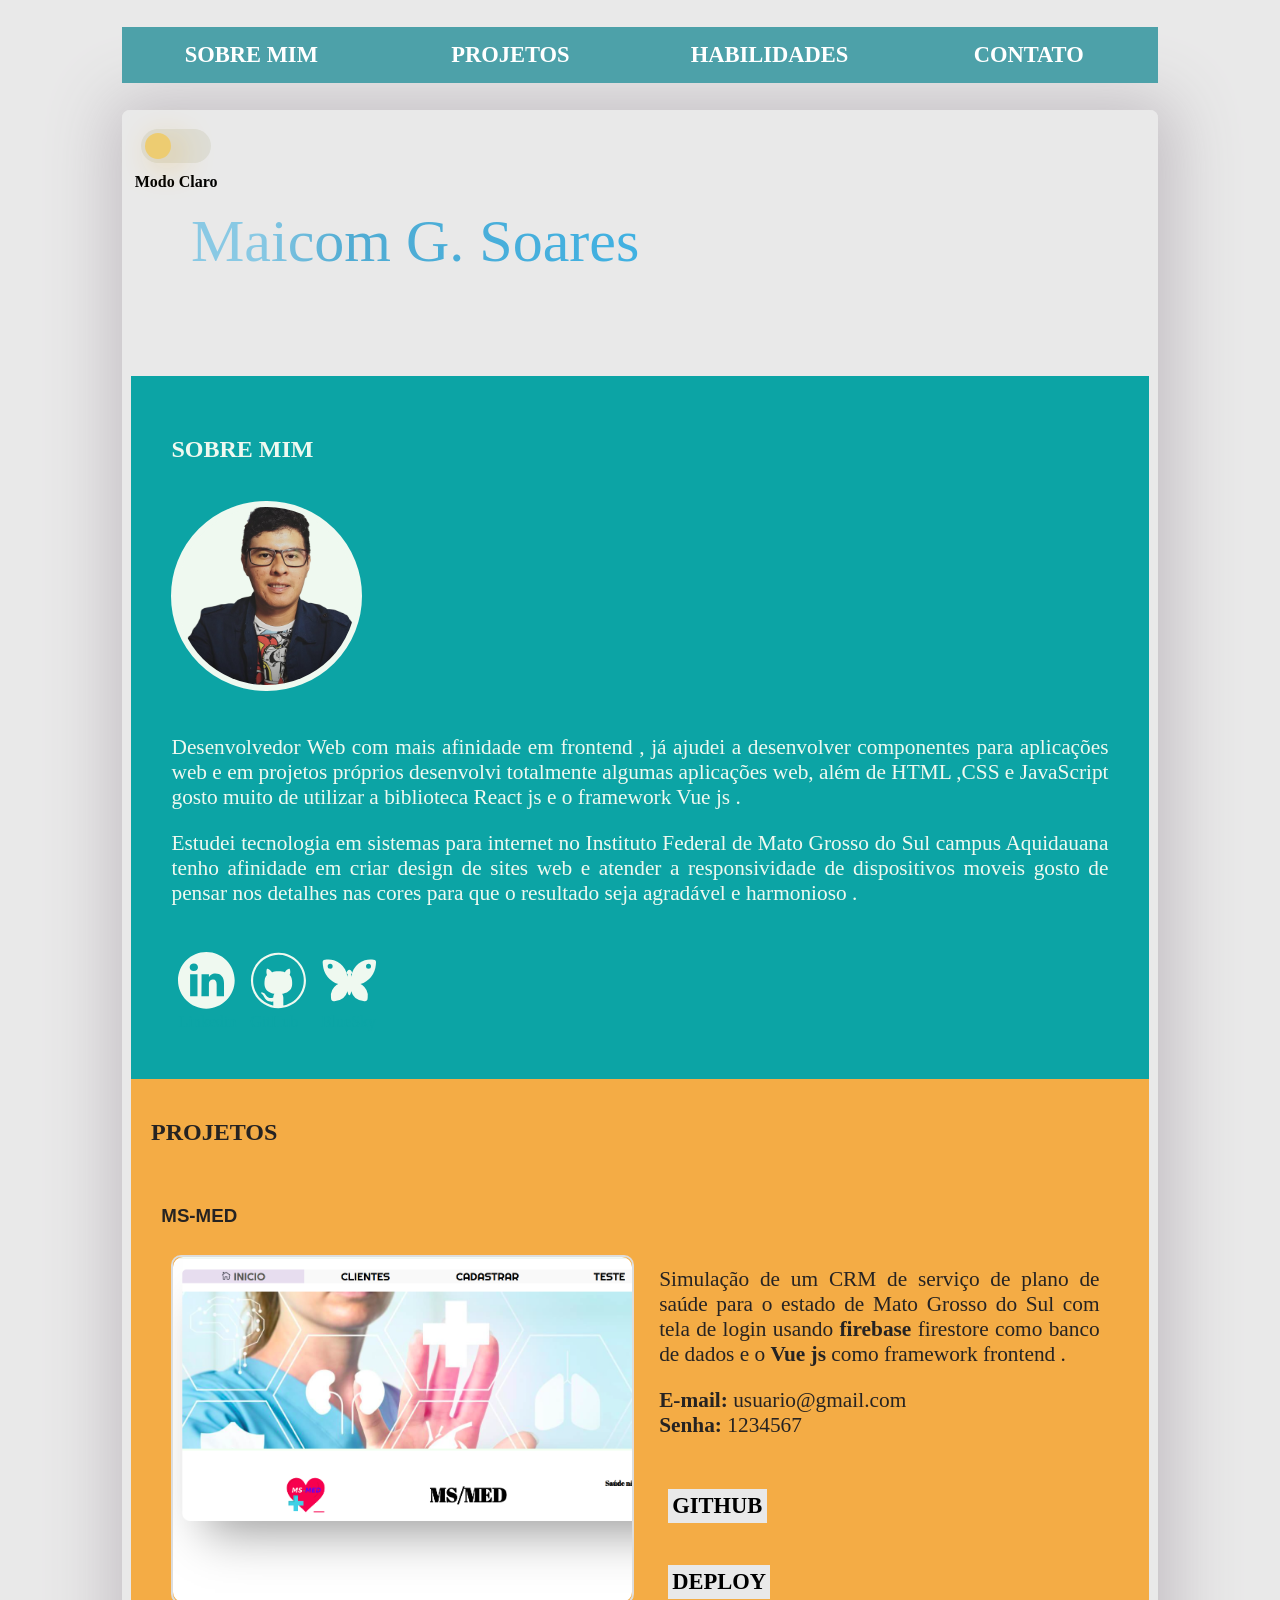
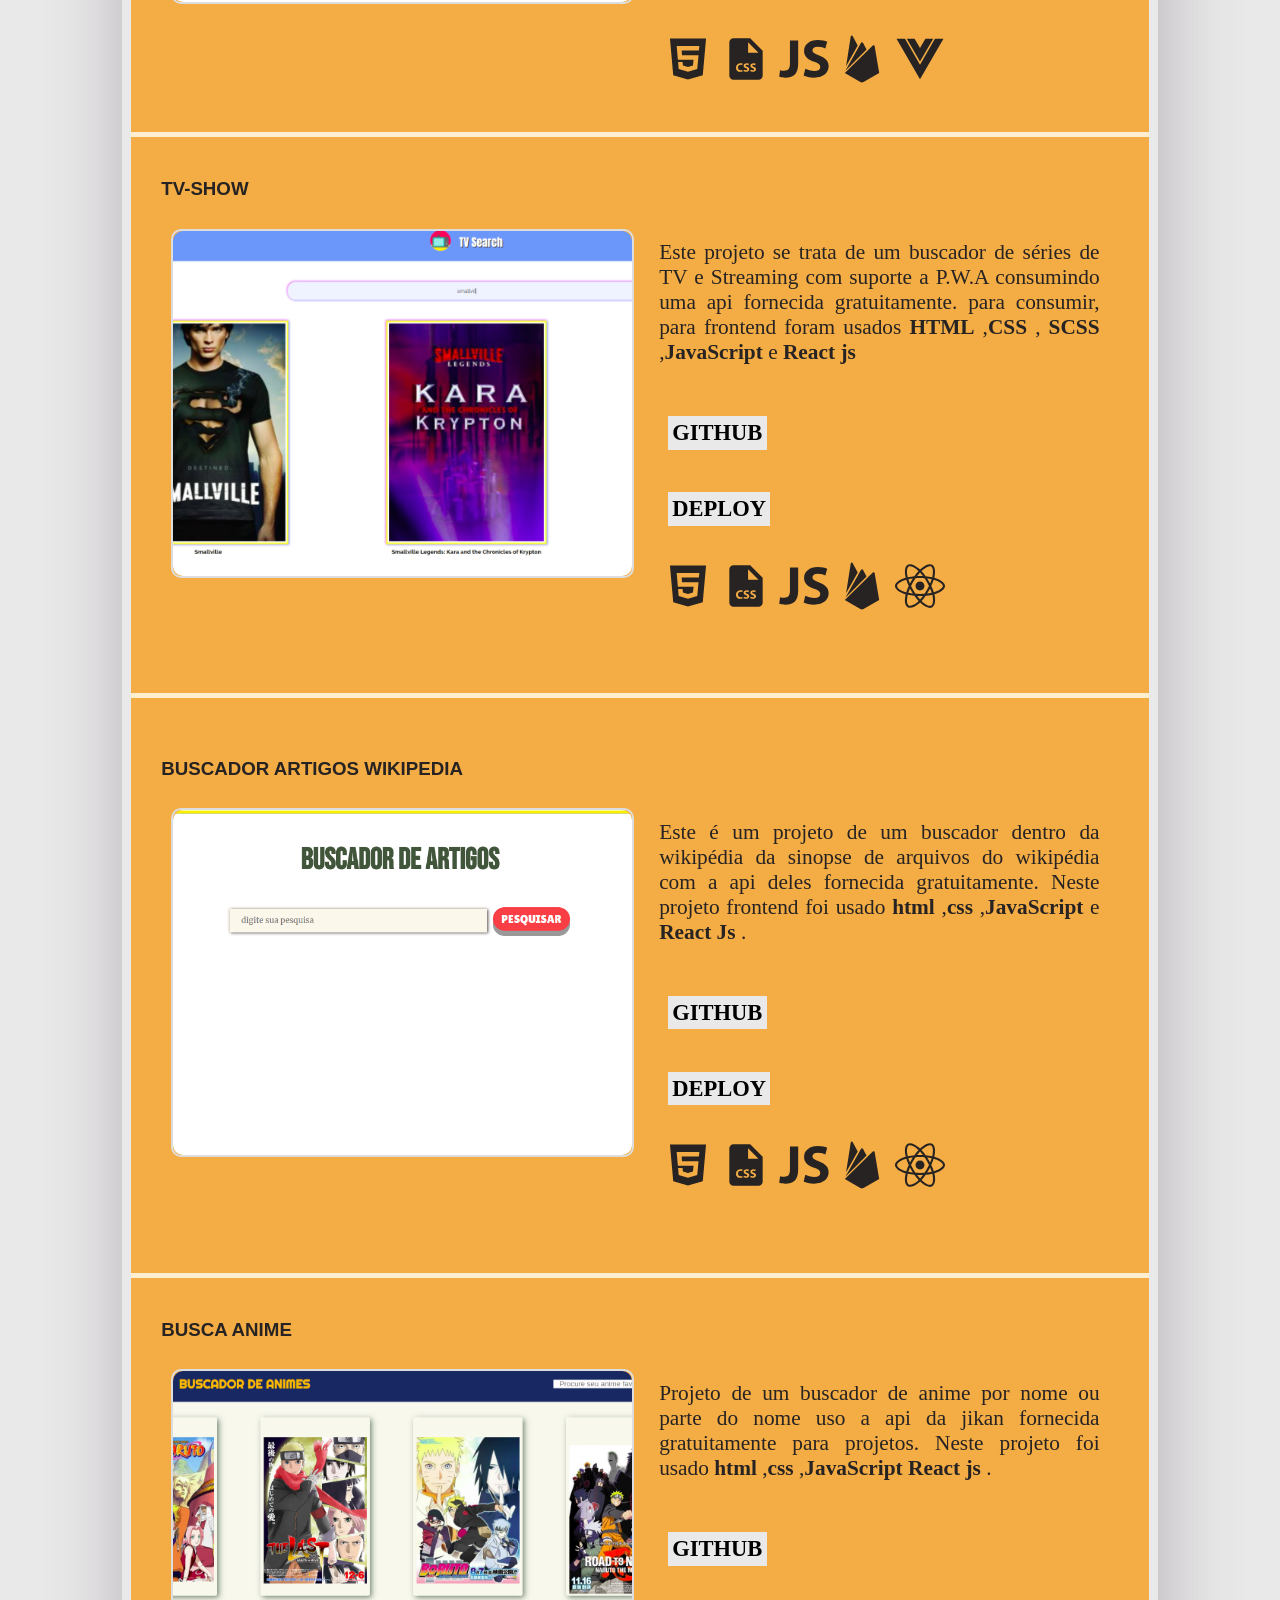
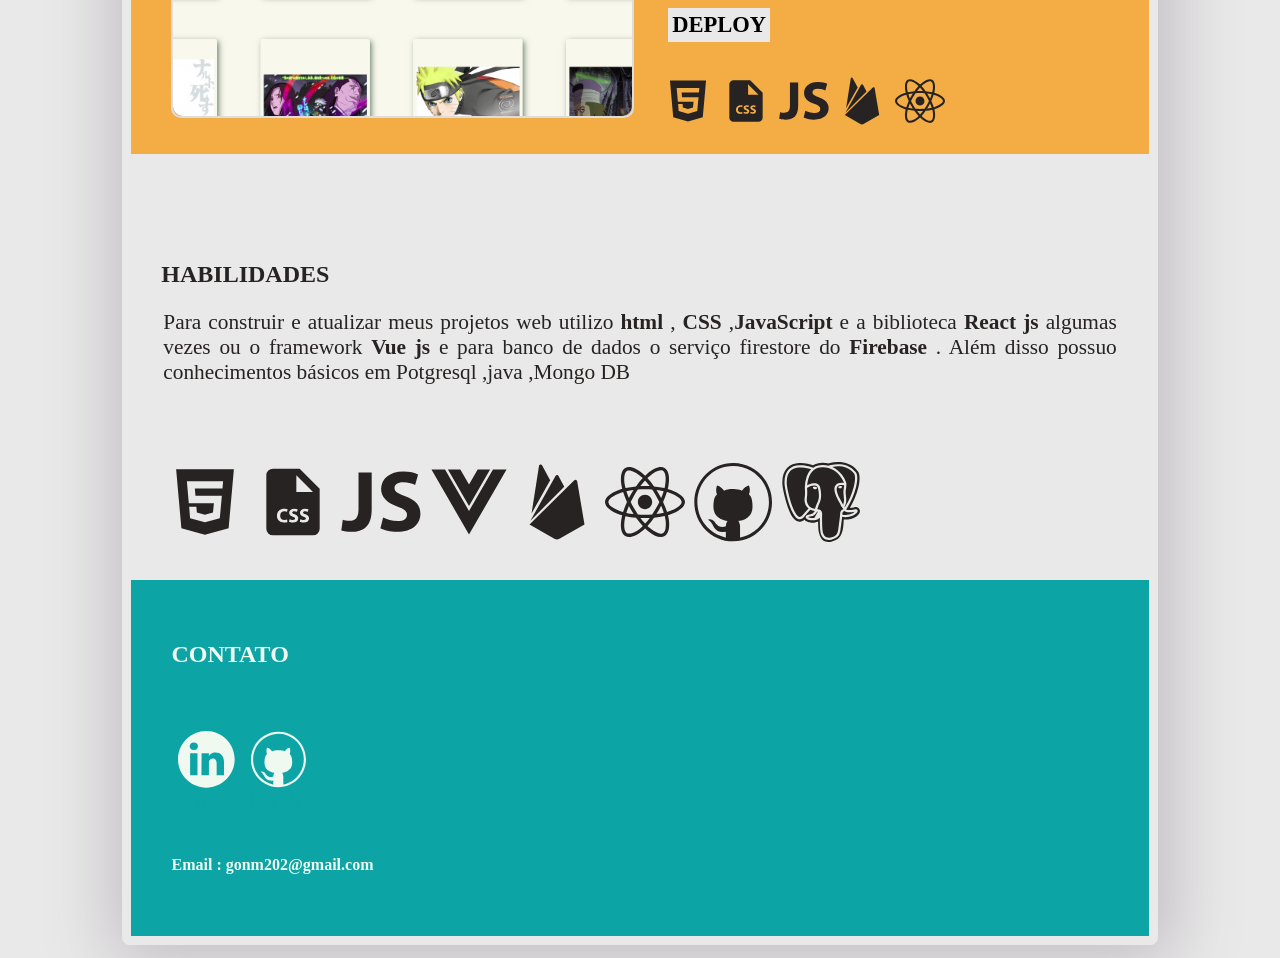
==== index.html @ 475ecd63 "atualizando menu no topo" ====
<!DOCTYPE html>
<html class="light">

<head>
    <meta charset="UTF-8" />
    <title>Maicom G. Soares</title>
    <link rel="stylesheet" href="portfolio.css">
    <link rel="icon" href="img/icon.png">
</head>

<body>
    <div class="topsite">
        <nav class="navegador">
            <ul class="navbar">
                <li>
                    <a href="#sobre-mim" class="nav"><b>SOBRE MIM</b></a>
                </li>
                <li>
                    <a href="#projetos" class="nav"><b>PROJETOS</b></a>
                </li>
                <li>
                    <a href="#habilidades" class="nav"><b>HABILIDADES</b></a>
                </li>
                <li>
                    <a href="#contato" class="nav"><b>CONTATO</b></a>
                </li>
            </ul>
        </nav>
    </div>
    <div class="tudo">
        <div class="modo">
            <label class="switch">
                <input class="darkmode" type="checkbox" />
                <span class="slider round"></span>
            </label>
        </div>
        <p class="diurno"><b> &nbspModo Escuro</b></p>
        <p class="noturno"><b> &nbspModo Claro </b></p>
        <div class="banner">
            <!--<h1 class="nome">MAICOM G. SOARES </h1>-->
            <svg id="maicom">
                <defs>
                    <linearGradient id="grad1" x1="0%" y1="0%" x2="100%" y2="0%">
                        <stop offset="5%" style="stop-color:rgb(137, 201, 228);stop-opacity:1" />
                        <stop offset="15%" style="stop-color:rgb(137, 201, 228);stop-opacity:1" />
                        <stop offset="35%" style="stop-color:rgb(81, 172, 211);stop-opacity:1" />
                        <stop offset="100%" style="stop-color:rgb(64, 177, 226);stop-opacity:1" />
                    </linearGradient> 
                      
                    <linearGradient id="grad3" x1="0%" y1="0%" x2="100%" y2="0%">
                        <stop offset="5%" style="stop-color:rgb(158, 238, 233);stop-opacity:1" />
                        <stop offset="15%" style="stop-color:rgb(158, 238, 233);stop-opacity:1" />
                        <stop offset="35%" style="stop-color:rgb(56, 227, 216);stop-opacity:1" />
                        <stop offset="100%" style="stop-color:rgb(49, 209, 198);stop-opacity:1" />
                    </linearGradient> 
                </defs>
                <text x="50" y="50" font-size="60" id="texto" >Maicom G. Soares</text>
                <path id="traco"  d="M100,10 L100,40 Q100,40 100,50 L530,50" stroke-width="2" fill="none" />
            </svg>
        </div>
        <!--
              <nav class="navegador">
            <ul class="navbar">
                <li>
                    <a href="#sobre-mim" class="nav"><b>SOBRE MIM</b></a>
                </li>
                <li>
                    <a href="#projetos" class="nav"><b>PROJETOS</b></a>
                </li>
                <li>
                    <a href="#habilidades" class="nav"><b>HABILIDADES</b></a>
                </li>
                <li>
                    <a href="#contato" class="nav"><b>CONTATO</b></a>
                </li>
            </ul>
        </nav>
        -->  
        <section id="sobre-mim">
            <div class="sobremim">
                <h2>SOBRE MIM</h2>
                <br />
                <span>
                    <img class="foto" src="./img/a-maicom002.png" />
                </span>
                <br />
                <br />
                <p class="justificado">
                    Desenvolvedor Web com mais afinidade em frontend ,
                    já ajudei a desenvolver componentes para aplicações web e em projetos próprios desenvolvi
                    totalmente algumas aplicações web, além de HTML ,CSS e JavaScript gosto muito de utilizar a
                    biblioteca React
                    js e o framework Vue js .
                </p>
                <p class="justificado">
                    Estudei tecnologia em sistemas para internet no Instituto Federal de Mato Grosso do Sul
                    campus Aquidauana tenho afinidade em criar design de sites web e atender a responsividade
                    de dispositivos moveis gosto de pensar nos detalhes nas cores para que o resultado seja agradável
                    e harmonioso .
                </p>
                <br />
                <div class="icones">
                    <a class="linke" href="https://www.linkedin.com/in/maicom-gon%C3%A7alves-soares-8a4311141/"
                        target="_blank">
                        <svg xmlns="http://www.w3.org/2000/svg" xml:space="preserve" width="56.693" height="56.693"
                            viewBox="0 0 512 512">
                            <path
                                d="M256 0c141.29 0 256 114.71 256 256 0 141.29-114.71 256-256 256C114.71 512 0 397.29 0 256 0 114.71 114.71
                             0 256 0Zm-80.037 399.871V199.95h-66.464v199.921h66.464Zm239.62 0V285.225c0-61.409-32.787-89.976-76.509-89.976-35.255 0-51.047 19.389-59.889 33.007V199.95h-66.447c.881 18.757 0 199.921 0 199.921h66.446v-111.65c0-5.976.43-11.95 2.191-16.221 4.795-11.935 15.737-24.299 34.095-24.299 24.034 0 33.663 18.34 33.663 45.204v106.966h66.45ZM143.18 103.55c-22.74 0-37.597 14.95-37.597 34.545 0 19.182 14.405 34.544 36.717 34.544h.429c23.175 0 37.6-15.362 37.6-34.544-.43-19.595-14.424-34.545-37.149-34.545Z" />
                        </svg>

                        <span class="linke">Linkedin</span>
                    </a>

                    <a class="linke" href="https://github.com/maicom-goncalves" target="_blank">
                        <svg xmlns="http://www.w3.org/2000/svg" xml:space="preserve" width="56.693" height="56.693"
                            viewBox="0 0 512 512">
                            <path
                                d="M256.6 507.8c-138.5-.5-249.3-114-248.1-253.1C9.6 118.1 119.9 4.6 260.2 6.3 397.3 7.9 507.1 121.1 505.5 260 504 396 394.7 507.7 256.6 507.8zm-35.4-130.3c-1.6-.3-2.3-.4-3.1-.5-19.1-2.7-37-8.4-53-19.8-17.1-12.2-27.6-28.6-31.9-48.7-4.4-20.5-2.7-41.2.5-61.7 2.2-14.1 7-27.4 18-37.5 1.6-1.5 1.5-2.7.7-4.7-6-16.6-5.3-33.3-.3-50 1-3.3 2.6-4.7 6.1-3.4 4.2 1.5 8.5 2.8 12.4 5.1 10.7 6.3 18.9 15 26.1 24.9 1.8 2.4 3 2.8 5.5 1.1 6.2-4.3 13.5-5.6 20.6-6.9 17.2-3.2 34.5-2.6 51.8-1.8 10.1.5 20.1 2.3 29.7 5.9 3 1.1 5.7 5 8.5 3.5 2.8-1.4 4.5-5.2 6.7-7.8 8.8-10.6 18.9-19.4 32.5-23.7 4.4-1.4 6.4-.7 7.9 4 5 16.3 5.7 32.4-.6 48.4-1 2.5-.8 4.3 1.3 6.2 8.3 7.7 13.1 17.6 15.6 28.5 4.3 18.6 5.4 37.6 4.2 56.6-1.2 18.2-7.1 34.8-19.3 48.8-16.4 18.8-37.8 28.1-61.9 32.2-2.8.5-5.7 1-8.7 1.5 7.1 11.1 10.5 22.6 10.6 35 .1 14.3 0 28.7 0 43v28c15.2-1.5 43.6-11.6 63.4-22.4 92.3-50.3 138.9-154.2 115.4-257.1C452.1 81.8 331 4.5 208.6 31 93 56.1 13 167.5 30.4 289.9c8.1 56.9 34.2 104.5 77.4 142.4 28.5 25 61.5 41.7 98.5 50.3 2.9.7 4.2.5 4.1-3-.2-9.8-.2-19.7 0-29.5 0-3.3-.6-4.3-4.2-3.6-6.5 1.3-13.2 2-19.9 1.6-21.2-1.1-38.4-9.5-50.5-27.5-4.1-6.1-6.4-13.2-10.3-19.3-6.9-10.7-13-22-24.5-28.9-1.5-.9-3.3-2.3-2.4-4.4.8-2 3-1.7 4.8-1.9 12.8-1 23.3 3.8 32 13 4.6 4.9 7.5 11 11.5 16.3 13.3 17.7 38.7 25.3 59.5 17.8 3-1.1 3.9-2.6 4.3-5.7 1.2-10.5 3.2-20.8 10.5-30z" />
                        </svg>
                        <span class="linke">GitHub</span>
                    </a>
                    <a href="https://bsky.app/profile/maicom-g-soares.bsky.social" class="linke" target="_blank">
                        <svg xmlns="http://www.w3.org/2000/svg" data-name="Layer 1" width="56.693" height="56.693"
                            viewBox="0 0 272 272">
                            <path
                                d="m252.37 37-7.74-.68a91.17 91.17 0 0 0-98.53 80.19c-.08.71-.15 1.42-.22 2.13a115.06 115.06 0 0 0-2.2-11.47 12 12 0 1 0-15.36 0 115.06 115.06 0 0 0-2.2 11.47c-.07-.71-.13-1.42-.22-2.13a91.17 91.17 
                                0 0 0-98.53-80.2l-7.74.69A12.74 12.74 0 0 0 8 50.81L9.11 63a103.82 103.82 0 0 0 73.57 90.33 64.8 64.8 0 0 0-8.68 5.46 65.58 65.58 0 0 0-26.13 58.28l.55 6.18a14 14 0 0 0 15.15 12.7l5.95-.52A66 66 0 0 0 
                                127 188.55c2.2 11.92 5.43 19.45 9 19.45s6.83-7.54 9-19.45a66 66 0 0 0 57.51 46.88l5.95.52a14 14 0 0 0 15.15-12.7l.55-6.18A65.55 65.55 0 0 0 198 158.8a64.8 64.8 0 0 0-8.72-5.51A103.82 103.82 0 0 0 262.89
                                 63L264 50.81A12.74 12.74 0 0 0 252.37 37ZM44 80a12 12 0 1 1 12-12 12 12 0 0 1-12 12Zm184 0a12 12 0 1 1 12-12 12 12 0 0 1-12 12Z" />
                        </svg>
                        <span class="linke">BlueSky</span>
                    </a>
                </div>
            </div>
        </section>
        <div>
        </div>
        <div id="projetos">
            <h2 class="titulo"><b>PROJETOS</b></h2>
            <div class="projetos">
                <h3><b>MS-MED</b></h3>
                <div class="projeto">
                    <div class="carousel">
                        <div class="carousel-images">
                            <img src="./img/crm01.png" alt="Imagem 1">
                            <img src="./img/crm02.png" alt="Imagem 2">
                            <img src="./img/crm03.png" alt="Imagem 3">
                            <img src="./img/crm01.png" alt="Imagem 4">
                        </div>
                    </div>
                </div>
                <div class="texto">
                    <p class="textoprojeto">
                        Simulação de um CRM de serviço de plano de saúde para o estado de Mato Grosso do Sul
                        com tela de login usando <b>firebase</b>
                        firestore como banco de dados e o <b>Vue js</b> como framework frontend .
                    </p>
                    <p class="textoprojeto">
                        <b>E-mail: </b>usuario@gmail.com
                        <br />
                        <b>Senha: </b>1234567
                    </p>
                    <br />
                    <p>
                        <a href="https://github.com/maicom-goncalves/Vue/tree/master/cadastros" target="_blank">
                            <b>GITHUB</b>
                        </a>
                    </p>
                    <br />
                    <p>
                        <a href="https://ms-med-3d898.web.app/" target="_blank"><b>DEPLOY</b></a>
                    </p>
                    <br />
                    <div class="tecnologias">
                        <svg class="techs" xmlns="http://www.w3.org/2000/svg" xml:space="preserve"
                            style="enable-background:new 0 0 512 512" viewBox="0 0 512 512">
                            <path
                                d="m71.197 46 33.604 377.479L255.474 466l151.725-42.521L440.803 46H71.197zM367.82 169.11H190.905l3.929 47.519h169.058l-13.137 142.792-94.236 25.99v.268h-1.045l-95.029-26.258-5.775-72.975h45.939l3.41 36.754 51.455 13.914 51.707-13.914 5.782-59.846H152.312l-12.335-140.176h232.047l-4.204 45.932z" />
                        </svg>

                        <svg class="techs" xmlns="http://www.w3.org/2000/svg" viewBox="0 0 24 24">
                            <path
                                d="M14 2H6a2 2 0 0 0-2 2v16a2 2 0 0 0 2 2h12a2 2 0 0 0 2-2V8l-6-6zM9.446 17.412c.275 0 .581-.061.762-.132l.138.713c-.168.084-.546.174-1.037.174-1.397 0-2.117-.869-2.117-2.021C7.191 14.768 8.175 14 9.398 14c.474 0 .833.096.995.18l-.186.726a1.98 1.98 0 0 0-.768-.149c-.726 0-1.29.438-1.29 1.337.001.808.482 1.318 1.297 1.318zm2.491.755c-.461 0-.917-.119-1.145-.245l.186-.756c.246.126.624.252 1.014.252.42 0 .642-.174.642-.438 0-.252-.192-.396-.678-.57-.672-.234-1.109-.605-1.109-1.193 0-.689.575-1.217 1.529-1.217.455 0 .791.096 1.031.203l-.204.738a1.919 1.919 0 0 0-.846-.192c-.396 0-.587.181-.587.39 0 .258.228.372.749.57.714.264 1.05.636 1.05 1.205-.001.678-.523 1.253-1.632 1.253zm3.24 0c-.461 0-.917-.119-1.145-.245l.186-.756c.246.126.624.252 1.014.252.42 0 .642-.174.642-.438 0-.252-.192-.396-.678-.57-.672-.234-1.109-.605-1.109-1.193 0-.689.575-1.217 1.529-1.217.455 0 .791.096 1.031.203l-.204.738a1.919 1.919 0 0 0-.846-.192c-.396 0-.587.181-.587.39 0 .258.228.372.749.57.714.264 1.05.636 1.05 1.205 0 .678-.523 1.253-1.632 1.253zM14 9h-1V4l5 5h-4z" />
                        </svg>

                        <svg class="techs" xmlns="http://www.w3.org/2000/svg" xml:space="preserve" baseProfile="tiny"
                            viewBox="0 0 512 512">
                            <path
                                d="M112.155 67.644h84.212v236.019c0 106.375-50.969 143.497-132.414 143.497-19.944 0-45.429-3.324-62.052-8.864l9.419-68.146c11.635 3.878 26.594 6.648 43.214 6.648 35.458 0 57.621-16.068 57.621-73.687V67.644zM269.484 354.634c22.161 11.635 57.62 23.27 93.632 23.27 38.783 0 59.282-16.066 59.282-40.998 0-22.715-17.729-36.565-62.606-52.079-62.053-22.162-103.05-56.512-103.05-111.36 0-63.715 53.741-111.917 141.278-111.917 42.662 0 73.132 8.313 95.295 18.838l-18.839 67.592c-14.404-7.201-41.553-17.729-77.562-17.729-36.567 0-54.297 17.175-54.297 36.013 0 23.824 20.499 34.349 69.256 53.188 65.928 24.378 96.4 58.728 96.4 111.915 0 62.606-47.647 115.794-150.143 115.794-42.662 0-84.77-11.636-105.82-23.27l17.174-69.257z" />
                        </svg>
                        <svg class="techs" xmlns="http://www.w3.org/2000/svg" viewBox="0 0 512 512">
                            <path
                                d="m93.19 329.38 47.45-304.07c1.64-10.37 15.55-12.82 20.46-3.55l51 95.45ZM432 400l-46.74-276.79a11 11 0 0 0-18.54-6L80 400l159.36 91.91a33.18 33.18 0 0 0 31.91 0ZM302.36 158.93l-36.54-69.54a10.86 10.86 0 0 0-19.36 0L85.83 375.74Z" />
                        </svg>
                        <svg class="techs" xmlns="http://www.w3.org/2000/svg" viewBox="0 0 512 512">
                            <path d="m256 144.03-55.49-96.11h-79.43L256 281.61 390.92 47.92h-79.43L256 144.03z" />
                            <path d="M409.4 47.92 256 313.61 102.6 47.92H15.74L256 464.08 496.26 47.92H409.4z" />
                        </svg>
                    </div>


                </div>
            </div>
            <p class="borda"></p>
            <div class="projetos">
                <h3><b>TV-SHOW</b></h3>
                <div class="projeto">
                    <div class="carousel">
                        <div class="carousel-imagestwo">
                            <img src="./img/tvshow.png" alt="tvshow1">
                            <img src="./img/tvshow2.png" alt="tvshow2">
                            <img src="./img/tvshow3.png" alt="tvshow3">
                            <img src="./img/tvshow.png" alt="Imagem 4">
                        </div>
                    </div>
                </div>
                <div class="texto">
                    <p class="textoprojeto">
                        Este projeto se trata de um buscador de séries de TV e Streaming com suporte a P.W.A consumindo
                        uma
                        api fornecida gratuitamente.
                        para consumir, para frontend foram usados <b>HTML</b> ,<b>CSS</b> , <b>SCSS</b>
                        ,<b>JavaScript</b> e
                        <b>React js</b>
                    </p>
                    <br />
                    <p>
                        <a href="https://github.com/maicom-goncalves/CPW4_2019_2/tree/master/tv-search-pwa"
                            target="_blank">
                            <b>GITHUB</b>
                        </a>
                    </p>
                    <br />
                    <p>
                        <a href="https://tvsearch-4d4d8.web.app/" target="_blank"><b>DEPLOY</b></a>
                    </p>
                    <br />
                    <div class="tecnologias">
                        <svg class="techs" xmlns="http://www.w3.org/2000/svg" xml:space="preserve"
                            style="enable-background:new 0 0 512 512" viewBox="0 0 512 512">
                            <path
                                d="m71.197 46 33.604 377.479L255.474 466l151.725-42.521L440.803 46H71.197zM367.82 169.11H190.905l3.929 47.519h169.058l-13.137 142.792-94.236 25.99v.268h-1.045l-95.029-26.258-5.775-72.975h45.939l3.41 36.754 51.455 13.914 51.707-13.914 5.782-59.846H152.312l-12.335-140.176h232.047l-4.204 45.932z" />
                        </svg>

                        <svg class="techs" xmlns="http://www.w3.org/2000/svg" viewBox="0 0 24 24">
                            <path
                                d="M14 2H6a2 2 0 0 0-2 2v16a2 2 0 0 0 2 2h12a2 2 0 0 0 2-2V8l-6-6zM9.446 17.412c.275 0 .581-.061.762-.132l.138.713c-.168.084-.546.174-1.037.174-1.397 0-2.117-.869-2.117-2.021C7.191 14.768 8.175 14 9.398 14c.474 0 .833.096.995.18l-.186.726a1.98 1.98 0 0 0-.768-.149c-.726 0-1.29.438-1.29 1.337.001.808.482 1.318 1.297 1.318zm2.491.755c-.461 0-.917-.119-1.145-.245l.186-.756c.246.126.624.252 1.014.252.42 0 .642-.174.642-.438 0-.252-.192-.396-.678-.57-.672-.234-1.109-.605-1.109-1.193 0-.689.575-1.217 1.529-1.217.455 0 .791.096 1.031.203l-.204.738a1.919 1.919 0 0 0-.846-.192c-.396 0-.587.181-.587.39 0 .258.228.372.749.57.714.264 1.05.636 1.05 1.205-.001.678-.523 1.253-1.632 1.253zm3.24 0c-.461 0-.917-.119-1.145-.245l.186-.756c.246.126.624.252 1.014.252.42 0 .642-.174.642-.438 0-.252-.192-.396-.678-.57-.672-.234-1.109-.605-1.109-1.193 0-.689.575-1.217 1.529-1.217.455 0 .791.096 1.031.203l-.204.738a1.919 1.919 0 0 0-.846-.192c-.396 0-.587.181-.587.39 0 .258.228.372.749.57.714.264 1.05.636 1.05 1.205 0 .678-.523 1.253-1.632 1.253zM14 9h-1V4l5 5h-4z" />
                        </svg>

                        <svg class="techs" xmlns="http://www.w3.org/2000/svg" xml:space="preserve" baseProfile="tiny"
                            viewBox="0 0 512 512">
                            <path
                                d="M112.155 67.644h84.212v236.019c0 106.375-50.969 143.497-132.414 143.497-19.944 0-45.429-3.324-62.052-8.864l9.419-68.146c11.635 3.878 26.594 6.648 43.214 6.648 35.458 0 57.621-16.068 57.621-73.687V67.644zM269.484 354.634c22.161 11.635 57.62 23.27 93.632 23.27 38.783 0 59.282-16.066 59.282-40.998 0-22.715-17.729-36.565-62.606-52.079-62.053-22.162-103.05-56.512-103.05-111.36 0-63.715 53.741-111.917 141.278-111.917 42.662 0 73.132 8.313 95.295 18.838l-18.839 67.592c-14.404-7.201-41.553-17.729-77.562-17.729-36.567 0-54.297 17.175-54.297 36.013 0 23.824 20.499 34.349 69.256 53.188 65.928 24.378 96.4 58.728 96.4 111.915 0 62.606-47.647 115.794-150.143 115.794-42.662 0-84.77-11.636-105.82-23.27l17.174-69.257z" />
                        </svg>
                        <svg class="techs" xmlns="http://www.w3.org/2000/svg" viewBox="0 0 512 512">
                            <path
                                d="m93.19 329.38 47.45-304.07c1.64-10.37 15.55-12.82 20.46-3.55l51 95.45ZM432 400l-46.74-276.79a11 11 0 0 0-18.54-6L80 400l159.36 91.91a33.18 33.18 0 0 0 31.91 0ZM302.36 158.93l-36.54-69.54a10.86 10.86 0 0 0-19.36 0L85.83 375.74Z" />
                        </svg>
                        <svg class="techs" xmlns="http://www.w3.org/2000/svg" viewBox="0 0 512 512">
                            <path
                                d="M418.2 177.2c-5.4-1.8-10.8-3.5-16.2-5.1.9-3.7 1.7-7.4 2.5-11.1 12.3-59.6 4.2-107.5-23.1-123.3-26.3-15.1-69.2.6-112.6 38.4-4.3 3.7-8.5 7.6-12.5 11.5-2.7-2.6-5.5-5.2-8.3-7.7-45.5-40.4-91.1-57.4-118.4-41.5-26.2 15.2-34 60.3-23 116.7 1.1 5.6 2.3 11.1 3.7 16.7-6.4 1.8-12.7 3.8-18.6 5.9C38.3 196.2 0 225.4 0 255.6c0 31.2 40.8 62.5 96.3 81.5 4.5 1.5 9 3 13.6 4.3-1.5 6-2.8 11.9-4 18-10.5 55.5-2.3 99.5 23.9 114.6 27 15.6 72.4-.4 116.6-39.1 3.5-3.1 7-6.3 10.5-9.7 4.4 4.3 9 8.4 13.6 12.4 42.8 36.8 85.1 51.7 111.2 36.6 27-15.6 35.8-62.9 24.4-120.5-.9-4.4-1.9-8.9-3-13.5 3.2-.9 6.3-1.9 9.4-2.9 57.7-19.1 99.5-50 99.5-81.7 0-30.3-39.4-59.7-93.8-78.4zM282.9 92.3c37.2-32.4 71.9-45.1 87.7-36 16.9 9.7 23.4 48.9 12.8 100.4-.7 3.4-1.4 6.7-2.3 10-22.2-5-44.7-8.6-67.3-10.6-13-18.6-27.2-36.4-42.6-53.1 3.9-3.7 7.7-7.2 11.7-10.7zM167.2 307.5c5.1 8.7 10.3 17.4 15.8 25.9-15.6-1.7-31.1-4.2-46.4-7.5 4.4-14.4 9.9-29.3 16.3-44.5 4.6 8.8 9.3 17.5 14.3 26.1zm-30.3-120.3c14.4-3.2 29.7-5.8 45.6-7.8-5.3 8.3-10.5 16.8-15.4 25.4-4.9 8.5-9.7 17.2-14.2 26-6.3-14.9-11.6-29.5-16-43.6zm27.4 68.9c6.6-13.8 13.8-27.3 21.4-40.6s15.8-26.2 24.4-38.9c15-1.1 30.3-1.7 45.9-1.7s31 .6 45.9 1.7c8.5 12.6 16.6 25.5 24.3 38.7s14.9 26.7 21.7 40.4c-6.7 13.8-13.9 27.4-21.6 40.8-7.6 13.3-15.7 26.2-24.2 39-14.9 1.1-30.4 1.6-46.1 1.6s-30.9-.5-45.6-1.4c-8.7-12.7-16.9-25.7-24.6-39s-14.8-26.8-21.5-40.6zm180.6 51.2c5.1-8.8 9.9-17.7 14.6-26.7 6.4 14.5 12 29.2 16.9 44.3-15.5 3.5-31.2 6.2-47 8 5.4-8.4 10.5-17 15.5-25.6zm14.4-76.5c-4.7-8.8-9.5-17.6-14.5-26.2-4.9-8.5-10-16.9-15.3-25.2 16.1 2 31.5 4.7 45.9 8-4.6 14.8-10 29.2-16.1 43.4zM256.2 118.3c10.5 11.4 20.4 23.4 29.6 35.8-19.8-.9-39.7-.9-59.5 0 9.8-12.9 19.9-24.9 29.9-35.8zM140.2 57c16.8-9.8 54.1 4.2 93.4 39 2.5 2.2 5 4.6 7.6 7-15.5 16.7-29.8 34.5-42.9 53.1-22.6 2-45 5.5-67.2 10.4-1.3-5.1-2.4-10.3-3.5-15.5-9.4-48.4-3.2-84.9 12.6-94zm-24.5 263.6c-4.2-1.2-8.3-2.5-12.4-3.9-21.3-6.7-45.5-17.3-63-31.2-10.1-7-16.9-17.8-18.8-29.9 0-18.3 31.6-41.7 77.2-57.6 5.7-2 11.5-3.8 17.3-5.5 6.8 21.7 15 43 24.5 63.6-9.6 20.9-17.9 42.5-24.8 64.5zm116.6 98c-16.5 15.1-35.6 27.1-56.4 35.3-11.1 5.3-23.9 5.8-35.3 1.3-15.9-9.2-22.5-44.5-13.5-92 1.1-5.6 2.3-11.2 3.7-16.7 22.4 4.8 45 8.1 67.9 9.8 13.2 18.7 27.7 36.6 43.2 53.4-3.2 3.1-6.4 6.1-9.6 8.9zm24.5-24.3c-10.2-11-20.4-23.2-30.3-36.3 9.6.4 19.5.6 29.5.6 10.3 0 20.4-.2 30.4-.7-9.2 12.7-19.1 24.8-29.6 36.4zm130.7 30c-.9 12.2-6.9 23.6-16.5 31.3-15.9 9.2-49.8-2.8-86.4-34.2-4.2-3.6-8.4-7.5-12.7-11.5 15.3-16.9 29.4-34.8 42.2-53.6 22.9-1.9 45.7-5.4 68.2-10.5 1 4.1 1.9 8.2 2.7 12.2 4.9 21.6 5.7 44.1 2.5 66.3zm18.2-107.5c-2.8.9-5.6 1.8-8.5 2.6-7-21.8-15.6-43.1-25.5-63.8 9.6-20.4 17.7-41.4 24.5-62.9 5.2 1.5 10.2 3.1 15 4.7 46.6 16 79.3 39.8 79.3 58 0 19.6-34.9 44.9-84.8 61.4zm-149.7-15c25.3 0 45.8-20.5 45.8-45.8s-20.5-45.8-45.8-45.8c-25.3 0-45.8 20.5-45.8 45.8s20.5 45.8 45.8 45.8z" />
                        </svg>
                    </div>
                </div>
            </div>

            <br />
            <p class="borda"></p>
            <br />
            <div class="projetos">
                <h3><b>BUSCADOR ARTIGOS WIKIPEDIA</b></h3>
                <div class="projeto">
                    <div class="carousel">
                        <div class="carousel-imagesthree">
                            <img src="./img/wiki.png" alt="wiki-projeto1">
                            <img src="./img/wiki2.png" alt="wiki-projeto2">
                            <img src="./img/wiki3.png" alt="wiki-projeto3">
                            <img src="./img/wiki.png" alt="wiki-projeto1">
                        </div>
                    </div>
                </div>
                <div class="texto">
                    <p class="textoprojeto">
                        Este é um projeto de um buscador dentro da wikipédia da sinopse de arquivos do
                        wikipédia com a api deles fornecida gratuitamente.
                        Neste projeto frontend foi usado <b>html</b> ,<b>css</b> ,<b>JavaScript</b> e <b>React Js</b> .
                    </p>
                    <br />
                    <p>
                        <a href="https://github.com/maicom-goncalves/CPW4_2019_2/tree/master/tv-search-pwa"
                            target="_blank">
                            <b>GITHUB</b>
                        </a>
                    </p>
                    <br />
                    <p>
                        <a href="https://procurando-artigos.web.app/" target="_blank"><b>DEPLOY</b></a>
                    </p>
                    <br />
                    <div class="tecnologias">
                        <svg class="techs" xmlns="http://www.w3.org/2000/svg" xml:space="preserve"
                            style="enable-background:new 0 0 512 512" viewBox="0 0 512 512">
                            <path
                                d="m71.197 46 33.604 377.479L255.474 466l151.725-42.521L440.803 46H71.197zM367.82 169.11H190.905l3.929 47.519h169.058l-13.137 142.792-94.236 25.99v.268h-1.045l-95.029-26.258-5.775-72.975h45.939l3.41 36.754 51.455 13.914 51.707-13.914 5.782-59.846H152.312l-12.335-140.176h232.047l-4.204 45.932z" />
                        </svg>

                        <svg class="techs" xmlns="http://www.w3.org/2000/svg" viewBox="0 0 24 24">
                            <path
                                d="M14 2H6a2 2 0 0 0-2 2v16a2 2 0 0 0 2 2h12a2 2 0 0 0 2-2V8l-6-6zM9.446 17.412c.275 0 .581-.061.762-.132l.138.713c-.168.084-.546.174-1.037.174-1.397 0-2.117-.869-2.117-2.021C7.191 14.768 8.175 14 9.398 14c.474 0 .833.096.995.18l-.186.726a1.98 1.98 0 0 0-.768-.149c-.726 0-1.29.438-1.29 1.337.001.808.482 1.318 1.297 1.318zm2.491.755c-.461 0-.917-.119-1.145-.245l.186-.756c.246.126.624.252 1.014.252.42 0 .642-.174.642-.438 0-.252-.192-.396-.678-.57-.672-.234-1.109-.605-1.109-1.193 0-.689.575-1.217 1.529-1.217.455 0 .791.096 1.031.203l-.204.738a1.919 1.919 0 0 0-.846-.192c-.396 0-.587.181-.587.39 0 .258.228.372.749.57.714.264 1.05.636 1.05 1.205-.001.678-.523 1.253-1.632 1.253zm3.24 0c-.461 0-.917-.119-1.145-.245l.186-.756c.246.126.624.252 1.014.252.42 0 .642-.174.642-.438 0-.252-.192-.396-.678-.57-.672-.234-1.109-.605-1.109-1.193 0-.689.575-1.217 1.529-1.217.455 0 .791.096 1.031.203l-.204.738a1.919 1.919 0 0 0-.846-.192c-.396 0-.587.181-.587.39 0 .258.228.372.749.57.714.264 1.05.636 1.05 1.205 0 .678-.523 1.253-1.632 1.253zM14 9h-1V4l5 5h-4z" />
                        </svg>

                        <svg class="techs" xmlns="http://www.w3.org/2000/svg" xml:space="preserve" baseProfile="tiny"
                            viewBox="0 0 512 512">
                            <path
                                d="M112.155 67.644h84.212v236.019c0 106.375-50.969 143.497-132.414 143.497-19.944 0-45.429-3.324-62.052-8.864l9.419-68.146c11.635 3.878 26.594 6.648 43.214 6.648 35.458 0 57.621-16.068 57.621-73.687V67.644zM269.484 354.634c22.161 11.635 57.62 23.27 93.632 23.27 38.783 0 59.282-16.066 59.282-40.998 0-22.715-17.729-36.565-62.606-52.079-62.053-22.162-103.05-56.512-103.05-111.36 0-63.715 53.741-111.917 141.278-111.917 42.662 0 73.132 8.313 95.295 18.838l-18.839 67.592c-14.404-7.201-41.553-17.729-77.562-17.729-36.567 0-54.297 17.175-54.297 36.013 0 23.824 20.499 34.349 69.256 53.188 65.928 24.378 96.4 58.728 96.4 111.915 0 62.606-47.647 115.794-150.143 115.794-42.662 0-84.77-11.636-105.82-23.27l17.174-69.257z" />
                        </svg>
                        <svg class="techs" xmlns="http://www.w3.org/2000/svg" viewBox="0 0 512 512">
                            <path
                                d="m93.19 329.38 47.45-304.07c1.64-10.37 15.55-12.82 20.46-3.55l51 95.45ZM432 400l-46.74-276.79a11 11 0 0 0-18.54-6L80 400l159.36 91.91a33.18 33.18 0 0 0 31.91 0ZM302.36 158.93l-36.54-69.54a10.86 10.86 0 0 0-19.36 0L85.83 375.74Z" />
                        </svg>
                        <svg class="techs" xmlns="http://www.w3.org/2000/svg" viewBox="0 0 512 512">
                            <path
                                d="M418.2 177.2c-5.4-1.8-10.8-3.5-16.2-5.1.9-3.7 1.7-7.4 2.5-11.1 12.3-59.6 4.2-107.5-23.1-123.3-26.3-15.1-69.2.6-112.6 38.4-4.3 3.7-8.5 7.6-12.5 11.5-2.7-2.6-5.5-5.2-8.3-7.7-45.5-40.4-91.1-57.4-118.4-41.5-26.2 15.2-34 60.3-23 116.7 1.1 5.6 2.3 11.1 3.7 16.7-6.4 1.8-12.7 3.8-18.6 5.9C38.3 196.2 0 225.4 0 255.6c0 31.2 40.8 62.5 96.3 81.5 4.5 1.5 9 3 13.6 4.3-1.5 6-2.8 11.9-4 18-10.5 55.5-2.3 99.5 23.9 114.6 27 15.6 72.4-.4 116.6-39.1 3.5-3.1 7-6.3 10.5-9.7 4.4 4.3 9 8.4 13.6 12.4 42.8 36.8 85.1 51.7 111.2 36.6 27-15.6 35.8-62.9 24.4-120.5-.9-4.4-1.9-8.9-3-13.5 3.2-.9 6.3-1.9 9.4-2.9 57.7-19.1 99.5-50 99.5-81.7 0-30.3-39.4-59.7-93.8-78.4zM282.9 92.3c37.2-32.4 71.9-45.1 87.7-36 16.9 9.7 23.4 48.9 12.8 100.4-.7 3.4-1.4 6.7-2.3 10-22.2-5-44.7-8.6-67.3-10.6-13-18.6-27.2-36.4-42.6-53.1 3.9-3.7 7.7-7.2 11.7-10.7zM167.2 307.5c5.1 8.7 10.3 17.4 15.8 25.9-15.6-1.7-31.1-4.2-46.4-7.5 4.4-14.4 9.9-29.3 16.3-44.5 4.6 8.8 9.3 17.5 14.3 26.1zm-30.3-120.3c14.4-3.2 29.7-5.8 45.6-7.8-5.3 8.3-10.5 16.8-15.4 25.4-4.9 8.5-9.7 17.2-14.2 26-6.3-14.9-11.6-29.5-16-43.6zm27.4 68.9c6.6-13.8 13.8-27.3 21.4-40.6s15.8-26.2 24.4-38.9c15-1.1 30.3-1.7 45.9-1.7s31 .6 45.9 1.7c8.5 12.6 16.6 25.5 24.3 38.7s14.9 26.7 21.7 40.4c-6.7 13.8-13.9 27.4-21.6 40.8-7.6 13.3-15.7 26.2-24.2 39-14.9 1.1-30.4 1.6-46.1 1.6s-30.9-.5-45.6-1.4c-8.7-12.7-16.9-25.7-24.6-39s-14.8-26.8-21.5-40.6zm180.6 51.2c5.1-8.8 9.9-17.7 14.6-26.7 6.4 14.5 12 29.2 16.9 44.3-15.5 3.5-31.2 6.2-47 8 5.4-8.4 10.5-17 15.5-25.6zm14.4-76.5c-4.7-8.8-9.5-17.6-14.5-26.2-4.9-8.5-10-16.9-15.3-25.2 16.1 2 31.5 4.7 45.9 8-4.6 14.8-10 29.2-16.1 43.4zM256.2 118.3c10.5 11.4 20.4 23.4 29.6 35.8-19.8-.9-39.7-.9-59.5 0 9.8-12.9 19.9-24.9 29.9-35.8zM140.2 57c16.8-9.8 54.1 4.2 93.4 39 2.5 2.2 5 4.6 7.6 7-15.5 16.7-29.8 34.5-42.9 53.1-22.6 2-45 5.5-67.2 10.4-1.3-5.1-2.4-10.3-3.5-15.5-9.4-48.4-3.2-84.9 12.6-94zm-24.5 263.6c-4.2-1.2-8.3-2.5-12.4-3.9-21.3-6.7-45.5-17.3-63-31.2-10.1-7-16.9-17.8-18.8-29.9 0-18.3 31.6-41.7 77.2-57.6 5.7-2 11.5-3.8 17.3-5.5 6.8 21.7 15 43 24.5 63.6-9.6 20.9-17.9 42.5-24.8 64.5zm116.6 98c-16.5 15.1-35.6 27.1-56.4 35.3-11.1 5.3-23.9 5.8-35.3 1.3-15.9-9.2-22.5-44.5-13.5-92 1.1-5.6 2.3-11.2 3.7-16.7 22.4 4.8 45 8.1 67.9 9.8 13.2 18.7 27.7 36.6 43.2 53.4-3.2 3.1-6.4 6.1-9.6 8.9zm24.5-24.3c-10.2-11-20.4-23.2-30.3-36.3 9.6.4 19.5.6 29.5.6 10.3 0 20.4-.2 30.4-.7-9.2 12.7-19.1 24.8-29.6 36.4zm130.7 30c-.9 12.2-6.9 23.6-16.5 31.3-15.9 9.2-49.8-2.8-86.4-34.2-4.2-3.6-8.4-7.5-12.7-11.5 15.3-16.9 29.4-34.8 42.2-53.6 22.9-1.9 45.7-5.4 68.2-10.5 1 4.1 1.9 8.2 2.7 12.2 4.9 21.6 5.7 44.1 2.5 66.3zm18.2-107.5c-2.8.9-5.6 1.8-8.5 2.6-7-21.8-15.6-43.1-25.5-63.8 9.6-20.4 17.7-41.4 24.5-62.9 5.2 1.5 10.2 3.1 15 4.7 46.6 16 79.3 39.8 79.3 58 0 19.6-34.9 44.9-84.8 61.4zm-149.7-15c25.3 0 45.8-20.5 45.8-45.8s-20.5-45.8-45.8-45.8c-25.3 0-45.8 20.5-45.8 45.8s20.5 45.8 45.8 45.8z" />
                        </svg>
                    </div>
                </div>
            </div>
            <br />
            <p class="borda"></p>
            <div class="projetos">
                <h3><b>BUSCA ANIME</b></h3>
                <div class="projeto">
                    <div class="carousel">
                        <div class="carousel-imagesfour">
                            <img src="./img/animeone.png" alt="animeone1">
                            <img src="./img/animeone2.png" alt="animeone2">
                        </div>
                    </div>
                </div>
                <div class="texto">
                    <p class="textoprojeto">
                        Projeto de um buscador de anime por nome ou parte do
                        nome uso a api da jikan fornecida gratuitamente para projetos.
                        Neste projeto foi usado <b>html</b> ,<b>css</b> ,<b>JavaScript</b> <b>React js</b> .
                    </p>
                    <br />
                    <p>
                        <a href="https://github.com/maicom-goncalves/react/tree/master/AnimeApp-main" target="_blank">
                            <b>GITHUB</b>
                        </a>
                    </p>
                    <br />
                    <p>
                        <a href="https://pesquisa-anime.web.app/" target="_blank"><b>DEPLOY</b></a>
                    </p>
                    <br />
                    <div class="tecnologias">
                        <svg class="techs" xmlns="http://www.w3.org/2000/svg" xml:space="preserve"
                            style="enable-background:new 0 0 512 512" viewBox="0 0 512 512">
                            <path
                                d="m71.197 46 33.604 377.479L255.474 466l151.725-42.521L440.803 46H71.197zM367.82 169.11H190.905l3.929 47.519h169.058l-13.137 142.792-94.236 25.99v.268h-1.045l-95.029-26.258-5.775-72.975h45.939l3.41 36.754 51.455 13.914 51.707-13.914 5.782-59.846H152.312l-12.335-140.176h232.047l-4.204 45.932z" />
                        </svg>

                        <svg class="techs" xmlns="http://www.w3.org/2000/svg" viewBox="0 0 24 24">
                            <path
                                d="M14 2H6a2 2 0 0 0-2 2v16a2 2 0 0 0 2 2h12a2 2 0 0 0 2-2V8l-6-6zM9.446 17.412c.275 0 .581-.061.762-.132l.138.713c-.168.084-.546.174-1.037.174-1.397 0-2.117-.869-2.117-2.021C7.191 14.768 8.175 14 9.398 14c.474 0 .833.096.995.18l-.186.726a1.98 1.98 0 0 0-.768-.149c-.726 0-1.29.438-1.29 1.337.001.808.482 1.318 1.297 1.318zm2.491.755c-.461 0-.917-.119-1.145-.245l.186-.756c.246.126.624.252 1.014.252.42 0 .642-.174.642-.438 0-.252-.192-.396-.678-.57-.672-.234-1.109-.605-1.109-1.193 0-.689.575-1.217 1.529-1.217.455 0 .791.096 1.031.203l-.204.738a1.919 1.919 0 0 0-.846-.192c-.396 0-.587.181-.587.39 0 .258.228.372.749.57.714.264 1.05.636 1.05 1.205-.001.678-.523 1.253-1.632 1.253zm3.24 0c-.461 0-.917-.119-1.145-.245l.186-.756c.246.126.624.252 1.014.252.42 0 .642-.174.642-.438 0-.252-.192-.396-.678-.57-.672-.234-1.109-.605-1.109-1.193 0-.689.575-1.217 1.529-1.217.455 0 .791.096 1.031.203l-.204.738a1.919 1.919 0 0 0-.846-.192c-.396 0-.587.181-.587.39 0 .258.228.372.749.57.714.264 1.05.636 1.05 1.205 0 .678-.523 1.253-1.632 1.253zM14 9h-1V4l5 5h-4z" />
                        </svg>

                        <svg class="techs" xmlns="http://www.w3.org/2000/svg" xml:space="preserve" baseProfile="tiny"
                            viewBox="0 0 512 512">
                            <path
                                d="M112.155 67.644h84.212v236.019c0 106.375-50.969 143.497-132.414 143.497-19.944 0-45.429-3.324-62.052-8.864l9.419-68.146c11.635 3.878 26.594 6.648 43.214 6.648 35.458 0 57.621-16.068 57.621-73.687V67.644zM269.484 354.634c22.161 11.635 57.62 23.27 93.632 23.27 38.783 0 59.282-16.066 59.282-40.998 0-22.715-17.729-36.565-62.606-52.079-62.053-22.162-103.05-56.512-103.05-111.36 0-63.715 53.741-111.917 141.278-111.917 42.662 0 73.132 8.313 95.295 18.838l-18.839 67.592c-14.404-7.201-41.553-17.729-77.562-17.729-36.567 0-54.297 17.175-54.297 36.013 0 23.824 20.499 34.349 69.256 53.188 65.928 24.378 96.4 58.728 96.4 111.915 0 62.606-47.647 115.794-150.143 115.794-42.662 0-84.77-11.636-105.82-23.27l17.174-69.257z" />
                        </svg>
                        <svg class="techs" xmlns="http://www.w3.org/2000/svg" viewBox="0 0 512 512">
                            <path
                                d="m93.19 329.38 47.45-304.07c1.64-10.37 15.55-12.82 20.46-3.55l51 95.45ZM432 400l-46.74-276.79a11 11 0 0 0-18.54-6L80 400l159.36 91.91a33.18 33.18 0 0 0 31.91 0ZM302.36 158.93l-36.54-69.54a10.86 10.86 0 0 0-19.36 0L85.83 375.74Z" />
                        </svg>
                        <svg class="techs" xmlns="http://www.w3.org/2000/svg" viewBox="0 0 512 512">
                            <path
                                d="M418.2 177.2c-5.4-1.8-10.8-3.5-16.2-5.1.9-3.7 1.7-7.4 2.5-11.1 12.3-59.6 4.2-107.5-23.1-123.3-26.3-15.1-69.2.6-112.6 38.4-4.3 3.7-8.5 7.6-12.5 11.5-2.7-2.6-5.5-5.2-8.3-7.7-45.5-40.4-91.1-57.4-118.4-41.5-26.2 15.2-34 60.3-23 116.7 1.1 5.6 2.3 11.1 3.7 16.7-6.4 1.8-12.7 3.8-18.6 5.9C38.3 196.2 0 225.4 0 255.6c0 31.2 40.8 62.5 96.3 81.5 4.5 1.5 9 3 13.6 4.3-1.5 6-2.8 11.9-4 18-10.5 55.5-2.3 99.5 23.9 114.6 27 15.6 72.4-.4 116.6-39.1 3.5-3.1 7-6.3 10.5-9.7 4.4 4.3 9 8.4 13.6 12.4 42.8 36.8 85.1 51.7 111.2 36.6 27-15.6 35.8-62.9 24.4-120.5-.9-4.4-1.9-8.9-3-13.5 3.2-.9 6.3-1.9 9.4-2.9 57.7-19.1 99.5-50 99.5-81.7 0-30.3-39.4-59.7-93.8-78.4zM282.9 92.3c37.2-32.4 71.9-45.1 87.7-36 16.9 9.7 23.4 48.9 12.8 100.4-.7 3.4-1.4 6.7-2.3 10-22.2-5-44.7-8.6-67.3-10.6-13-18.6-27.2-36.4-42.6-53.1 3.9-3.7 7.7-7.2 11.7-10.7zM167.2 307.5c5.1 8.7 10.3 17.4 15.8 25.9-15.6-1.7-31.1-4.2-46.4-7.5 4.4-14.4 9.9-29.3 16.3-44.5 4.6 8.8 9.3 17.5 14.3 26.1zm-30.3-120.3c14.4-3.2 29.7-5.8 45.6-7.8-5.3 8.3-10.5 16.8-15.4 25.4-4.9 8.5-9.7 17.2-14.2 26-6.3-14.9-11.6-29.5-16-43.6zm27.4 68.9c6.6-13.8 13.8-27.3 21.4-40.6s15.8-26.2 24.4-38.9c15-1.1 30.3-1.7 45.9-1.7s31 .6 45.9 1.7c8.5 12.6 16.6 25.5 24.3 38.7s14.9 26.7 21.7 40.4c-6.7 13.8-13.9 27.4-21.6 40.8-7.6 13.3-15.7 26.2-24.2 39-14.9 1.1-30.4 1.6-46.1 1.6s-30.9-.5-45.6-1.4c-8.7-12.7-16.9-25.7-24.6-39s-14.8-26.8-21.5-40.6zm180.6 51.2c5.1-8.8 9.9-17.7 14.6-26.7 6.4 14.5 12 29.2 16.9 44.3-15.5 3.5-31.2 6.2-47 8 5.4-8.4 10.5-17 15.5-25.6zm14.4-76.5c-4.7-8.8-9.5-17.6-14.5-26.2-4.9-8.5-10-16.9-15.3-25.2 16.1 2 31.5 4.7 45.9 8-4.6 14.8-10 29.2-16.1 43.4zM256.2 118.3c10.5 11.4 20.4 23.4 29.6 35.8-19.8-.9-39.7-.9-59.5 0 9.8-12.9 19.9-24.9 29.9-35.8zM140.2 57c16.8-9.8 54.1 4.2 93.4 39 2.5 2.2 5 4.6 7.6 7-15.5 16.7-29.8 34.5-42.9 53.1-22.6 2-45 5.5-67.2 10.4-1.3-5.1-2.4-10.3-3.5-15.5-9.4-48.4-3.2-84.9 12.6-94zm-24.5 263.6c-4.2-1.2-8.3-2.5-12.4-3.9-21.3-6.7-45.5-17.3-63-31.2-10.1-7-16.9-17.8-18.8-29.9 0-18.3 31.6-41.7 77.2-57.6 5.7-2 11.5-3.8 17.3-5.5 6.8 21.7 15 43 24.5 63.6-9.6 20.9-17.9 42.5-24.8 64.5zm116.6 98c-16.5 15.1-35.6 27.1-56.4 35.3-11.1 5.3-23.9 5.8-35.3 1.3-15.9-9.2-22.5-44.5-13.5-92 1.1-5.6 2.3-11.2 3.7-16.7 22.4 4.8 45 8.1 67.9 9.8 13.2 18.7 27.7 36.6 43.2 53.4-3.2 3.1-6.4 6.1-9.6 8.9zm24.5-24.3c-10.2-11-20.4-23.2-30.3-36.3 9.6.4 19.5.6 29.5.6 10.3 0 20.4-.2 30.4-.7-9.2 12.7-19.1 24.8-29.6 36.4zm130.7 30c-.9 12.2-6.9 23.6-16.5 31.3-15.9 9.2-49.8-2.8-86.4-34.2-4.2-3.6-8.4-7.5-12.7-11.5 15.3-16.9 29.4-34.8 42.2-53.6 22.9-1.9 45.7-5.4 68.2-10.5 1 4.1 1.9 8.2 2.7 12.2 4.9 21.6 5.7 44.1 2.5 66.3zm18.2-107.5c-2.8.9-5.6 1.8-8.5 2.6-7-21.8-15.6-43.1-25.5-63.8 9.6-20.4 17.7-41.4 24.5-62.9 5.2 1.5 10.2 3.1 15 4.7 46.6 16 79.3 39.8 79.3 58 0 19.6-34.9 44.9-84.8 61.4zm-149.7-15c25.3 0 45.8-20.5 45.8-45.8s-20.5-45.8-45.8-45.8c-25.3 0-45.8 20.5-45.8 45.8s20.5 45.8 45.8 45.8z" />
                        </svg>
                    </div>
                </div>
            </div>
        </div>
        <br/>
        <br/>
        <div id="habilidades">
            <h2 class="habilidades-titulo"><b>HABILIDADES</b></h2>
            <div class="skills">
                <p class="texto-habilidades">
                    Para construir e atualizar meus projetos web utilizo <b>html</b> , <b>CSS</b> ,<b>JavaScript</b>
                    e a biblioteca <b>React js</b> algumas vezes ou o framework <b>Vue js</b> e para banco de dados o
                    serviço firestore do <b>Firebase</b> .
                    Além disso possuo conhecimentos básicos em Potgresql ,java ,Mongo DB
                </p>
                <br><br><br>

                <svg class="icons" xmlns="http://www.w3.org/2000/svg" xml:space="preserve"
                    style="enable-background:new 0 0 512 512" viewBox="0 0 512 512">
                    <path
                        d="m71.197 46 33.604 377.479L255.474 466l151.725-42.521L440.803 46H71.197zM367.82 169.11H190.905l3.929 47.519h169.058l-13.137 142.792-94.236 25.99v.268h-1.045l-95.029-26.258-5.775-72.975h45.939l3.41 36.754 51.455 13.914 51.707-13.914 5.782-59.846H152.312l-12.335-140.176h232.047l-4.204 45.932z" />
                </svg>

                <svg class="icons" xmlns="http://www.w3.org/2000/svg" viewBox="0 0 24 24">
                    <path
                        d="M14 2H6a2 2 0 0 0-2 2v16a2 2 0 0 0 2 2h12a2 2 0 0 0 2-2V8l-6-6zM9.446 17.412c.275 0 .581-.061.762-.132l.138.713c-.168.084-.546.174-1.037.174-1.397 0-2.117-.869-2.117-2.021C7.191 14.768 8.175 14 9.398 14c.474 0 .833.096.995.18l-.186.726a1.98 1.98 0 0 0-.768-.149c-.726 0-1.29.438-1.29 1.337.001.808.482 1.318 1.297 1.318zm2.491.755c-.461 0-.917-.119-1.145-.245l.186-.756c.246.126.624.252 1.014.252.42 0 .642-.174.642-.438 0-.252-.192-.396-.678-.57-.672-.234-1.109-.605-1.109-1.193 0-.689.575-1.217 1.529-1.217.455 0 .791.096 1.031.203l-.204.738a1.919 1.919 0 0 0-.846-.192c-.396 0-.587.181-.587.39 0 .258.228.372.749.57.714.264 1.05.636 1.05 1.205-.001.678-.523 1.253-1.632 1.253zm3.24 0c-.461 0-.917-.119-1.145-.245l.186-.756c.246.126.624.252 1.014.252.42 0 .642-.174.642-.438 0-.252-.192-.396-.678-.57-.672-.234-1.109-.605-1.109-1.193 0-.689.575-1.217 1.529-1.217.455 0 .791.096 1.031.203l-.204.738a1.919 1.919 0 0 0-.846-.192c-.396 0-.587.181-.587.39 0 .258.228.372.749.57.714.264 1.05.636 1.05 1.205 0 .678-.523 1.253-1.632 1.253zM14 9h-1V4l5 5h-4z" />
                </svg>

                <svg class="icons" xmlns="http://www.w3.org/2000/svg" xml:space="preserve" baseProfile="tiny"
                    viewBox="0 0 512 512">
                    <path
                        d="M112.155 67.644h84.212v236.019c0 106.375-50.969 143.497-132.414 143.497-19.944 0-45.429-3.324-62.052-8.864l9.419-68.146c11.635 3.878 26.594 6.648 43.214 6.648 35.458 0 57.621-16.068 57.621-73.687V67.644zM269.484 354.634c22.161 11.635 57.62 23.27 93.632 23.27 38.783 0 59.282-16.066 59.282-40.998 0-22.715-17.729-36.565-62.606-52.079-62.053-22.162-103.05-56.512-103.05-111.36 0-63.715 53.741-111.917 141.278-111.917 42.662 0 73.132 8.313 95.295 18.838l-18.839 67.592c-14.404-7.201-41.553-17.729-77.562-17.729-36.567 0-54.297 17.175-54.297 36.013 0 23.824 20.499 34.349 69.256 53.188 65.928 24.378 96.4 58.728 96.4 111.915 0 62.606-47.647 115.794-150.143 115.794-42.662 0-84.77-11.636-105.82-23.27l17.174-69.257z" />
                </svg>

                <svg class="icons" xmlns="http://www.w3.org/2000/svg" viewBox="0 0 512 512">
                    <path d="m256 144.03-55.49-96.11h-79.43L256 281.61 390.92 47.92h-79.43L256 144.03z" />
                    <path d="M409.4 47.92 256 313.61 102.6 47.92H15.74L256 464.08 496.26 47.92H409.4z" />
                </svg>

                <svg class="icons" xmlns="http://www.w3.org/2000/svg" viewBox="0 0 512 512">
                    <path
                        d="m93.19 329.38 47.45-304.07c1.64-10.37 15.55-12.82 20.46-3.55l51 95.45ZM432 400l-46.74-276.79a11 11 0 0 0-18.54-6L80 400l159.36 91.91a33.18 33.18 0 0 0 31.91 0ZM302.36 158.93l-36.54-69.54a10.86 10.86 0 0 0-19.36 0L85.83 375.74Z" />
                </svg>

                <svg class="icons" xmlns="http://www.w3.org/2000/svg" viewBox="0 0 512 512">
                    <path
                        d="M418.2 177.2c-5.4-1.8-10.8-3.5-16.2-5.1.9-3.7 1.7-7.4 2.5-11.1 12.3-59.6 4.2-107.5-23.1-123.3-26.3-15.1-69.2.6-112.6 38.4-4.3 3.7-8.5 7.6-12.5 11.5-2.7-2.6-5.5-5.2-8.3-7.7-45.5-40.4-91.1-57.4-118.4-41.5-26.2 15.2-34 60.3-23 116.7 1.1 5.6 2.3 11.1 3.7 16.7-6.4 1.8-12.7 3.8-18.6 5.9C38.3 196.2 0 225.4 0 255.6c0 31.2 40.8 62.5 96.3 81.5 4.5 1.5 9 3 13.6 4.3-1.5 6-2.8 11.9-4 18-10.5 55.5-2.3 99.5 23.9 114.6 27 15.6 72.4-.4 116.6-39.1 3.5-3.1 7-6.3 10.5-9.7 4.4 4.3 9 8.4 13.6 12.4 42.8 36.8 85.1 51.7 111.2 36.6 27-15.6 35.8-62.9 24.4-120.5-.9-4.4-1.9-8.9-3-13.5 3.2-.9 6.3-1.9 9.4-2.9 57.7-19.1 99.5-50 99.5-81.7 0-30.3-39.4-59.7-93.8-78.4zM282.9 92.3c37.2-32.4 71.9-45.1 87.7-36 16.9 9.7 23.4 48.9 12.8 100.4-.7 3.4-1.4 6.7-2.3 10-22.2-5-44.7-8.6-67.3-10.6-13-18.6-27.2-36.4-42.6-53.1 3.9-3.7 7.7-7.2 11.7-10.7zM167.2 307.5c5.1 8.7 10.3 17.4 15.8 25.9-15.6-1.7-31.1-4.2-46.4-7.5 4.4-14.4 9.9-29.3 16.3-44.5 4.6 8.8 9.3 17.5 14.3 26.1zm-30.3-120.3c14.4-3.2 29.7-5.8 45.6-7.8-5.3 8.3-10.5 16.8-15.4 25.4-4.9 8.5-9.7 17.2-14.2 26-6.3-14.9-11.6-29.5-16-43.6zm27.4 68.9c6.6-13.8 13.8-27.3 21.4-40.6s15.8-26.2 24.4-38.9c15-1.1 30.3-1.7 45.9-1.7s31 .6 45.9 1.7c8.5 12.6 16.6 25.5 24.3 38.7s14.9 26.7 21.7 40.4c-6.7 13.8-13.9 27.4-21.6 40.8-7.6 13.3-15.7 26.2-24.2 39-14.9 1.1-30.4 1.6-46.1 1.6s-30.9-.5-45.6-1.4c-8.7-12.7-16.9-25.7-24.6-39s-14.8-26.8-21.5-40.6zm180.6 51.2c5.1-8.8 9.9-17.7 14.6-26.7 6.4 14.5 12 29.2 16.9 44.3-15.5 3.5-31.2 6.2-47 8 5.4-8.4 10.5-17 15.5-25.6zm14.4-76.5c-4.7-8.8-9.5-17.6-14.5-26.2-4.9-8.5-10-16.9-15.3-25.2 16.1 2 31.5 4.7 45.9 8-4.6 14.8-10 29.2-16.1 43.4zM256.2 118.3c10.5 11.4 20.4 23.4 29.6 35.8-19.8-.9-39.7-.9-59.5 0 9.8-12.9 19.9-24.9 29.9-35.8zM140.2 57c16.8-9.8 54.1 4.2 93.4 39 2.5 2.2 5 4.6 7.6 7-15.5 16.7-29.8 34.5-42.9 53.1-22.6 2-45 5.5-67.2 10.4-1.3-5.1-2.4-10.3-3.5-15.5-9.4-48.4-3.2-84.9 12.6-94zm-24.5 263.6c-4.2-1.2-8.3-2.5-12.4-3.9-21.3-6.7-45.5-17.3-63-31.2-10.1-7-16.9-17.8-18.8-29.9 0-18.3 31.6-41.7 77.2-57.6 5.7-2 11.5-3.8 17.3-5.5 6.8 21.7 15 43 24.5 63.6-9.6 20.9-17.9 42.5-24.8 64.5zm116.6 98c-16.5 15.1-35.6 27.1-56.4 35.3-11.1 5.3-23.9 5.8-35.3 1.3-15.9-9.2-22.5-44.5-13.5-92 1.1-5.6 2.3-11.2 3.7-16.7 22.4 4.8 45 8.1 67.9 9.8 13.2 18.7 27.7 36.6 43.2 53.4-3.2 3.1-6.4 6.1-9.6 8.9zm24.5-24.3c-10.2-11-20.4-23.2-30.3-36.3 9.6.4 19.5.6 29.5.6 10.3 0 20.4-.2 30.4-.7-9.2 12.7-19.1 24.8-29.6 36.4zm130.7 30c-.9 12.2-6.9 23.6-16.5 31.3-15.9 9.2-49.8-2.8-86.4-34.2-4.2-3.6-8.4-7.5-12.7-11.5 15.3-16.9 29.4-34.8 42.2-53.6 22.9-1.9 45.7-5.4 68.2-10.5 1 4.1 1.9 8.2 2.7 12.2 4.9 21.6 5.7 44.1 2.5 66.3zm18.2-107.5c-2.8.9-5.6 1.8-8.5 2.6-7-21.8-15.6-43.1-25.5-63.8 9.6-20.4 17.7-41.4 24.5-62.9 5.2 1.5 10.2 3.1 15 4.7 46.6 16 79.3 39.8 79.3 58 0 19.6-34.9 44.9-84.8 61.4zm-149.7-15c25.3 0 45.8-20.5 45.8-45.8s-20.5-45.8-45.8-45.8c-25.3 0-45.8 20.5-45.8 45.8s20.5 45.8 45.8 45.8z" />
                </svg>

                <svg class="icons" xmlns="http://www.w3.org/2000/svg" xml:space="preserve" width="56.693"
                    height="56.693" viewBox="0 0 512 512">
                    <path
                        d="M256.6 507.8c-138.5-.5-249.3-114-248.1-253.1C9.6 118.1 119.9 4.6 260.2 6.3 397.3 7.9 507.1 121.1 505.5 260 504 396 394.7 507.7 256.6 507.8zm-35.4-130.3c-1.6-.3-2.3-.4-3.1-.5-19.1-2.7-37-8.4-53-19.8-17.1-12.2-27.6-28.6-31.9-48.7-4.4-20.5-2.7-41.2.5-61.7 2.2-14.1 7-27.4 18-37.5 1.6-1.5 1.5-2.7.7-4.7-6-16.6-5.3-33.3-.3-50 1-3.3 2.6-4.7 6.1-3.4 4.2 1.5 8.5 2.8 12.4 5.1 10.7 6.3 18.9 15 26.1 24.9 1.8 2.4 3 2.8 5.5 1.1 6.2-4.3 13.5-5.6 20.6-6.9 17.2-3.2 34.5-2.6 51.8-1.8 10.1.5 20.1 2.3 29.7 5.9 3 1.1 5.7 5 8.5 3.5 2.8-1.4 4.5-5.2 6.7-7.8 8.8-10.6 18.9-19.4 32.5-23.7 4.4-1.4 6.4-.7 7.9 4 5 16.3 5.7 32.4-.6 48.4-1 2.5-.8 4.3 1.3 6.2 8.3 7.7 13.1 17.6 15.6 28.5 4.3 18.6 5.4 37.6 4.2 56.6-1.2 18.2-7.1 34.8-19.3 48.8-16.4 18.8-37.8 28.1-61.9 32.2-2.8.5-5.7 1-8.7 1.5 7.1 11.1 10.5 22.6 10.6 35 .1 14.3 0 28.7 0 43v28c15.2-1.5 43.6-11.6 63.4-22.4 92.3-50.3 138.9-154.2 115.4-257.1C452.1 81.8 331 4.5 208.6 31 93 56.1 13 167.5 30.4 289.9c8.1 56.9 34.2 104.5 77.4 142.4 28.5 25 61.5 41.7 98.5 50.3 2.9.7 4.2.5 4.1-3-.2-9.8-.2-19.7 0-29.5 0-3.3-.6-4.3-4.2-3.6-6.5 1.3-13.2 2-19.9 1.6-21.2-1.1-38.4-9.5-50.5-27.5-4.1-6.1-6.4-13.2-10.3-19.3-6.9-10.7-13-22-24.5-28.9-1.5-.9-3.3-2.3-2.4-4.4.8-2 3-1.7 4.8-1.9 12.8-1 23.3 3.8 32 13 4.6 4.9 7.5 11 11.5 16.3 13.3 17.7 38.7 25.3 59.5 17.8 3-1.1 3.9-2.6 4.3-5.7 1.2-10.5 3.2-20.8 10.5-30z" />
                </svg>

                <svg class="icons xmlns=" http://www.w3.org/2000/svg" width="56.693" height="56.693"
                    viewBox="0 0 24 24">
                    <path
                        d="M17.128 0a10.134 10.134 0 0
                     0-2.755.403l-.063.02A10.922 10.922 0 0 0 12.6.258C11.422.238 10.41.524 9.594 1 8.79.721 7.122.24 5.364.336 
                     4.14.403 2.804.775 1.814 1.82.827 2.865.305 4.482.415 6.682c.03.607.203 1.597.49 2.879s.69 2.783 1.193 4.152c.503 1.37 1.054 2.6 1.915 3.436.43.419 1.022.771 1.72.742.49-.02.933-.235 1.315-.552.186.245.385.352.566.451.228.125.45.21.68.266.413.103 1.12.241 1.948.1.282-.047.579-.139.875-.27.011.33.024.653.037.98.041 1.036.067 1.993.378 2.832.05.137.187.843.727 1.466.54.624 1.598 1.013 2.803.755.85-.182 1.931-.51 2.649-1.532.71-1.01 1.03-2.459 1.093-4.809.016-.127.035-.235.055-.336l.169.015h.02c.907.041 1.891-.088 2.713-.47.728-.337 1.279-.678 1.68-1.283.1-.15.21-.331.24-.643s-.149-.8-.446-1.025c-.595-.452-.969-.28-1.37-.197a6.27 6.27 0 0 1-1.202.146c1.156-1.947 1.985-4.015 2.458-5.845.28-1.08.437-2.076.45-2.947.013-.871-.058-1.642-.58-2.309C21.36.6 19.067.024 17.293.004c-.055-.001-.11-.002-.165-.001zm-.047.64c1.678-.016 3.822.455 5.361 2.422.346.442.449 1.088.437 1.884-.013.795-.16 1.747-.429 2.79-.522 2.02-1.508 4.375-2.897 6.488a.756.756 0 0 0 .158.086c.29.12.951.223 2.27-.048.332-.07.575-.117.827.075a.52.52 0 0 1 .183.425.704.704 0 0 1-.13.336c-.255.383-.758.746-1.403 1.045-.571.266-1.39.405-2.116.413-.364.004-.7-.024-.985-.113l-.018-.007c-.11 1.06-.363 3.153-.528 4.108-.132.77-.363 1.382-.804 1.84-.44.458-1.063.734-1.901.914-1.038.223-1.795-.017-2.283-.428-.487-.41-.71-.954-.844-1.287-.092-.23-.14-.528-.186-.926-.046-.398-.08-.885-.103-1.434a51.426 51.426 0 0 1-.03-2.523 3.061 3.061 0 0 1-1.552.76c-.689.117-1.304.002-1.671-.09a2.276 2.276 0 0 1-.52-.201c-.17-.091-.332-.194-.44-.397a.56.56 0 0 1-.057-.381.61.61 0 0 1 .218-.331c.198-.161.46-.251.855-.333.719-.148.97-.249 1.123-.37.13-.104.277-.314.537-.622a1.16 1.16 0 0 1-.003-.041 2.96 2.96 0 0 1-1.33-.358c-.15.158-.916.968-1.85 2.092-.393.47-.827.74-1.285.759-.458.02-.872-.211-1.224-.552-.703-.683-1.264-1.858-1.753-3.186-.488-1.328-.885-2.807-1.167-4.067-.283-1.26-.45-2.276-.474-2.766-.105-2.082.382-3.485 1.217-4.37.836-.885 1.982-1.22 3.099-1.284 2.005-.115 3.909.584 4.294.734.742-.504 1.698-.818 2.892-.798a7.39 7.39 0 0 1 1.681.218l.02-.009a6.854 6.854 0 0 1 .739-.214A9.626 9.626 0 0 1 17.08.642zm.152.67h-.146a8.74 8.74 0 0 0-1.704.192c1.246.552 2.187 1.402 2.85 2.25a8.44 8.44 0 0 1 1.132 1.92c.11.264.184.487.226.66.021.087.035.16.04.236a.44.44 0 0 1-.012.144c0 .003-.005.01-.006.013.03.876-.187 1.47-.213 2.306-.02.606.135 1.318.173 2.095.036.73-.052 1.532-.526 2.319.04.048.076.096.114.144 1.254-1.975 2.158-4.16 2.64-6.023.258-1.003.395-1.912.407-2.632.01-.72-.124-1.242-.295-1.46-1.342-1.716-3.158-2.153-4.68-2.165zm-4.79.256c-1.182.003-2.03.36-2.673.895-.663.553-1.108 1.31-1.4 2.085-.347.92-.466 1.81-.513 2.414l.013-.008c.357-.2.826-.4 1.328-.516.502-.115 1.043-.151 1.533.039s.895.637 1.042 1.315c.704 3.257-.219 4.468-.559 5.382a9.61 9.61 0 0 0-.331 1.013c.043-.01.086-.022.129-.026.24-.02.428.06.54.108.342.142.577.44.704.78.033.089.057.185.071.284a.336.336 0 0 1 .02.127 55.14 55.14 0 0 0 .013 3.738c.023.538.057 1.012.1 1.386.043.373.104.657.143.753.128.32.315.739.653 1.024.338.284.823.474 1.709.284.768-.165 1.242-.394 1.559-.723.316-.329.505-.787.626-1.488.181-1.05.545-4.095.589-4.668-.02-.432.044-.764.182-1.017.142-.26.362-.419.552-.505.095-.043.184-.072.257-.093a5.956 5.956 0 0 0-.243-.325 4.456 4.456 0 0 1-.666-1.099 8.296 8.296 0 0 0-.257-.483c-.133-.24-.301-.54-.477-.877-.352-.675-.735-1.493-.934-2.29-.198-.796-.227-1.62.281-2.201.45-.516 1.24-.73 2.426-.61-.035-.105-.056-.192-.115-.332a7.817 7.817 0 0 0-1.041-1.764c-1.005-1.285-2.632-2.559-5.146-2.6h-.115zm-6.642.052c-.127 0-.254.004-.38.011-1.01.058-1.965.351-2.648 1.075-.684.724-1.134 1.911-1.036 3.876.019.372.181 1.414.459 2.652.277 1.238.67 2.695 1.142 3.982.473 1.287 1.046 2.407 1.59 2.937.274.265.512.372.728.363.217-.01.478-.135.797-.518a43.244 43.244 0 0 1 1.81-2.048 3.497 3.497 0 0 1-1.167-3.15c.103-.739.117-1.43.105-1.976-.012-.532-.05-.886-.05-1.107a.336.336 0 0 1 0-.019v-.005l-.001-.006v-.001a9.893 9.893 0 0 1 .592-3.376c.28-.744.697-1.5 1.322-2.112-.614-.202-1.704-.51-2.884-.568a7.603 7.603 0 0 0-.38-.01zM18.199 6.9c-.679.009-1.06.184-1.26.413-.283.325-.31.895-.134 1.597.175.703.537 1.489.877 2.142.17.327.335.621.468.86.134.24.232.41.292.555.055.134.116.252.178.362.263-.555.31-1.1.283-1.668-.035-.703-.198-1.422-.174-2.15.027-.851.195-1.405.21-2.063a5.793 5.793 0 0 0-.74-.048zm-8.234.115a2.82 2.82 0 0 0-.616.074 4.665 4.665 0 0 0-1.153.449 2.417 2.417 0 0 0-.349.228l-.022.02c.006.146.035.5.047 1.021.012.57-.002 1.297-.112 2.084-.239 1.71 1.002 3.126 2.46 3.128.085-.351.225-.707.365-1.082.406-1.094 1.205-1.892.532-5.006-.11-.51-.328-.716-.628-.832a1.474 1.474 0 0 0-.524-.084zm7.917.204h.05c.066.002.127.009.18.022.054.012.1.03.138.055a.164.164 0 0 1 .075.11l-.001.008h.001-.001a.24.24 0 0 1-.035.135.668.668 0 0 1-.11.15.677.677 0 0 1-.386.212.59.59 0 0 1-.41-.103.608.608 0 0 1-.13-.118.26.26 0 0 1-.063-.127.17.17 0 0 1 .042-.128.384.384 0 0 1 .117-.09c.096-.054.226-.094.373-.116.055-.008.109-.012.16-.013zm-7.82.168c.053 0 .109.005.166.013.153.021.289.062.393.122a.446.446 0 0 1 .133.106.223.223 0 0 1 .054.17.302.302 0 0 1-.075.154.649.649 0 0 1-.143.13.64.64 0 0 1-.448.113.728.728 0 0 1-.42-.228.71.71 0 0 1-.118-.164.28.28 0 0 1-.041-.177c.015-.108.104-.164.191-.195a.866.866 0 0 1 .307-.04zm9.06 7.343-.003.001c-.147.053-.268.075-.37.12a.452.452 0 0 0-.239.214c-.063.115-.117.319-.101.666a.51.51 0 0 0 .148.07c.171.052.458.086.778.081.638-.007 1.423-.156 1.84-.35a3.95 3.95 0 0 0 .943-.615h-.001c-1.393.288-2.18.211-2.663.012a1.315 1.315 0 0 1-.332-.2zm-8.031.094h-.021c-.053.005-.13.023-.279.188-.348.39-.47.635-.757.864-.287.228-.66.35-1.405.503-.236.048-.371.101-.461.144.029.024.026.03.07.053.109.06.249.113.362.142.32.08.846.173 1.395.08.549-.094 1.12-
                    .357 1.607-1.04.084-.118.093-.292.024-.479-.07-.187-.223-.348-.331-.393a.653.653 0 0 0-.204-.06z" />
                </svg>
            </div>
        </div>
        <footer id="contato">
            <h2 class="menu-titulo"><b>CONTATO</b></h2>
            <br />
            <br />
            <div class="icones">
                <a class="linke" href="https://www.linkedin.com/in/maicom-gon%C3%A7alves-soares-8a4311141/"
                    target="_blank">
                    <svg xmlns="http://www.w3.org/2000/svg" xml:space="preserve" width="56.693" height="56.693"
                        viewBox="0 0 512 512">
                        <path
                            d="M256 0c141.29 0 256 114.71 256 256 0 141.29-114.71 256-256 256C114.71 512 0 397.29 0 256 0 114.71 114.71
                         0 256 0Zm-80.037 399.871V199.95h-66.464v199.921h66.464Zm239.62 0V285.225c0-61.409-32.787-89.976-76.509-89.976-35.255 0-51.047 19.389-59.889 33.007V199.95h-66.447c.881 18.757 0 199.921 0 199.921h66.446v-111.65c0-5.976.43-11.95 2.191-16.221 4.795-11.935 15.737-24.299 34.095-24.299 24.034 0 33.663 18.34 33.663 45.204v106.966h66.45ZM143.18 103.55c-22.74 0-37.597 14.95-37.597 34.545 0 19.182 14.405 34.544 36.717 34.544h.429c23.175 0 37.6-15.362 37.6-34.544-.43-19.595-14.424-34.545-37.149-34.545Z" />
                    </svg>

                    <span class="linke">Linkedin</span>
                </a>

                <a class="linke" href="https://github.com/maicom-goncalves" target="_blank">
                    <svg xmlns="http://www.w3.org/2000/svg" xml:space="preserve" width="56.693" height="56.693"
                        viewBox="0 0 512 512">
                        <path
                            d="M256.6 507.8c-138.5-.5-249.3-114-248.1-253.1C9.6 118.1 119.9 4.6 260.2 6.3 397.3 7.9 507.1 121.1 505.5 260 504 396 394.7 507.7 256.6 507.8zm-35.4-130.3c-1.6-.3-2.3-.4-3.1-.5-19.1-2.7-37-8.4-53-19.8-17.1-12.2-27.6-28.6-31.9-48.7-4.4-20.5-2.7-41.2.5-61.7 2.2-14.1 7-27.4 18-37.5 1.6-1.5 1.5-2.7.7-4.7-6-16.6-5.3-33.3-.3-50 1-3.3 2.6-4.7 6.1-3.4 4.2 1.5 8.5 2.8 12.4 5.1 10.7 6.3 18.9 15 26.1 24.9 1.8 2.4 3 2.8 5.5 1.1 6.2-4.3 13.5-5.6 20.6-6.9 17.2-3.2 34.5-2.6 51.8-1.8 10.1.5 20.1 2.3 29.7 5.9 3 1.1 5.7 5 8.5 3.5 2.8-1.4 4.5-5.2 6.7-7.8 8.8-10.6 18.9-19.4 32.5-23.7 4.4-1.4 6.4-.7 7.9 4 5 16.3 5.7 32.4-.6 48.4-1 2.5-.8 4.3 1.3 6.2 8.3 7.7 13.1 17.6 15.6 28.5 4.3 18.6 5.4 37.6 4.2 56.6-1.2 18.2-7.1 34.8-19.3 48.8-16.4 18.8-37.8 28.1-61.9 32.2-2.8.5-5.7 1-8.7 1.5 7.1 11.1 10.5 22.6 10.6 35 .1 14.3 0 28.7 0 43v28c15.2-1.5 43.6-11.6 63.4-22.4 92.3-50.3 138.9-154.2 115.4-257.1C452.1 81.8 331 4.5 208.6 31 93 56.1 13 167.5 30.4 289.9c8.1 56.9 34.2 104.5 77.4 142.4 28.5 25 61.5 41.7 98.5 50.3 2.9.7 4.2.5 4.1-3-.2-9.8-.2-19.7 0-29.5 0-3.3-.6-4.3-4.2-3.6-6.5 1.3-13.2 2-19.9 1.6-21.2-1.1-38.4-9.5-50.5-27.5-4.1-6.1-6.4-13.2-10.3-19.3-6.9-10.7-13-22-24.5-28.9-1.5-.9-3.3-2.3-2.4-4.4.8-2 3-1.7 4.8-1.9 12.8-1 23.3 3.8 32 13 4.6 4.9 7.5 11 11.5 16.3 13.3 17.7 38.7 25.3 59.5 17.8 3-1.1 3.9-2.6 4.3-5.7 1.2-10.5 3.2-20.8 10.5-30z" />
                    </svg>
                    <span class="linke">GitHub</span>
                </a>
            </div>
            <br />
            <h4><b>Email :</b> gonm202@gmail.com</h4>
        </footer>
    </div>
    <script src="./portfolio.js"></script>

</body>

</html>
---- portfolio.css ----
:root.light {
	--teste:url(#grad1);
	--noturno: none;
	--diurno: inline;
	--slider-color: #edcc71;
	--slider-shadow: 9px 7px 35px -4px rgba(231, 166, 26, 1);
	--base-color: #0ca4a5;
	--base-color2: #eff9f0;
	--primary-color: #fdca40;
	--hightight-color: #4da1a9;
	--text-color: #262322;
	--text-color2: #eff9f0;
	--text-color3: #262322;
	--text-color4: #262322;
	--text-title: #A31621;
	--backgroundcolor: #e9e9e9;
	--backgroundcolor2: #f06969;
	--projetos: #f4ac45;
	--linkes: #e9e9e9;
	--habilidades: #e9e9e9;
	--body-text: Arial, Helvetica, sans-serif;
	--title-text: Times, Georgia, serif;
	--tech-hover: #262322;
	--tech-shadow: drop-shadow(3px 5px 2px rgb(0 0 0 / 0.4));
	--shadow: 3px 3px 66px 14px rgb(195, 190, 195);
	--shadow2: 3px 3px 66px 14px rgb(202, 199, 202);
	--shadow3: 3px 3px 66px 14px rgb(202, 195, 202);
	--sombra1: 2px 1px 1px 0px rgba(32, 32, 29, 0.512);
	--sombra2: 2px 1px 1px 0px rgba(23, 23, 21, 0.395);
	--sombra3: 1px 1px 1px 0px rgba(23, 23, 22, 0.463);
}

:root.dark {
	--teste:url(#grad3);
	--noturno: inline;
	--diurno: none;
	--slider-color: #cfcfd0;
	--slider-shadow: 10px 10px 5px 0px rgba(0, 0, 0, 0.75);
	--base-color: #312f30;
	--base-color2: #1f487e;
	--primary-color: #1f487e;
	--hightight-color: #121212;
	--text-color: #23ce6b;
	--text-color2: #c49e85;
	--text-color3: #c17c74;
	--text-color4: #000000;
	--title-color: #ef2d56;
	--backgroundcolor: #121212;
	--backgroundcolor2: #23ce6b;
	--projetos: #121212;
	--linkes: #c17c74;
	--habilidades: #223843;
	--body-text: Arial, Helvetica, sans-serif;
	--title-text: Times, Georgia, serif;
	--tech-hover: #23ce6b;
	--tech-shadow: drop-shadow(-3px 5px 22px rgb(35, 206, 107, 1));
	--shadow: 1px -1px 29px -1px rgba(112, 229, 235, 1);
	--shadow2: 1px -1px 29px -1px rgba(112, 229, 235, 1);
	--shadow3: 1px -1px 29px -1px rgba(112, 229, 235, 1);
	--sombra1: -3px 3px 28px 5px rgba(35, 206, 107, 1);
	--sombra2: -3px 3px 28px 5px rgba(35, 206, 107, 1);
	--sombra3: -3px 3px 28px 5px rgba(35, 206, 107, 1);
}

@import url('https://fonts.googleapis.com/css2?family=DM+Serif+Display&display=swap');
@import url('https://fonts.googleapis.com/css2?family=Abril+Fatface&display=swap');

body {
	/*padding: 1% 12%;*/
	background-color: var(--backgroundcolor);
	transition: width 2s;
}

/*Botão de modo noturno css*/

.modo {
	margin: 1%;
	display: flex;
	justify-content: flex-start;
}

.diurno {
	color: #e9e9e9;
	display: var(--noturno);
}

.noturno {
	color: #000000;
	display: var(--diurno);
}

.switch {
	position: relative;
	display: inline-block;
	width: 70px;
	height: 34px
}

.switch input {
	opacity: 0;
	width: 0;
	height: 0
}

.slider {
	cursor: pointer;
	top: 0;
	left: 0;
	right: 0;
	bottom: 0;
	background-color: #ddddd6;
}

.slider, .slider:before {
	position: absolute;
	transition: .4s
}

.slider:before {
	content: "";
	height: 26px;
	width: 26px;
	left: 4px;
	bottom: 4px;
	background-color: var(--slider-color);
	box-shadow: var(--slider-shadow);
}

input:checked+.slider {
	background-color: #fffbdb;
}

input:focus+.slider {
	box-shadow: 0 0 1px var(--slider-color);
}

input:checked+.slider:before {
	transform: translateX(26px)
}

.slider.round {
	border-radius: 44px
}

.slider.round:before {
	border-radius: 50%
}

.tudo {
	margin: 1% 9%;
	border-radius: 8px;
	border: 6px solid var(--backgroundcolor);
	padding: 3px;
	-webkit-box-shadow: var(--shadow3);
	-moz-box-shadow: var(--shadow2);
	box-shadow: var(--shadow);
}
.topsite{
	margin: 0% 9%;
	border-radius: 8px;
	position: sticky;
    top: 0;
    z-index: 1;
}

#maicom {
	width: 88%;
	height: 6%;
	margin-top: 1%;
	margin-bottom: 0%;
}

#maicom text {
	fill:var(--teste);
	font-family: 'Abril Fatface', serif;
	padding-left: 3%;
	padding-bottom: 1%;
}

#traco {
	stroke-dasharray: 500;
	stroke-dashoffset: 500;
	filter:drop-shadow(0 0 7px #76d0c0ef);
	stroke: var(--teste);
	animation: animarTraco 4s linear infinite;
}

@keyframes animarTraco {
	to {
		stroke-dashoffset: 0;
	}
}

li {
	font-size: 2.5vh;
	font-weight: bold;
	font-family: 'DM Serif Display', serif;
}

.navegador {
	padding: 0;
	margin: 0;
}

.navegador ul {
	display: flex;
	background-color: var(--hightight-color);
	list-style: none;
	padding: 0;
	overflow: hidden;
	cursor: pointer;
	font-size: 3vh;
	text-align: center;
}

.navegador li {
	flex: 1;
}

.navegador a {
	display: flex;
	justify-content: center;
	padding: 15px 40px;
	text-decoration: none;
	font-weight: 600;
	white-space: nowrap;
}

.navegador ul :hover {
	background-color: var(--backgroundcolor2);
	color: var(--text-color4);
}
.selected {
	background-color: var(--backgroundcolor2);
	color: var(--text-color4);
  }
.navegador a {
	color: #FFF;
}

.nome {
	color: var(--text-color);
	border-color: var(--shadow2);
	font-family: 'Abril Fatface', serif;

}

.titulo {
	color: var(--text-color);
	font-family: 'DM Serif Display', serif;
}

.collapse {
	padding-left: 3%;
}

.sobremim {
	background-color: var(--base-color);
	padding: 4%;
	font-family: 'DM Serif Display', serif;
	color: var(--text-color2);
}

.sobremim h2 {
	color: var(--text-color2);
}

.linke {
	text-decoration: none;
	color: var(--base-color);
	fill: var(--text-color2);
}

.linke:hover {
	color: var(--text-color2);
	box-shadow: 1px black;
}

#habilidades {
	background-color: var(--habilidades);
	padding: 3%;
}

.foto {
	margin-top: auto;
	background-color: var(--base-color2);
	width: 19%;
	height: 21%;
	padding: 0%;
	border-radius: 50%;
	text-align: left;
	border: 6px solid var(--text-color2);
}

.banner {
	padding: 1%;
	background-color: var(--backgroundcolor);
}

.mudar {
	display: inline-block;
	height: 100%;
	width: auto;
	margin: 0;
	color: var(--habilidades);
}

.mudar:hover {
	color: #302c2c;
}

.tecnologias {
	fill: var(--text-color3);
	margin: 2px;
}

.techs {
	width: 50px;
	height: 50px;
	margin: 2px;
}

.techs:hover {
	fill: var(--tech-hover);
	filter: var(--tech-shadow);
}

#projetos {
	background-color: var(--projetos);
	padding-top: 2%;
}

#projetos h2 {
	font-family: 'Abril Fatface', serif;
	color: var(--text-color);
	padding-left: 2%;
}

#projetos h3 {
	font-family: Impact, Haettenschweiler, 'Arial Narrow Bold', sans-serif;
	color: var(--text-color3);
}

.projetos {
	display: grid;
	grid-template-columns: 1fr 1fr;
	grid-template-areas: "projeto""texto";
	padding: 2% 3%;
	background-color: var(--projetos);
	color: var(--primary-color);
	margin-bottom: 2%;
}

.projetos a:link {
	text-decoration: none;
	/*border: 3px solid var(--text-color);*/
	background-color: var(--linkes);
	color: black;
	padding: 1%;
	margin: 2%;
	font-size: 2.5vh;
}

.projetos a:visited {
	color: black;
}

.projetos a:hover {
	color: var(--base-color2);
	border: 3px solid var(--text-color);
	background-color: var(--text-color);
	-webkit-box-shadow: var(--sombra1);
	-moz-box-shadow: var(--sombra2);
	box-shadow: var(--sombra3);
}

.projetos a:active {
	color: blue;
}

.projeto {
	grid-column: 1;
	padding: 2%;
}

.texto {
	grid-column: 2;
	padding: 0% 4%;
}

.textoprojeto {
	font-family: 'DM Serif Display', serif;
	font-size: 16pt;
	color: var(--text-color3);
	text-align: justify;
}

.borda {
	border-bottom: 5px solid #FFEECF;
	margin-bottom: 2px;
}

.justificado {
	text-align: justify;
	font-size: 16pt;
}

#contato {
	background-color: var(--base-color);
	color: var(--text-color2);
	padding: 4%;
}

.icones {
	display: flex;
	flex-direction: row;
	width: 12%;
	height: auto;
}

.icones a {
	text-decoration: none;
	margin: 7px;
}

.icone {
	padding: 3%;
	width: 62%;
	height: auto;
}

/* carrocel em javascript */

.carousel {
	width: 100%;
	max-width: 600px;
	margin: 0 auto;
	overflow: hidden;
	position: relative;
	border: 2px solid #ddd;
	border-radius: 10px;
}

.carousel-images, .carousel-imagesfour {
	display: flex;
	width: 100%;
	transition: transform 0.6s ease-in-out;
}

.carousel-images img {
	width: 100%;
	border-radius: 10px;
}


.carousel-imagestwo, .carousel-imagesthree {
	display: flex;
	width: 100%;
	transition: transform 0.5s ease-in-out;
}

.carousel-imagestwo img {
	width: 100%;
	border-radius: 10px;
}

.carousel-imagesthree img {
	width: 100%;
	border-radius: 10px;
}

.carousel-imagesfour img {
	width: 100%;
	border-radius: 10px;
}

.menu-titulo {
	color: var(--text-color2);
	font-weight: bold;
	font-family: 'DM Serif Display', serif;
}

.skills {
	fill: var(--text-color3);
	margin: 2px;
}

.icons {
	width: 80px;
	height: 80px;
	margin: 2px;
}

.icons:hover {
	fill: var(--tech-hover);
	filter: var(--tech-shadow);
}

.habilidades-titulo {
	color: var(--text-color3);
}

.texto-habilidades {
	font-family: 'DM Serif Display', serif;
	font-size: 16pt;
	color: var(--text-color3);
	text-align: justify;
}


@media only screen and (max-width: 768px) {
	body {
		padding: 0% 0%;
	}

	.tudo {
		padding: 0;
		margin: 1% 1%;
		border-radius: 8px;
		border: 1px solid var(--backgroundcolor2);
	}

	.projetos {
		grid-template-columns: 1fr;
		grid-template-rows: 1fr 1fr;
		padding: 1%;

	}
}
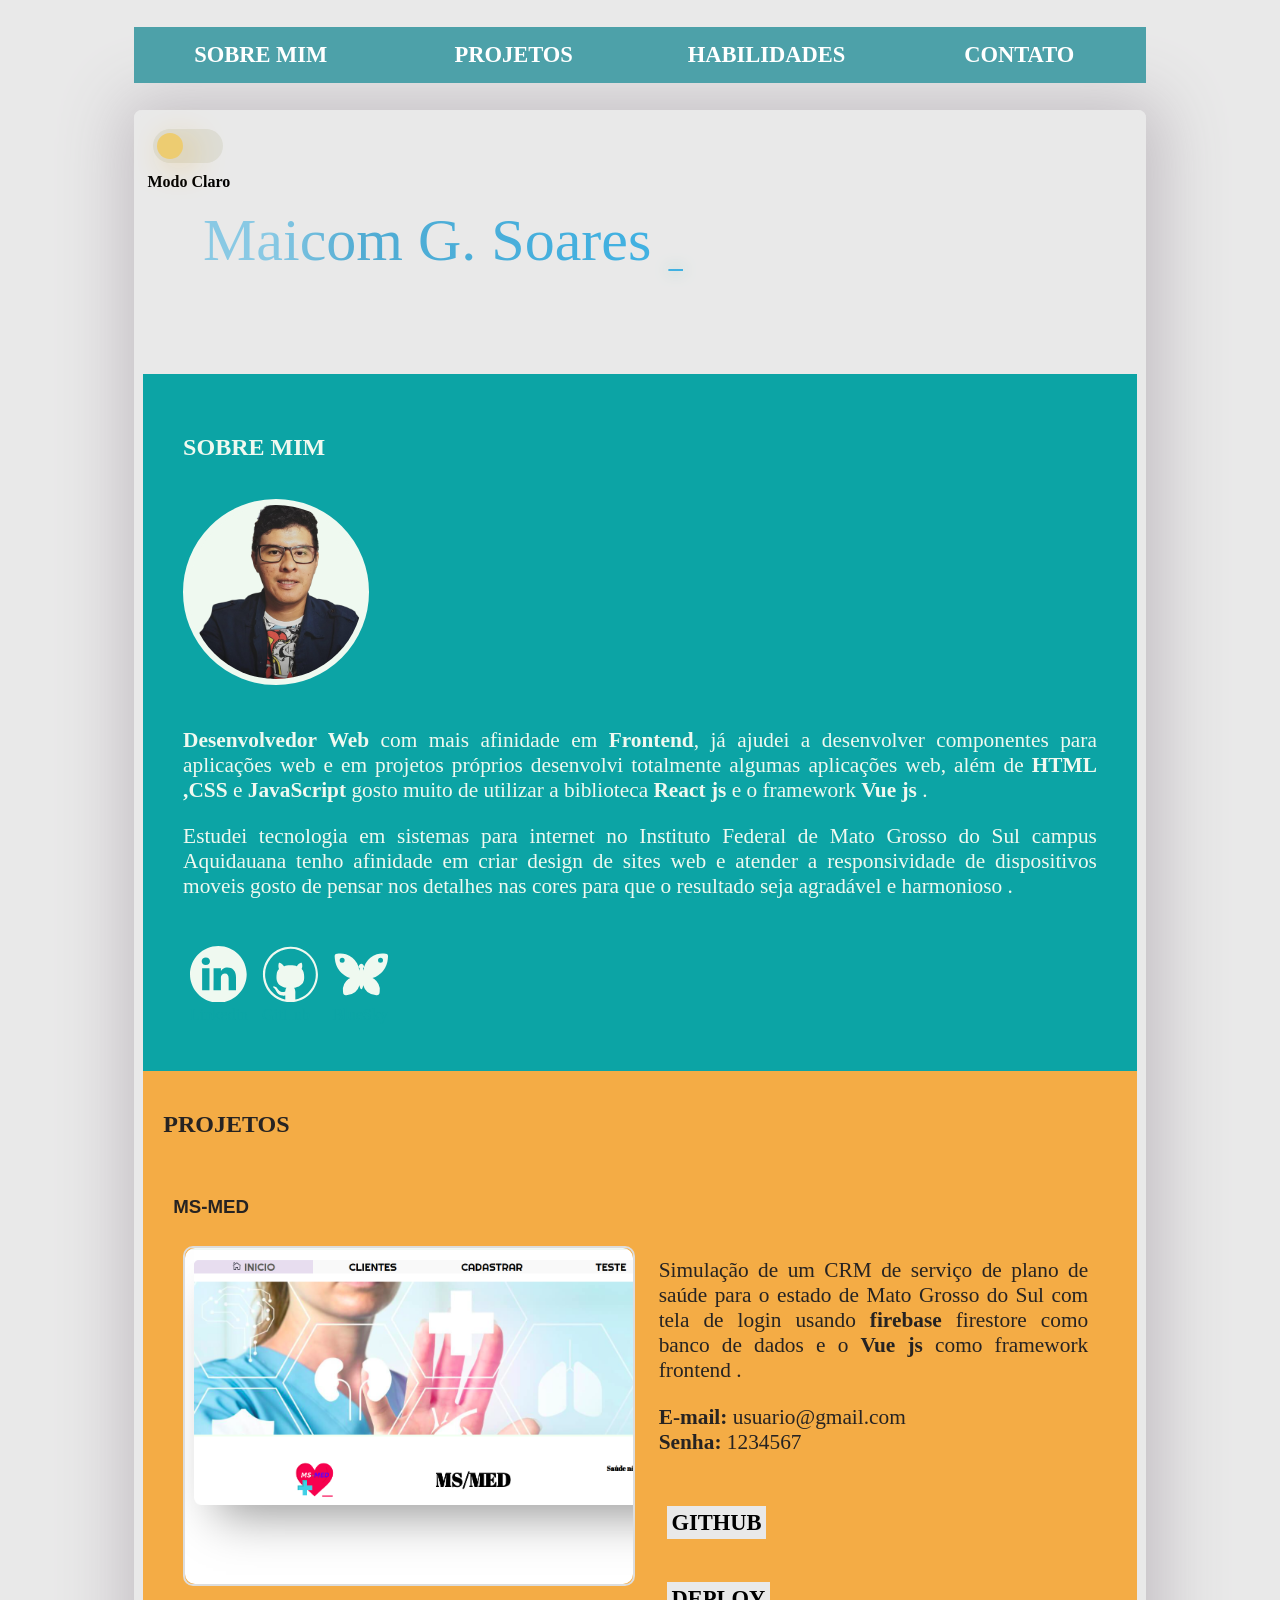
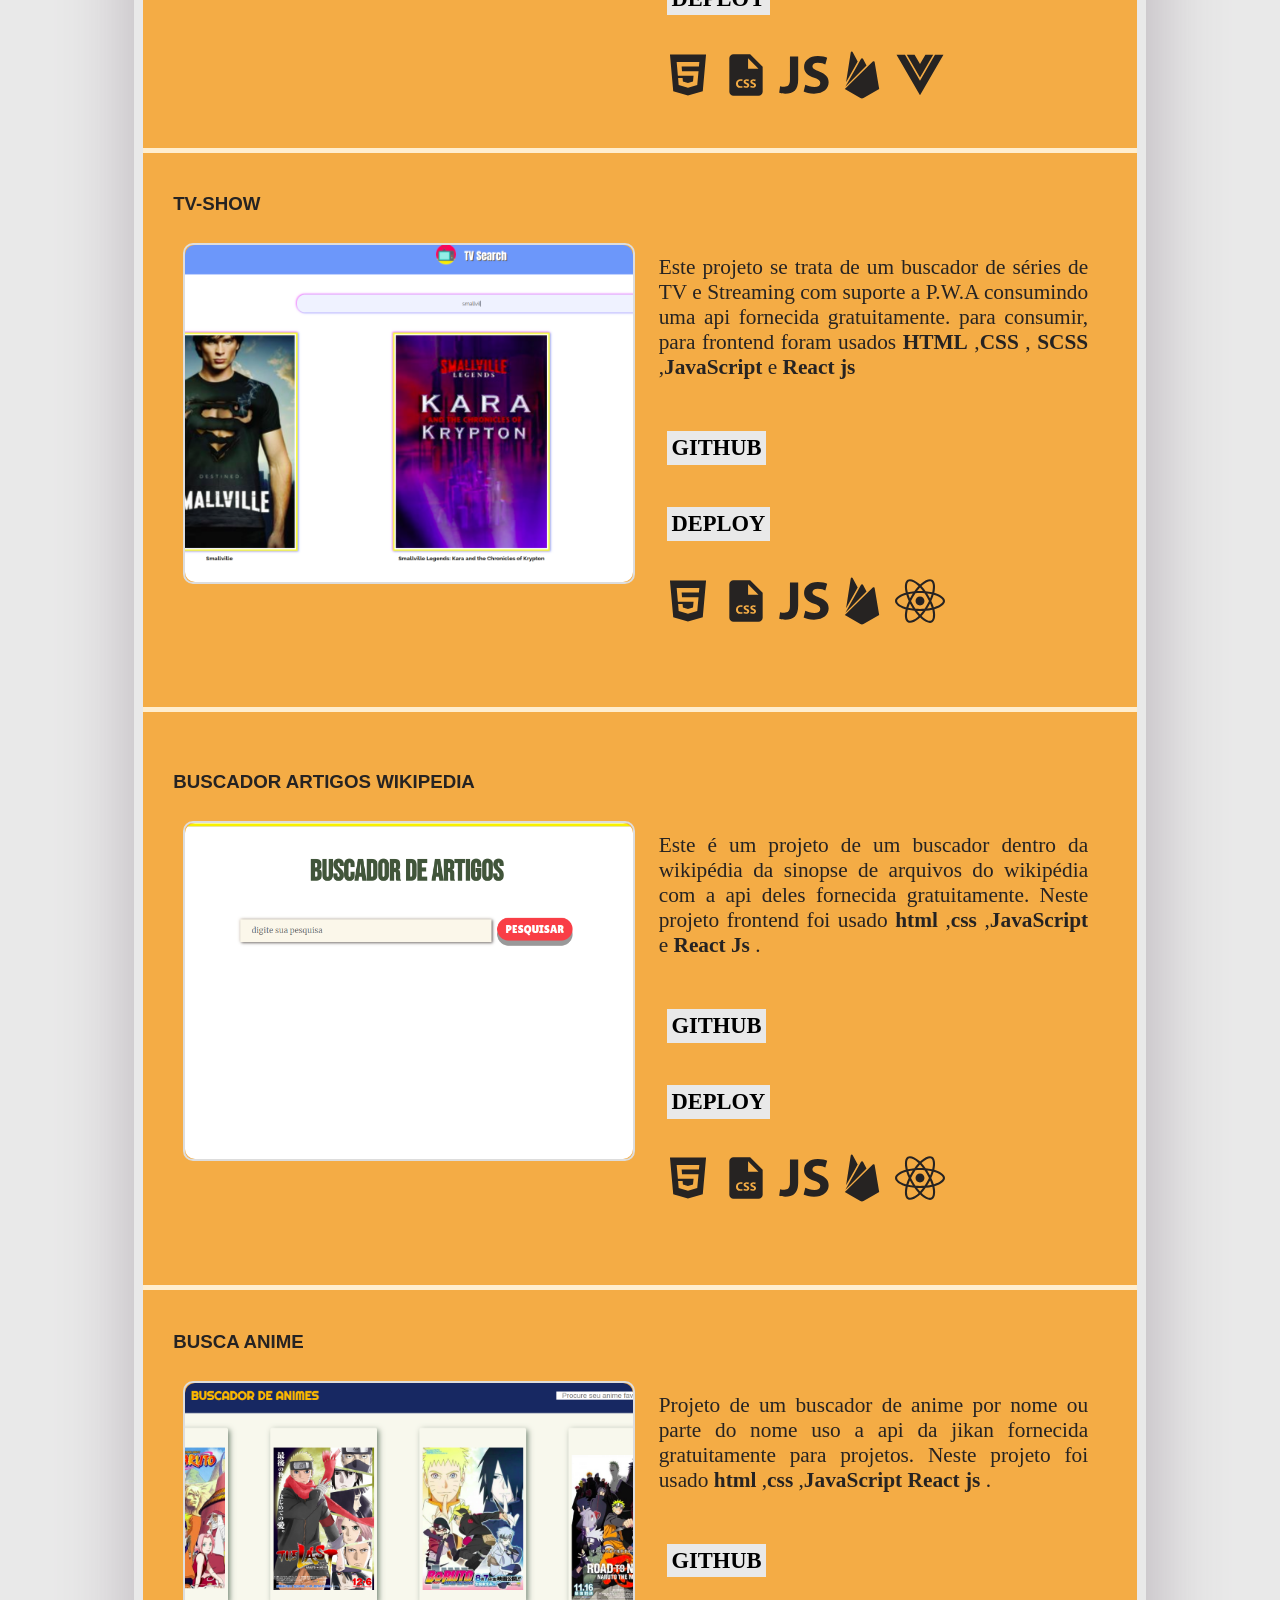
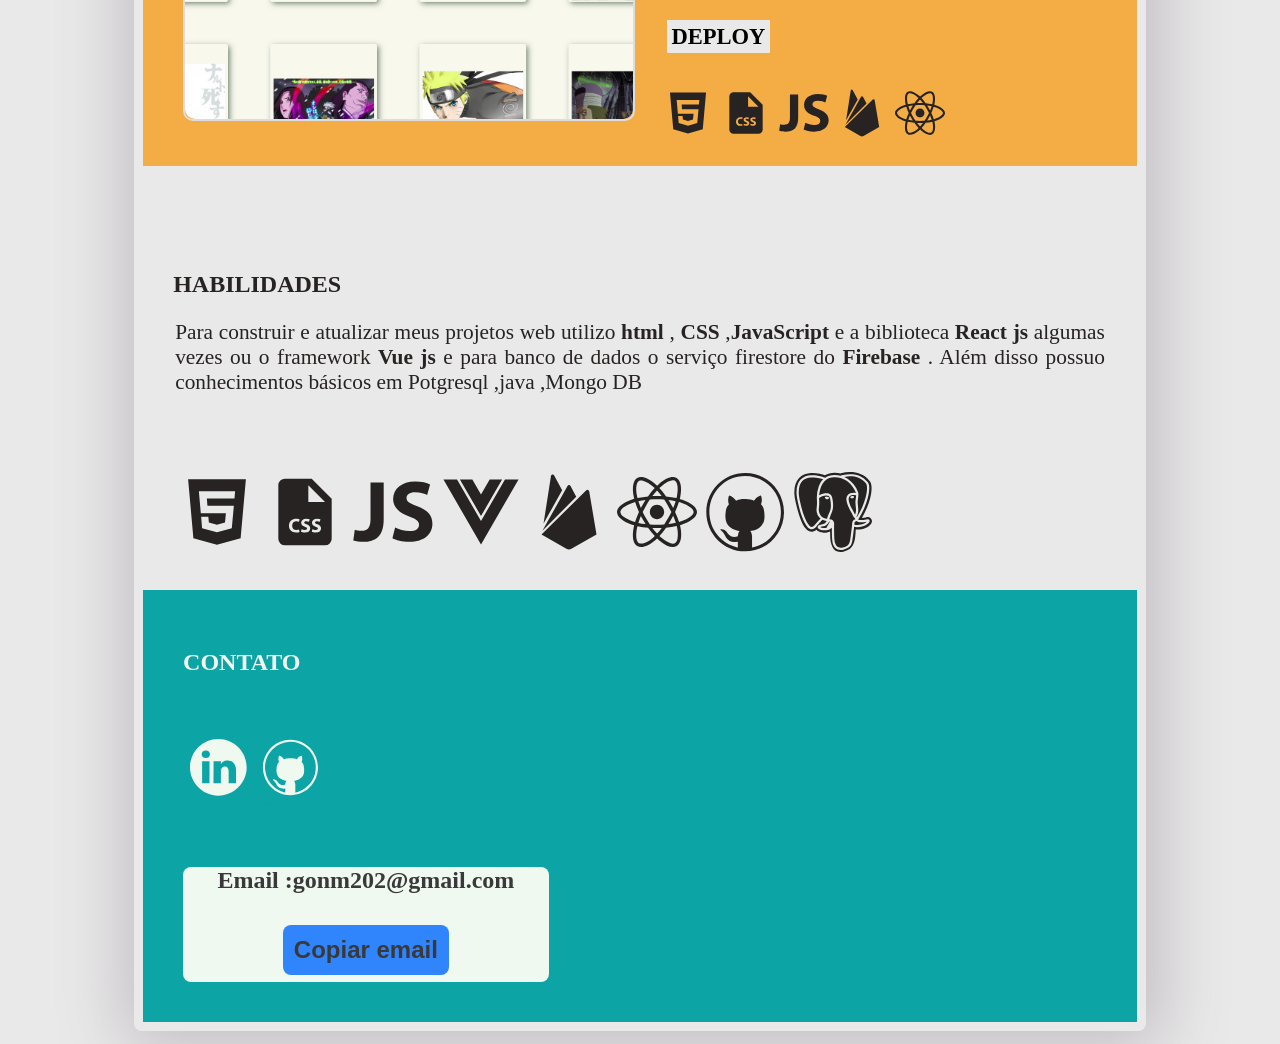
==== commit d4e3799b: "email copiar" ====
--- a/index.html
+++ b/index.html
@@ -45,8 +45,8 @@
                         <stop offset="15%" style="stop-color:rgb(137, 201, 228);stop-opacity:1" />
                         <stop offset="35%" style="stop-color:rgb(81, 172, 211);stop-opacity:1" />
                         <stop offset="100%" style="stop-color:rgb(64, 177, 226);stop-opacity:1" />
-                    </linearGradient> 
-                      
+                    </linearGradient>
+                     
                     <linearGradient id="grad3" x1="0%" y1="0%" x2="100%" y2="0%">
                         <stop offset="5%" style="stop-color:rgb(158, 238, 233);stop-opacity:1" />
                         <stop offset="15%" style="stop-color:rgb(158, 238, 233);stop-opacity:1" />
@@ -54,28 +54,11 @@
                         <stop offset="100%" style="stop-color:rgb(49, 209, 198);stop-opacity:1" />
                     </linearGradient> 
                 </defs>
-                <text x="50" y="50" font-size="60" id="texto" >Maicom G. Soares</text>
-                <path id="traco"  d="M100,10 L100,40 Q100,40 100,50 L530,50" stroke-width="2" fill="none" />
+                <text x="50" y="50" font-size="60" id="texto">Maicom G. Soares</text>
+                <path id="traco" d="M100,20 L100,40 Q100,40 100,50 L530,50" stroke-width="2" fill="none" />
+                <path id="traco" d="M50,60 L99,60 Q70,40 100,60 L530,60" stroke-width="2" fill="none" />
             </svg>
         </div>
-        <!--
-              <nav class="navegador">
-            <ul class="navbar">
-                <li>
-                    <a href="#sobre-mim" class="nav"><b>SOBRE MIM</b></a>
-                </li>
-                <li>
-                    <a href="#projetos" class="nav"><b>PROJETOS</b></a>
-                </li>
-                <li>
-                    <a href="#habilidades" class="nav"><b>HABILIDADES</b></a>
-                </li>
-                <li>
-                    <a href="#contato" class="nav"><b>CONTATO</b></a>
-                </li>
-            </ul>
-        </nav>
-        -->  
         <section id="sobre-mim">
             <div class="sobremim">
                 <h2>SOBRE MIM</h2>
@@ -86,11 +69,12 @@
                 <br />
                 <br />
                 <p class="justificado">
-                    Desenvolvedor Web com mais afinidade em frontend ,
+                    <b>Desenvolvedor Web</b> com mais afinidade em <b> Frontend</b>,
                     já ajudei a desenvolver componentes para aplicações web e em projetos próprios desenvolvi
-                    totalmente algumas aplicações web, além de HTML ,CSS e JavaScript gosto muito de utilizar a
-                    biblioteca React
-                    js e o framework Vue js .
+                    totalmente algumas aplicações web, além de <b>HTML ,CSS </b> e <b>JavaScript</b> gosto muito de
+                    utilizar a
+                    biblioteca <b>React js</b>
+                    e o framework <b>Vue js </b> .
                 </p>
                 <p class="justificado">
                     Estudei tecnologia em sistemas para internet no Instituto Federal de Mato Grosso do Sul
@@ -384,8 +368,8 @@
                 </div>
             </div>
         </div>
-        <br/>
-        <br/>
+        <br />
+        <br />
         <div id="habilidades">
             <h2 class="habilidades-titulo"><b>HABILIDADES</b></h2>
             <div class="skills">
@@ -435,7 +419,7 @@
                         d="M256.6 507.8c-138.5-.5-249.3-114-248.1-253.1C9.6 118.1 119.9 4.6 260.2 6.3 397.3 7.9 507.1 121.1 505.5 260 504 396 394.7 507.7 256.6 507.8zm-35.4-130.3c-1.6-.3-2.3-.4-3.1-.5-19.1-2.7-37-8.4-53-19.8-17.1-12.2-27.6-28.6-31.9-48.7-4.4-20.5-2.7-41.2.5-61.7 2.2-14.1 7-27.4 18-37.5 1.6-1.5 1.5-2.7.7-4.7-6-16.6-5.3-33.3-.3-50 1-3.3 2.6-4.7 6.1-3.4 4.2 1.5 8.5 2.8 12.4 5.1 10.7 6.3 18.9 15 26.1 24.9 1.8 2.4 3 2.8 5.5 1.1 6.2-4.3 13.5-5.6 20.6-6.9 17.2-3.2 34.5-2.6 51.8-1.8 10.1.5 20.1 2.3 29.7 5.9 3 1.1 5.7 5 8.5 3.5 2.8-1.4 4.5-5.2 6.7-7.8 8.8-10.6 18.9-19.4 32.5-23.7 4.4-1.4 6.4-.7 7.9 4 5 16.3 5.7 32.4-.6 48.4-1 2.5-.8 4.3 1.3 6.2 8.3 7.7 13.1 17.6 15.6 28.5 4.3 18.6 5.4 37.6 4.2 56.6-1.2 18.2-7.1 34.8-19.3 48.8-16.4 18.8-37.8 28.1-61.9 32.2-2.8.5-5.7 1-8.7 1.5 7.1 11.1 10.5 22.6 10.6 35 .1 14.3 0 28.7 0 43v28c15.2-1.5 43.6-11.6 63.4-22.4 92.3-50.3 138.9-154.2 115.4-257.1C452.1 81.8 331 4.5 208.6 31 93 56.1 13 167.5 30.4 289.9c8.1 56.9 34.2 104.5 77.4 142.4 28.5 25 61.5 41.7 98.5 50.3 2.9.7 4.2.5 4.1-3-.2-9.8-.2-19.7 0-29.5 0-3.3-.6-4.3-4.2-3.6-6.5 1.3-13.2 2-19.9 1.6-21.2-1.1-38.4-9.5-50.5-27.5-4.1-6.1-6.4-13.2-10.3-19.3-6.9-10.7-13-22-24.5-28.9-1.5-.9-3.3-2.3-2.4-4.4.8-2 3-1.7 4.8-1.9 12.8-1 23.3 3.8 32 13 4.6 4.9 7.5 11 11.5 16.3 13.3 17.7 38.7 25.3 59.5 17.8 3-1.1 3.9-2.6 4.3-5.7 1.2-10.5 3.2-20.8 10.5-30z" />
                 </svg>
 
-                <svg class="icons xmlns=" http://www.w3.org/2000/svg" width="56.693" height="56.693"
+                <svg class="icons" xmlns=" http://www.w3.org/2000/svg" width="56.693" height="56.693"
                     viewBox="0 0 24 24">
                     <path
                         d="M17.128 0a10.134 10.134 0 0
@@ -472,11 +456,34 @@
                 </a>
             </div>
             <br />
-            <h4><b>Email :</b> gonm202@gmail.com</h4>
+            <div class="copia-email">
+                <p id="texto-a-copiar">gonm202@gmail.com</p>
+                <div class="copicone">
+                    <h3 >Email :gonm202@gmail.com </h3>
+                    <button class="copiar" onclick="copiarTexto()">
+                       <b>Copiar email</b> 
+                     </button>
+                </div>
+                <div class="copitwo">
+                   <h3>Email Copiado </h3> 
+                   <svg id="iconemail"  xmlns="http://www.w3.org/2000/svg"  viewBox="0 0 512 512">
+                    <path d="M256 352c-16.53 0-33.06-5.422-47.16-16.41L0 
+                                        173.2V400c0 26.5 21.49 48 48 48h416c26.51 0 48-21.49 48-48V173.2L303.2 335.7C289.1
+                                         346.6 272.5
+                                        352 256 352zM16.29 145.3l212.2 165.1c16.19 12.6 38.87 12.6 55.06 0l212.2-165.1C505.1 
+                                        137.3 512 125 512
+                                        112c0-26.51-21.5-48-48-48H48C21.49 64 0 85.49 0 112c0 13 6.01 25.3 16.29 33.3z"/>
+                </svg>
+                </div>
+                
+                
+            </div>
+
+
+
         </footer>
     </div>
     <script src="./portfolio.js"></script>
-
 </body>
 
 </html>
--- a/portfolio.css
+++ b/portfolio.css
@@ -1,5 +1,5 @@
 :root.light {
-	--teste:url(#grad1);
+	--teste: url(#grad1);
 	--noturno: none;
 	--diurno: inline;
 	--slider-color: #edcc71;
@@ -21,6 +21,10 @@
 	--body-text: Arial, Helvetica, sans-serif;
 	--title-text: Times, Georgia, serif;
 	--tech-hover: #262322;
+	--email-botom:#3185fc;
+	--email-botom-hover:#29bf12;
+	--email-color: #39393a;
+	--email-color-hover: #e9e9e9;
 	--tech-shadow: drop-shadow(3px 5px 2px rgb(0 0 0 / 0.4));
 	--shadow: 3px 3px 66px 14px rgb(195, 190, 195);
 	--shadow2: 3px 3px 66px 14px rgb(202, 199, 202);
@@ -31,7 +35,7 @@
 }
 
 :root.dark {
-	--teste:url(#grad3);
+	--teste: url(#grad3);
 	--noturno: inline;
 	--diurno: none;
 	--slider-color: #cfcfd0;
@@ -53,6 +57,10 @@
 	--body-text: Arial, Helvetica, sans-serif;
 	--title-text: Times, Georgia, serif;
 	--tech-hover: #23ce6b;
+	--email-botom:#208aae;
+	--email-botom-hover:#4fb286;
+	--email-color:#272932;
+	--email-color-hover: #f0f2ef;
 	--tech-shadow: drop-shadow(-3px 5px 22px rgb(35, 206, 107, 1));
 	--shadow: 1px -1px 29px -1px rgba(112, 229, 235, 1);
 	--shadow2: 1px -1px 29px -1px rgba(112, 229, 235, 1);
@@ -147,7 +155,7 @@
 }
 
 .tudo {
-	margin: 1% 9%;
+	margin: 1% 10%;
 	border-radius: 8px;
 	border: 6px solid var(--backgroundcolor);
 	padding: 3px;
@@ -155,32 +163,34 @@
 	-moz-box-shadow: var(--shadow2);
 	box-shadow: var(--shadow);
 }
-.topsite{
-	margin: 0% 9%;
+
+.topsite {
+	margin: 0% 10%;
 	border-radius: 8px;
 	position: sticky;
-    top: 0;
-    z-index: 1;
+	top: 0;
+	z-index: 1;
 }
 
 #maicom {
 	width: 88%;
-	height: 6%;
+	height: 7%;
 	margin-top: 1%;
 	margin-bottom: 0%;
 }
 
 #maicom text {
-	fill:var(--teste);
+	fill: var(--teste);
 	font-family: 'Abril Fatface', serif;
 	padding-left: 3%;
 	padding-bottom: 1%;
 }
 
 #traco {
+	margin-top: 1px;
 	stroke-dasharray: 500;
 	stroke-dashoffset: 500;
-	filter:drop-shadow(0 0 7px #76d0c0ef);
+	filter: drop-shadow(0 0 7px #76d0c0ef);
 	stroke: var(--teste);
 	animation: animarTraco 4s linear infinite;
 }
@@ -230,19 +240,14 @@
 	background-color: var(--backgroundcolor2);
 	color: var(--text-color4);
 }
+
 .selected {
 	background-color: var(--backgroundcolor2);
 	color: var(--text-color4);
-  }
+}
+
 .navegador a {
 	color: #FFF;
-}
-
-.nome {
-	color: var(--text-color);
-	border-color: var(--shadow2);
-	font-family: 'Abril Fatface', serif;
-
 }
 
 .titulo {
@@ -323,6 +328,7 @@
 .techs:hover {
 	fill: var(--tech-hover);
 	filter: var(--tech-shadow);
+	transition-duration: 0.3s;
 }
 
 #projetos {
@@ -372,6 +378,7 @@
 	-webkit-box-shadow: var(--sombra1);
 	-moz-box-shadow: var(--sombra2);
 	box-shadow: var(--sombra3);
+	transition-duration: 0.5s;
 }
 
 .projetos a:active {
@@ -409,6 +416,49 @@
 	background-color: var(--base-color);
 	color: var(--text-color2);
 	padding: 4%;
+}
+
+#texto-a-copiar {
+	display: none;
+}
+
+.copia-email {
+	text-align: center;
+	border-radius: 8px;
+	background-color: var(--text-color2);
+	width: 40%;
+	height: auto;
+}
+
+.copicone h3{
+	text-align: center;
+	color: var(--email-color);
+	font-family: 'Abril Fatface', serif;
+	font-size: x-large;
+}
+
+.copitwo {
+	display: none;
+}
+#iconemail{
+	fill:var(--email-botom) ;
+	width: 38px;
+	height: 36px;
+}
+.copiar {
+	background-color: var(--email-botom);
+	color: var(--email-color);
+	border: none;
+	padding: 3%;
+	margin: 2%;
+	font-size: x-large;
+	border-radius: 8px;
+}
+
+.copiar:hover {
+	color: var(--email-color-hover);
+	background-color: var(--email-botom-hover);
+	cursor: pointer;
 }
 
 .icones {
@@ -492,6 +542,7 @@
 }
 
 .icons:hover {
+	transition-duration: 0.2s;
 	fill: var(--tech-hover);
 	filter: var(--tech-shadow);
 }
@@ -506,7 +557,6 @@
 	color: var(--text-color3);
 	text-align: justify;
 }
-
 
 @media only screen and (max-width: 768px) {
 	body {
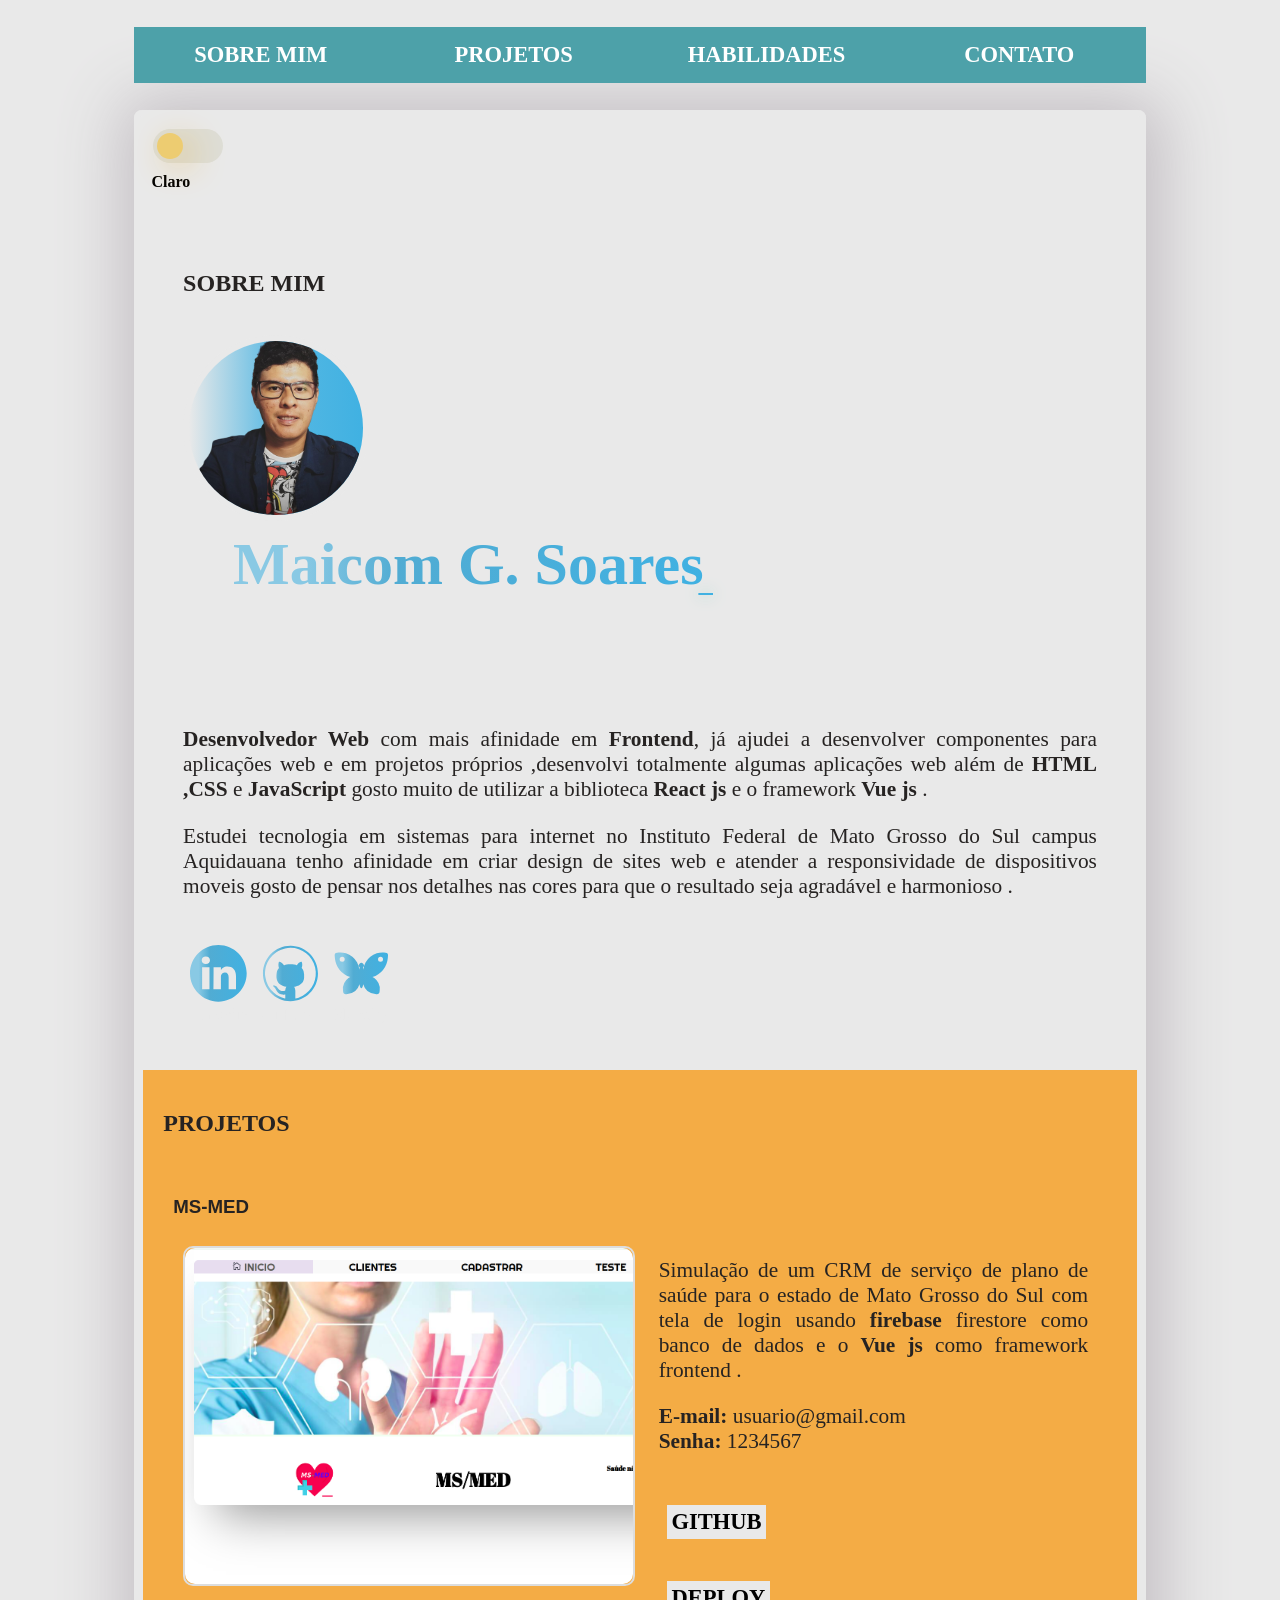
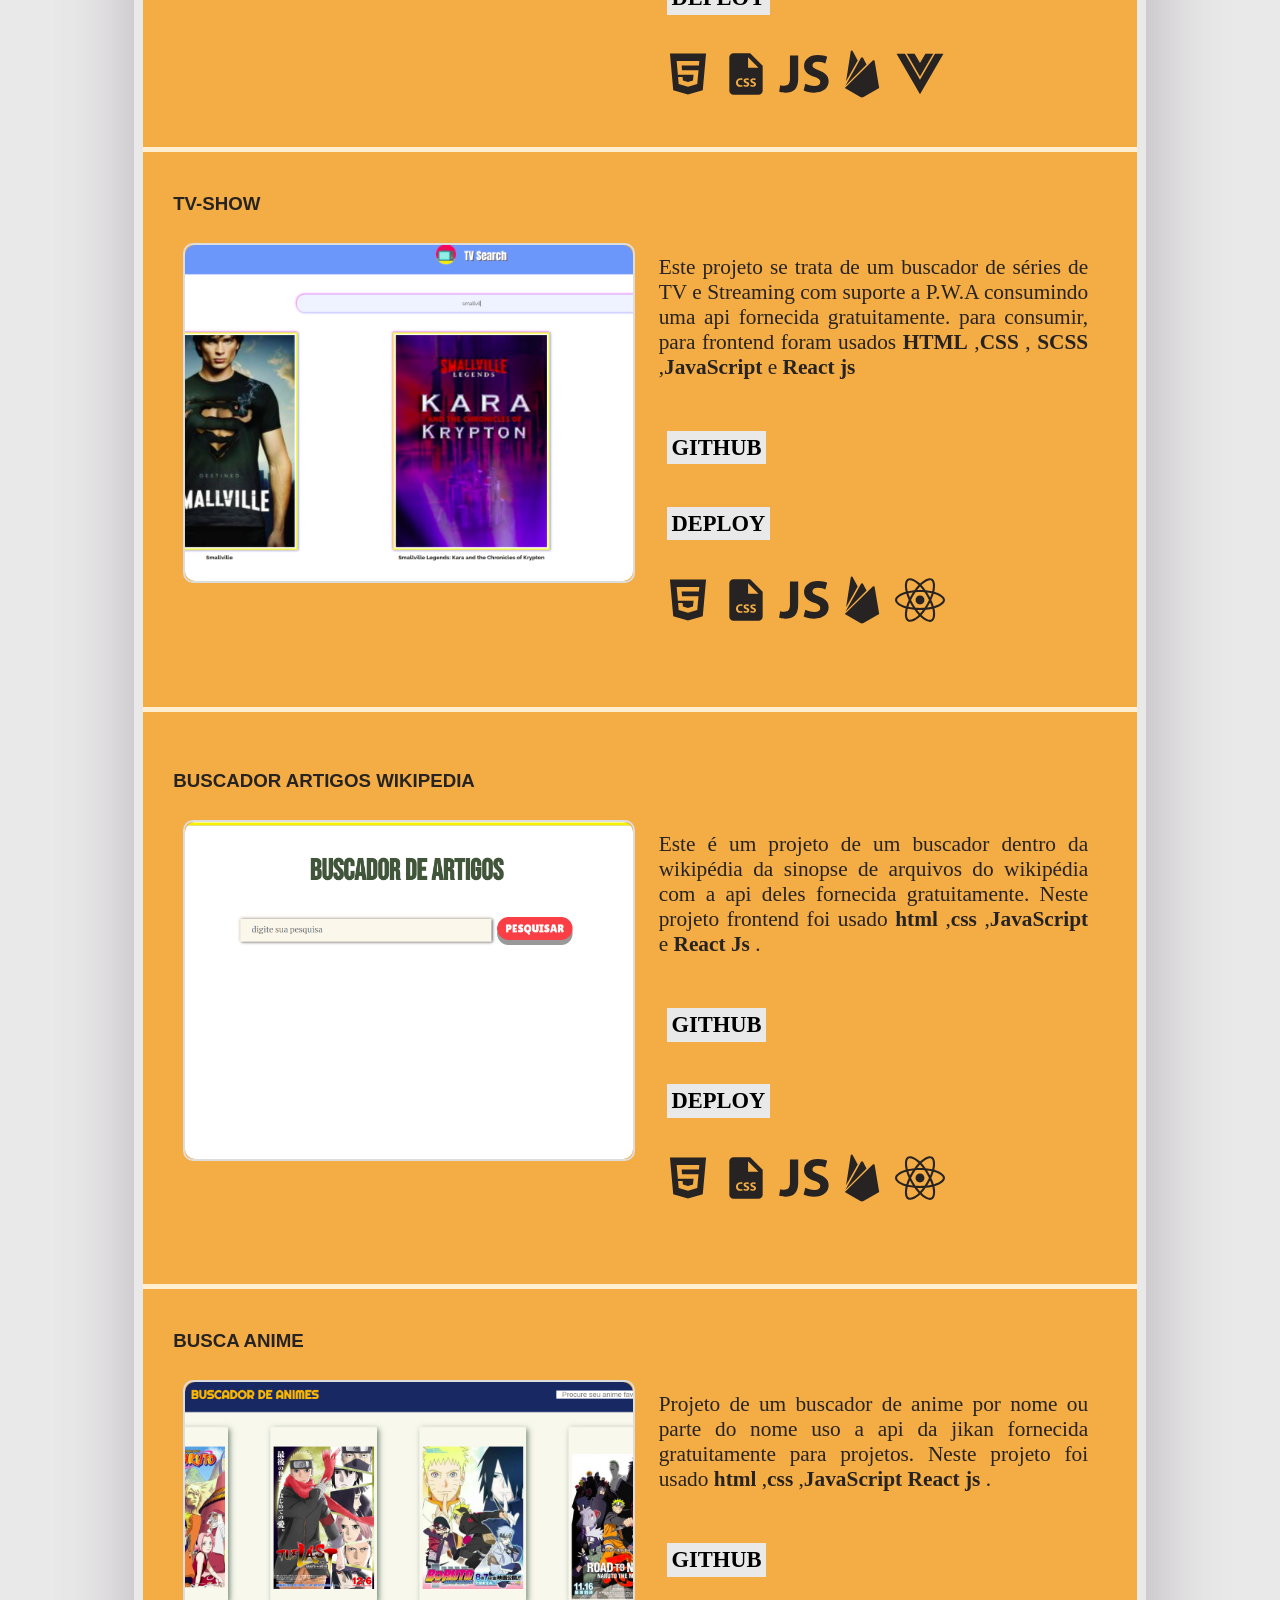
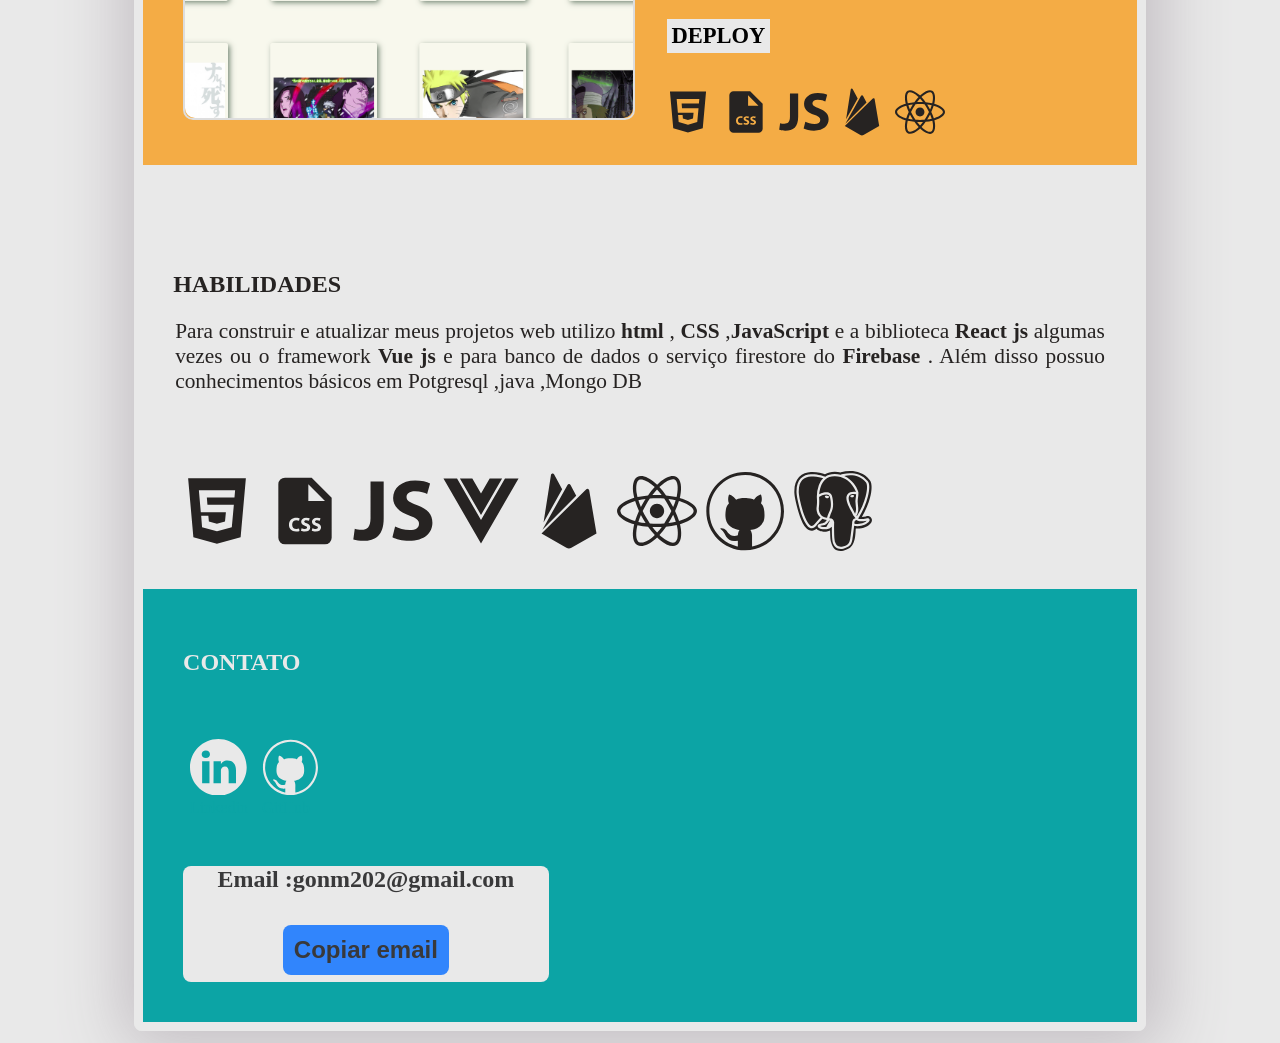
==== commit e7641792: "atualização nome e outras" ====
--- a/index.html
+++ b/index.html
@@ -11,17 +11,17 @@
 <body>
     <div class="topsite">
         <nav class="navegador">
-            <ul class="navbar">
-                <li>
+            <ul class="navbar">     
+                <li class="menu-top">
                     <a href="#sobre-mim" class="nav"><b>SOBRE MIM</b></a>
                 </li>
-                <li>
+                <li class="menu-top">
                     <a href="#projetos" class="nav"><b>PROJETOS</b></a>
                 </li>
-                <li>
+                <li class="menu-top">
                     <a href="#habilidades" class="nav"><b>HABILIDADES</b></a>
                 </li>
-                <li>
+                <li class="menu-top">
                     <a href="#contato" class="nav"><b>CONTATO</b></a>
                 </li>
             </ul>
@@ -34,10 +34,10 @@
                 <span class="slider round"></span>
             </label>
         </div>
-        <p class="diurno"><b> &nbspModo Escuro</b></p>
-        <p class="noturno"><b> &nbspModo Claro </b></p>
+        <p class="diurno"><b> &nbsp Escuro</b></p>
+        <p class="noturno"><b> &nbsp Claro </b></p>
         <div class="banner">
-            <!--<h1 class="nome">MAICOM G. SOARES </h1>-->
+            <!--
             <svg id="maicom">
                 <defs>
                     <linearGradient id="grad1" x1="0%" y1="0%" x2="100%" y2="0%">
@@ -57,7 +57,7 @@
                 <text x="50" y="50" font-size="60" id="texto">Maicom G. Soares</text>
                 <path id="traco" d="M100,20 L100,40 Q100,40 100,50 L530,50" stroke-width="2" fill="none" />
                 <path id="traco" d="M50,60 L99,60 Q70,40 100,60 L530,60" stroke-width="2" fill="none" />
-            </svg>
+            </svg> -->
         </div>
         <section id="sobre-mim">
             <div class="sobremim">
@@ -66,12 +66,32 @@
                 <span>
                     <img class="foto" src="./img/a-maicom002.png" />
                 </span>
+                <svg id="maicom">
+                    <defs>
+                        <linearGradient id="grad1" x1="0%" y1="0%" x2="100%" y2="0%">
+                            <stop offset="5%" style="stop-color:rgb(137, 201, 228);stop-opacity:1" />
+                            <stop offset="15%" style="stop-color:rgb(137, 201, 228);stop-opacity:1" />
+                            <stop offset="35%" style="stop-color:rgb(81, 172, 211);stop-opacity:1" />
+                            <stop offset="100%" style="stop-color:rgb(64, 177, 226);stop-opacity:1" />
+                        </linearGradient>
+                         
+                        <linearGradient id="grad3" x1="0%" y1="0%" x2="100%" y2="0%">
+                            <stop offset="5%" style="stop-color:rgb(158, 238, 233);stop-opacity:1" />
+                            <stop offset="15%" style="stop-color:rgb(158, 238, 233);stop-opacity:1" />
+                            <stop offset="35%" style="stop-color:rgb(56, 227, 216);stop-opacity:1" />
+                            <stop offset="100%" style="stop-color:rgb(49, 209, 198);stop-opacity:1" />
+                        </linearGradient> 
+                    </defs>
+                    <text x="50" y="50" font-size="60" id="texto">Maicom G. Soares</text>
+                    <path id="traco" d="M100,20 L100,40 Q100,40 100,50 L530,50" stroke-width="2" fill="none" />
+                    <path id="traco" d="M50,60 L99,60 Q70,40 100,60 L530,60" stroke-width="2" fill="none" />
+                </svg>
                 <br />
                 <br />
                 <p class="justificado">
                     <b>Desenvolvedor Web</b> com mais afinidade em <b> Frontend</b>,
-                    já ajudei a desenvolver componentes para aplicações web e em projetos próprios desenvolvi
-                    totalmente algumas aplicações web, além de <b>HTML ,CSS </b> e <b>JavaScript</b> gosto muito de
+                    já ajudei a desenvolver componentes para aplicações web e em projetos próprios ,desenvolvi
+                    totalmente algumas aplicações web além de <b>HTML ,CSS </b> e <b>JavaScript</b> gosto muito de
                     utilizar a
                     biblioteca <b>React js</b>
                     e o framework <b>Vue js </b> .
@@ -84,7 +104,7 @@
                 </p>
                 <br />
                 <div class="icones">
-                    <a class="linke" href="https://www.linkedin.com/in/maicom-gon%C3%A7alves-soares-8a4311141/"
+                    <a class="linkeone" href="https://www.linkedin.com/in/maicom-gon%C3%A7alves-soares-8a4311141/"
                         target="_blank">
                         <svg xmlns="http://www.w3.org/2000/svg" xml:space="preserve" width="56.693" height="56.693"
                             viewBox="0 0 512 512">
@@ -93,18 +113,18 @@
                              0 256 0Zm-80.037 399.871V199.95h-66.464v199.921h66.464Zm239.62 0V285.225c0-61.409-32.787-89.976-76.509-89.976-35.255 0-51.047 19.389-59.889 33.007V199.95h-66.447c.881 18.757 0 199.921 0 199.921h66.446v-111.65c0-5.976.43-11.95 2.191-16.221 4.795-11.935 15.737-24.299 34.095-24.299 24.034 0 33.663 18.34 33.663 45.204v106.966h66.45ZM143.18 103.55c-22.74 0-37.597 14.95-37.597 34.545 0 19.182 14.405 34.544 36.717 34.544h.429c23.175 0 37.6-15.362 37.6-34.544-.43-19.595-14.424-34.545-37.149-34.545Z" />
                         </svg>
 
-                        <span class="linke">Linkedin</span>
+                        <span class="linkeone">Linkedin</span>
                     </a>
 
-                    <a class="linke" href="https://github.com/maicom-goncalves" target="_blank">
+                    <a class="linkeone" href="https://github.com/maicom-goncalves" target="_blank">
                         <svg xmlns="http://www.w3.org/2000/svg" xml:space="preserve" width="56.693" height="56.693"
                             viewBox="0 0 512 512">
                             <path
                                 d="M256.6 507.8c-138.5-.5-249.3-114-248.1-253.1C9.6 118.1 119.9 4.6 260.2 6.3 397.3 7.9 507.1 121.1 505.5 260 504 396 394.7 507.7 256.6 507.8zm-35.4-130.3c-1.6-.3-2.3-.4-3.1-.5-19.1-2.7-37-8.4-53-19.8-17.1-12.2-27.6-28.6-31.9-48.7-4.4-20.5-2.7-41.2.5-61.7 2.2-14.1 7-27.4 18-37.5 1.6-1.5 1.5-2.7.7-4.7-6-16.6-5.3-33.3-.3-50 1-3.3 2.6-4.7 6.1-3.4 4.2 1.5 8.5 2.8 12.4 5.1 10.7 6.3 18.9 15 26.1 24.9 1.8 2.4 3 2.8 5.5 1.1 6.2-4.3 13.5-5.6 20.6-6.9 17.2-3.2 34.5-2.6 51.8-1.8 10.1.5 20.1 2.3 29.7 5.9 3 1.1 5.7 5 8.5 3.5 2.8-1.4 4.5-5.2 6.7-7.8 8.8-10.6 18.9-19.4 32.5-23.7 4.4-1.4 6.4-.7 7.9 4 5 16.3 5.7 32.4-.6 48.4-1 2.5-.8 4.3 1.3 6.2 8.3 7.7 13.1 17.6 15.6 28.5 4.3 18.6 5.4 37.6 4.2 56.6-1.2 18.2-7.1 34.8-19.3 48.8-16.4 18.8-37.8 28.1-61.9 32.2-2.8.5-5.7 1-8.7 1.5 7.1 11.1 10.5 22.6 10.6 35 .1 14.3 0 28.7 0 43v28c15.2-1.5 43.6-11.6 63.4-22.4 92.3-50.3 138.9-154.2 115.4-257.1C452.1 81.8 331 4.5 208.6 31 93 56.1 13 167.5 30.4 289.9c8.1 56.9 34.2 104.5 77.4 142.4 28.5 25 61.5 41.7 98.5 50.3 2.9.7 4.2.5 4.1-3-.2-9.8-.2-19.7 0-29.5 0-3.3-.6-4.3-4.2-3.6-6.5 1.3-13.2 2-19.9 1.6-21.2-1.1-38.4-9.5-50.5-27.5-4.1-6.1-6.4-13.2-10.3-19.3-6.9-10.7-13-22-24.5-28.9-1.5-.9-3.3-2.3-2.4-4.4.8-2 3-1.7 4.8-1.9 12.8-1 23.3 3.8 32 13 4.6 4.9 7.5 11 11.5 16.3 13.3 17.7 38.7 25.3 59.5 17.8 3-1.1 3.9-2.6 4.3-5.7 1.2-10.5 3.2-20.8 10.5-30z" />
                         </svg>
-                        <span class="linke">GitHub</span>
+                        <span class="linkeone">GitHub</span>
                     </a>
-                    <a href="https://bsky.app/profile/maicom-g-soares.bsky.social" class="linke" target="_blank">
+                    <a href="https://bsky.app/profile/maicom-g-soares.bsky.social" class="linkeone" target="_blank">
                         <svg xmlns="http://www.w3.org/2000/svg" data-name="Layer 1" width="56.693" height="56.693"
                             viewBox="0 0 272 272">
                             <path
@@ -113,7 +133,7 @@
                                 127 188.55c2.2 11.92 5.43 19.45 9 19.45s6.83-7.54 9-19.45a66 66 0 0 0 57.51 46.88l5.95.52a14 14 0 0 0 15.15-12.7l.55-6.18A65.55 65.55 0 0 0 198 158.8a64.8 64.8 0 0 0-8.72-5.51A103.82 103.82 0 0 0 262.89
                                  63L264 50.81A12.74 12.74 0 0 0 252.37 37ZM44 80a12 12 0 1 1 12-12 12 12 0 0 1-12 12Zm184 0a12 12 0 1 1 12-12 12 12 0 0 1-12 12Z" />
                         </svg>
-                        <span class="linke">BlueSky</span>
+                        <span class="linkeone">BlueSky</span>
                     </a>
                 </div>
             </div>
@@ -465,7 +485,7 @@
                      </button>
                 </div>
                 <div class="copitwo">
-                   <h3>Email Copiado </h3> 
+                   <h3>Copiado para área de transferência </h3> 
                    <svg id="iconemail"  xmlns="http://www.w3.org/2000/svg"  viewBox="0 0 512 512">
                     <path d="M256 352c-16.53 0-33.06-5.422-47.16-16.41L0 
                                         173.2V400c0 26.5 21.49 48 48 48h416c26.51 0 48-21.49 48-48V173.2L303.2 335.7C289.1
--- a/portfolio.css
+++ b/portfolio.css
@@ -6,10 +6,11 @@
 	--slider-shadow: 9px 7px 35px -4px rgba(231, 166, 26, 1);
 	--base-color: #0ca4a5;
 	--base-color2: #eff9f0;
+	--backdground-foto:linear-gradient(to right, #89c9e400, #40b1e2dc,#40b1e2 );
 	--primary-color: #fdca40;
 	--hightight-color: #4da1a9;
 	--text-color: #262322;
-	--text-color2: #eff9f0;
+	--text-color2: #e9e9e9;
 	--text-color3: #262322;
 	--text-color4: #262322;
 	--text-title: #A31621;
@@ -42,12 +43,13 @@
 	--slider-shadow: 10px 10px 5px 0px rgba(0, 0, 0, 0.75);
 	--base-color: #312f30;
 	--base-color2: #1f487e;
+	--backdground-foto:linear-gradient(to right, #9eeee900, #48ddd3c3,#31d1c6f2);
 	--primary-color: #1f487e;
 	--hightight-color: #121212;
 	--text-color: #23ce6b;
 	--text-color2: #c49e85;
 	--text-color3: #c17c74;
-	--text-color4: #000000;
+	--text-color4: #c49e85;
 	--title-color: #ef2d56;
 	--backgroundcolor: #121212;
 	--backgroundcolor2: #23ce6b;
@@ -182,6 +184,8 @@
 #maicom text {
 	fill: var(--teste);
 	font-family: 'Abril Fatface', serif;
+	/*font-family:'Segoe UI', Tahoma, Geneva, Verdana, sans-serif;*/
+	font-weight: bold;
 	padding-left: 3%;
 	padding-bottom: 1%;
 }
@@ -260,24 +264,26 @@
 }
 
 .sobremim {
-	background-color: var(--base-color);
+	background-color: var(--backgroundcolor);
 	padding: 4%;
 	font-family: 'DM Serif Display', serif;
+	color: var(--text-color4);
+}
+.justificado {
+	text-align: justify;
+	font-size: 16pt;
+}
+.sobremim h2 {
+	color: var(--text-color4);
+}
+.linkeone {
+	text-decoration: none;
 	color: var(--text-color2);
-}
-
-.sobremim h2 {
-	color: var(--text-color2);
-}
-
-.linke {
-	text-decoration: none;
+	fill: var(--teste);
+}
+
+.linkeone:hover {
 	color: var(--base-color);
-	fill: var(--text-color2);
-}
-
-.linke:hover {
-	color: var(--text-color2);
 	box-shadow: 1px black;
 }
 
@@ -288,13 +294,13 @@
 
 .foto {
 	margin-top: auto;
-	background-color: var(--base-color2);
+	background-image:var(--backdground-foto);
 	width: 19%;
 	height: 21%;
 	padding: 0%;
 	border-radius: 50%;
 	text-align: left;
-	border: 6px solid var(--text-color2);
+	border: 6px solid var(--backgroundcolor);
 }
 
 .banner {
@@ -407,17 +413,21 @@
 	margin-bottom: 2px;
 }
 
-.justificado {
-	text-align: justify;
-	font-size: 16pt;
-}
-
 #contato {
 	background-color: var(--base-color);
 	color: var(--text-color2);
 	padding: 4%;
 }
-
+.linke {
+	text-decoration: none;
+	color: var(--base-color);
+	fill: var(--text-color2);
+}
+
+.linke:hover {
+	color: var(--text-color2);
+	box-shadow: 1px black;
+}
 #texto-a-copiar {
 	display: none;
 }
@@ -442,8 +452,8 @@
 }
 #iconemail{
 	fill:var(--email-botom) ;
-	width: 38px;
-	height: 36px;
+	width:15%;
+	height:auto;
 }
 .copiar {
 	background-color: var(--email-botom);
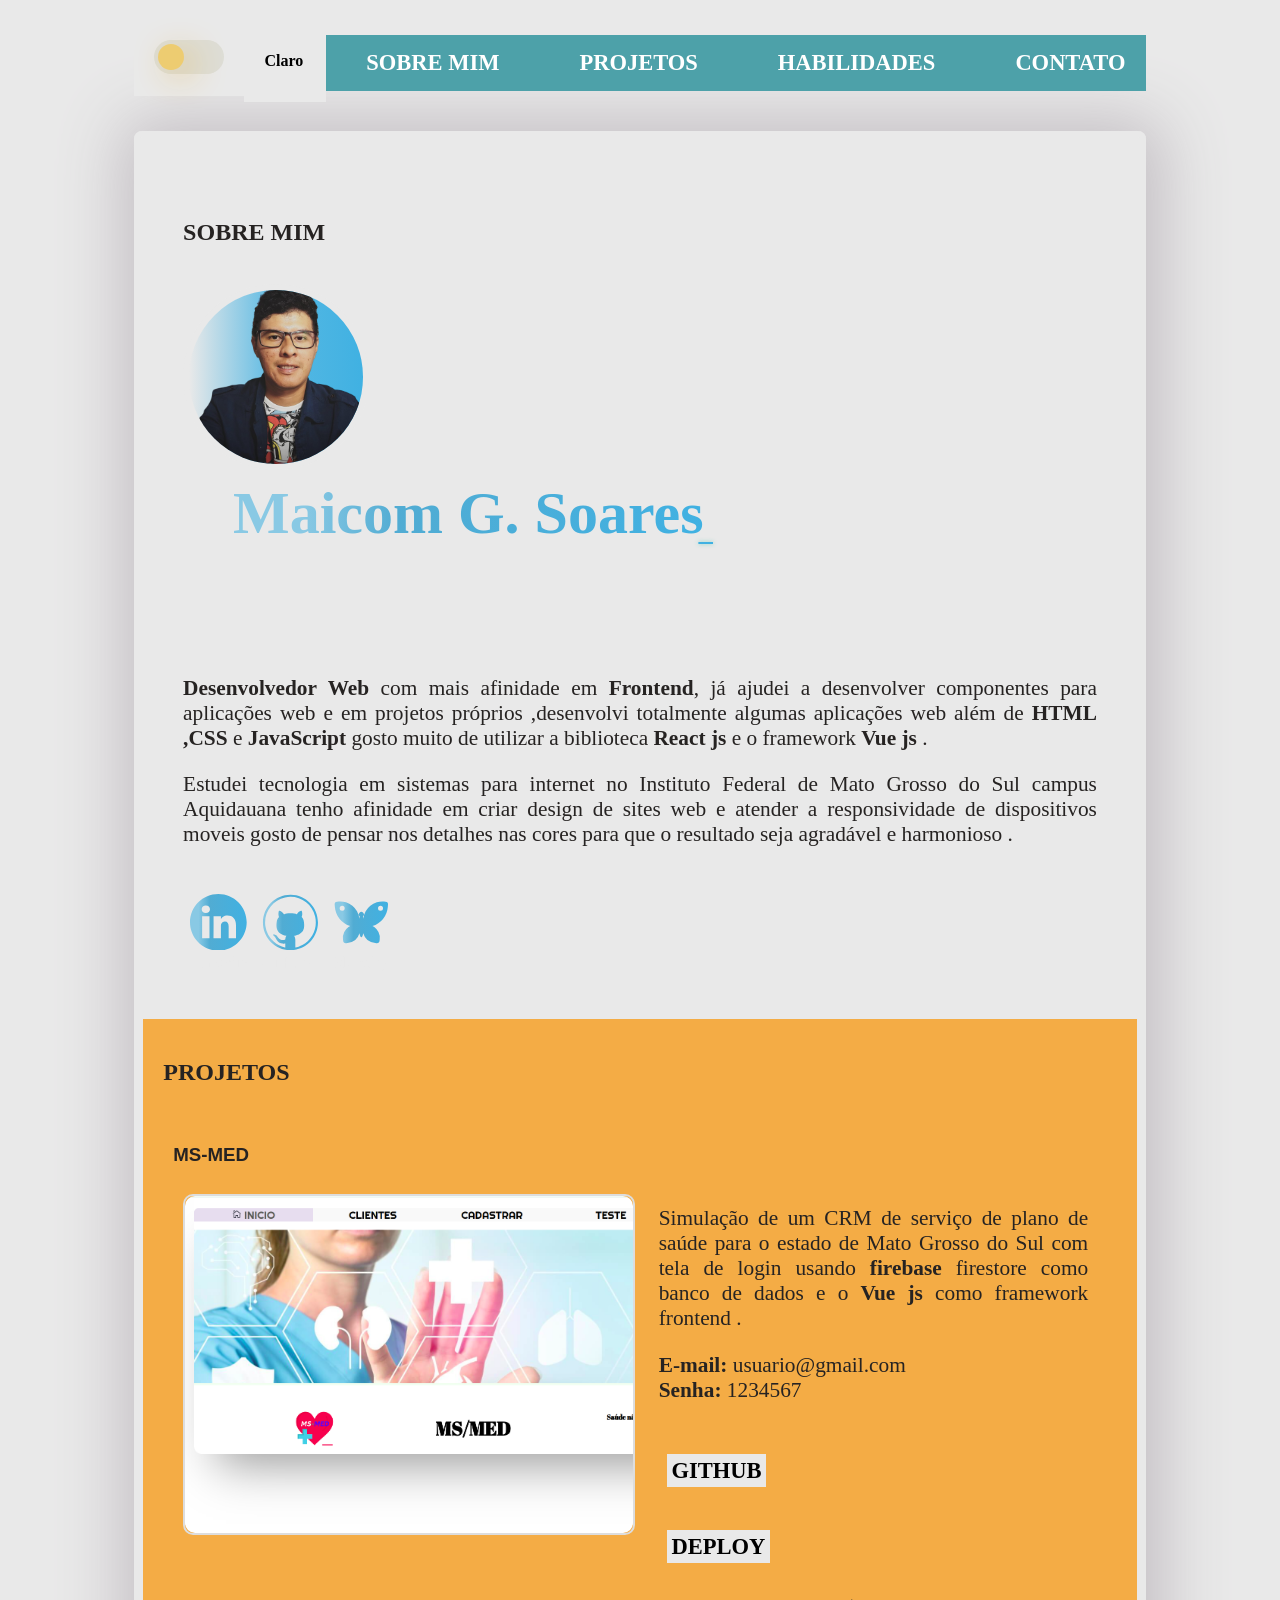
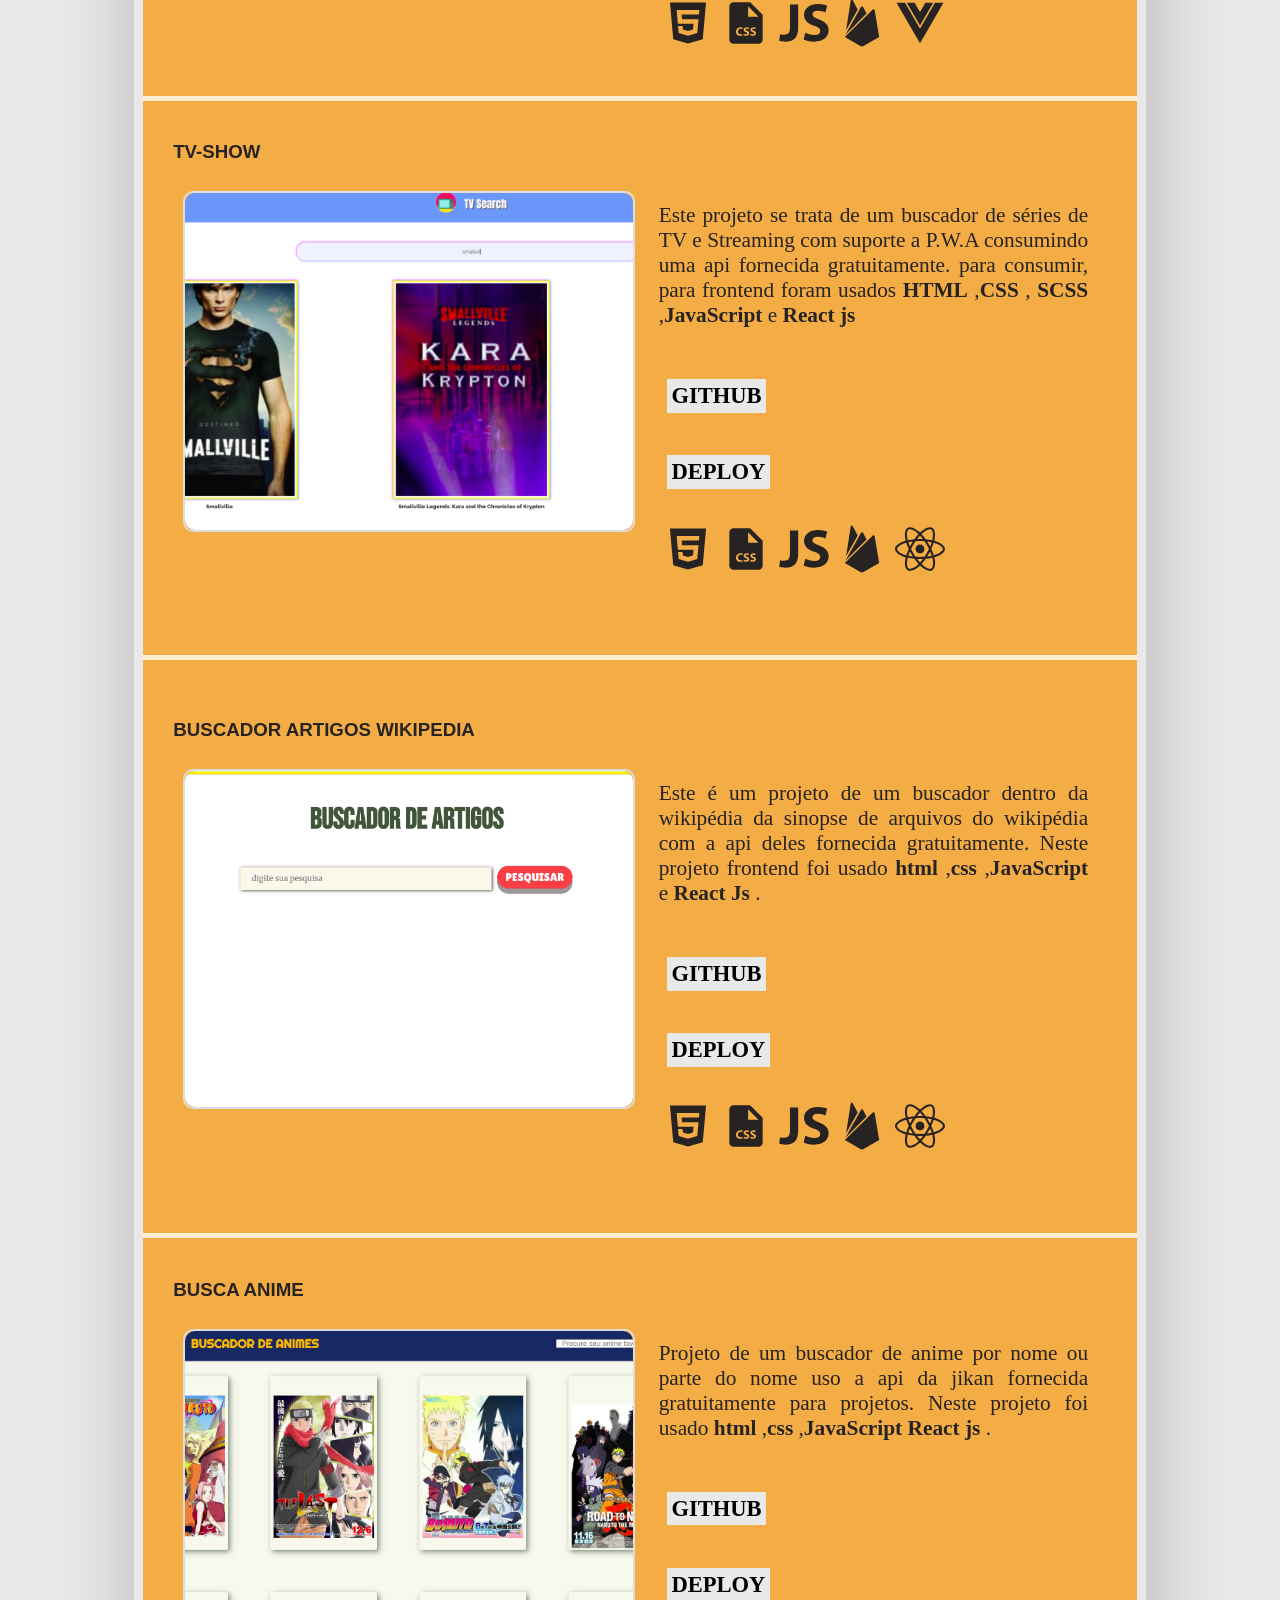
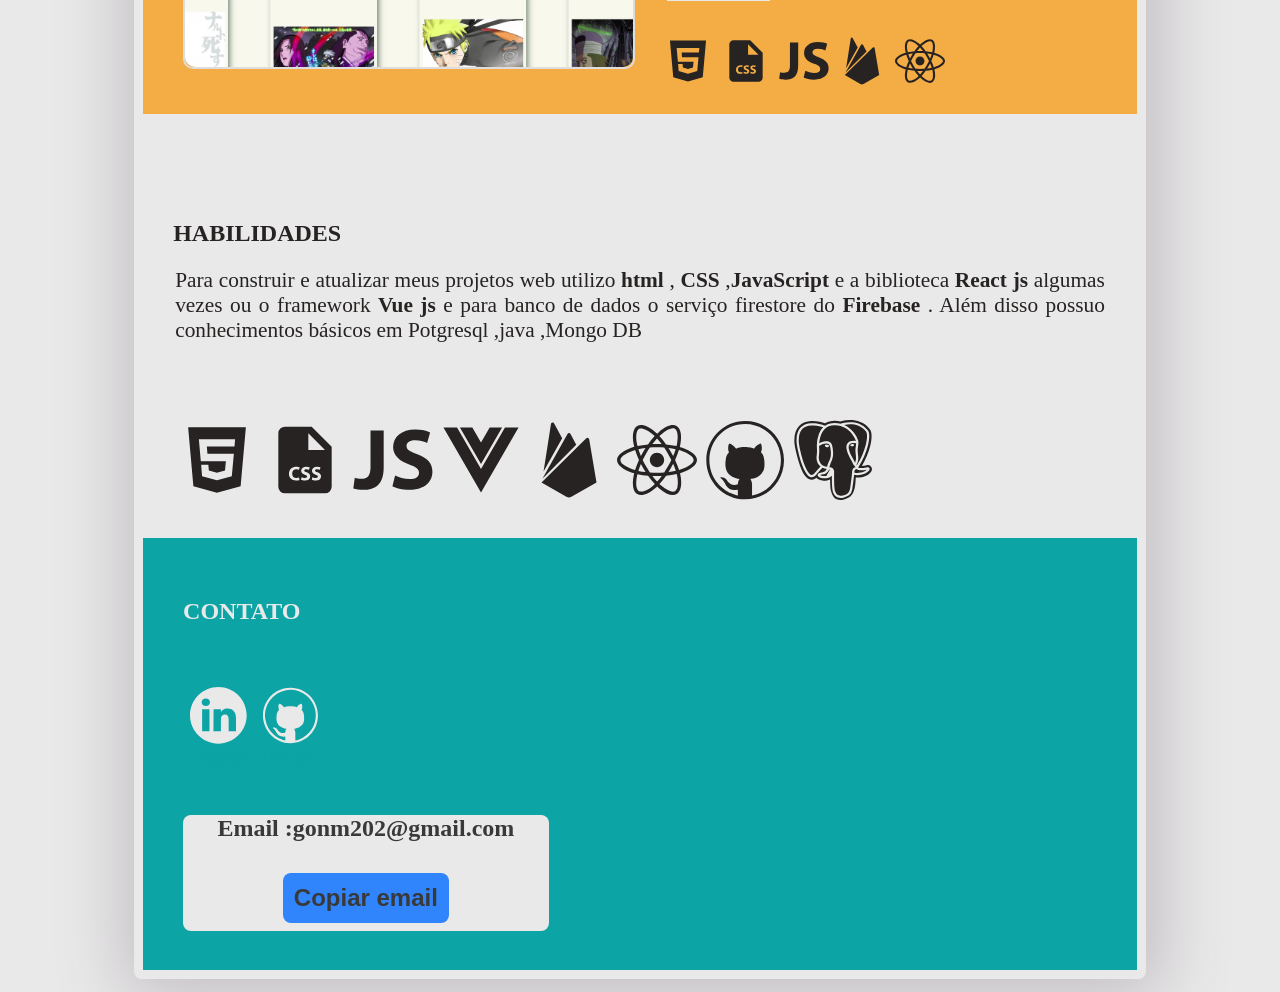
==== commit 55b9af88: "atualizando top-menu" ====
--- a/index.html
+++ b/index.html
@@ -11,7 +11,17 @@
 <body>
     <div class="topsite">
         <nav class="navegador">
-            <ul class="navbar">     
+            <div class="modo">
+                <label class="switch">
+                    <input class="darkmode" type="checkbox" />
+                    <span class="slider round"></span>
+                </label>
+            </div>
+            <div class="troca02">
+                <p class="diurno"><b> &nbsp Escuro</b></p>
+                <p class="noturno"><b> &nbsp Claro </b></p>
+            </div>
+            <ul class="navbar">
                 <li class="menu-top">
                     <a href="#sobre-mim" class="nav"><b>SOBRE MIM</b></a>
                 </li>
@@ -28,35 +38,19 @@
         </nav>
     </div>
     <div class="tudo">
-        <div class="modo">
+
+
+        <div class="banner">
+            <!--
+            <svg id="maicom">
+                 <div class="modo">
             <label class="switch">
                 <input class="darkmode" type="checkbox" />
                 <span class="slider round"></span>
             </label>
         </div>
-        <p class="diurno"><b> &nbsp Escuro</b></p>
+         <p class="diurno"><b> &nbsp Escuro</b></p>
         <p class="noturno"><b> &nbsp Claro </b></p>
-        <div class="banner">
-            <!--
-            <svg id="maicom">
-                <defs>
-                    <linearGradient id="grad1" x1="0%" y1="0%" x2="100%" y2="0%">
-                        <stop offset="5%" style="stop-color:rgb(137, 201, 228);stop-opacity:1" />
-                        <stop offset="15%" style="stop-color:rgb(137, 201, 228);stop-opacity:1" />
-                        <stop offset="35%" style="stop-color:rgb(81, 172, 211);stop-opacity:1" />
-                        <stop offset="100%" style="stop-color:rgb(64, 177, 226);stop-opacity:1" />
-                    </linearGradient>
-                     
-                    <linearGradient id="grad3" x1="0%" y1="0%" x2="100%" y2="0%">
-                        <stop offset="5%" style="stop-color:rgb(158, 238, 233);stop-opacity:1" />
-                        <stop offset="15%" style="stop-color:rgb(158, 238, 233);stop-opacity:1" />
-                        <stop offset="35%" style="stop-color:rgb(56, 227, 216);stop-opacity:1" />
-                        <stop offset="100%" style="stop-color:rgb(49, 209, 198);stop-opacity:1" />
-                    </linearGradient> 
-                </defs>
-                <text x="50" y="50" font-size="60" id="texto">Maicom G. Soares</text>
-                <path id="traco" d="M100,20 L100,40 Q100,40 100,50 L530,50" stroke-width="2" fill="none" />
-                <path id="traco" d="M50,60 L99,60 Q70,40 100,60 L530,60" stroke-width="2" fill="none" />
             </svg> -->
         </div>
         <section id="sobre-mim">
@@ -479,24 +473,25 @@
             <div class="copia-email">
                 <p id="texto-a-copiar">gonm202@gmail.com</p>
                 <div class="copicone">
-                    <h3 >Email :gonm202@gmail.com </h3>
+                    <h3>Email :gonm202@gmail.com </h3>
                     <button class="copiar" onclick="copiarTexto()">
-                       <b>Copiar email</b> 
-                     </button>
+                        <b>Copiar email</b>
+                    </button>
                 </div>
                 <div class="copitwo">
-                   <h3>Copiado para área de transferência </h3> 
-                   <svg id="iconemail"  xmlns="http://www.w3.org/2000/svg"  viewBox="0 0 512 512">
-                    <path d="M256 352c-16.53 0-33.06-5.422-47.16-16.41L0 
+                    <h3>Copiado para área de transferência </h3>
+                    <svg id="iconemail" xmlns="http://www.w3.org/2000/svg" viewBox="0 0 512 512">
+                        <path
+                            d="M256 352c-16.53 0-33.06-5.422-47.16-16.41L0 
                                         173.2V400c0 26.5 21.49 48 48 48h416c26.51 0 48-21.49 48-48V173.2L303.2 335.7C289.1
                                          346.6 272.5
                                         352 256 352zM16.29 145.3l212.2 165.1c16.19 12.6 38.87 12.6 55.06 0l212.2-165.1C505.1 
                                         137.3 512 125 512
-                                        112c0-26.51-21.5-48-48-48H48C21.49 64 0 85.49 0 112c0 13 6.01 25.3 16.29 33.3z"/>
-                </svg>
-                </div>
-                
-                
+                                        112c0-26.51-21.5-48-48-48H48C21.49 64 0 85.49 0 112c0 13 6.01 25.3 16.29 33.3z" />
+                    </svg>
+                </div>
+
+
             </div>
 
 
--- a/portfolio.css
+++ b/portfolio.css
@@ -13,9 +13,10 @@
 	--text-color2: #e9e9e9;
 	--text-color3: #262322;
 	--text-color4: #262322;
+	--text-color5: #40b1e2e8;
 	--text-title: #A31621;
 	--backgroundcolor: #e9e9e9;
-	--backgroundcolor2: #f06969;
+	--backgroundcolor2:#ff5a5f;
 	--projetos: #f4ac45;
 	--linkes: #e9e9e9;
 	--habilidades: #e9e9e9;
@@ -23,7 +24,7 @@
 	--title-text: Times, Georgia, serif;
 	--tech-hover: #262322;
 	--email-botom:#3185fc;
-	--email-botom-hover:#29bf12;
+	--email-botom-hover:#023436;
 	--email-color: #39393a;
 	--email-color-hover: #e9e9e9;
 	--tech-shadow: drop-shadow(3px 5px 2px rgb(0 0 0 / 0.4));
@@ -50,6 +51,7 @@
 	--text-color2: #c49e85;
 	--text-color3: #c17c74;
 	--text-color4: #c49e85;
+	--text-color5: #48ddd3f0;
 	--title-color: #ef2d56;
 	--backgroundcolor: #121212;
 	--backgroundcolor2: #23ce6b;
@@ -84,9 +86,15 @@
 /*Botão de modo noturno css*/
 
 .modo {
-	margin: 1%;
+	background-color: var(--backgroundcolor);
+	padding: 10px 20px;
+	margin-bottom: 20%;
+	margin-top: 20%;
+	/*margin: 1%;
 	display: flex;
 	justify-content: flex-start;
+	padding: 20%;
+	*/
 }
 
 .diurno {
@@ -166,14 +174,6 @@
 	box-shadow: var(--shadow);
 }
 
-.topsite {
-	margin: 0% 10%;
-	border-radius: 8px;
-	position: sticky;
-	top: 0;
-	z-index: 1;
-}
-
 #maicom {
 	width: 88%;
 	height: 7%;
@@ -183,8 +183,8 @@
 
 #maicom text {
 	fill: var(--teste);
-	font-family: 'Abril Fatface', serif;
-	/*font-family:'Segoe UI', Tahoma, Geneva, Verdana, sans-serif;*/
+	/*font-family: 'Abril Fatface', serif;*/
+	font-family:'DM Serif Display', serif;
 	font-weight: bold;
 	padding-left: 3%;
 	padding-bottom: 1%;
@@ -194,9 +194,9 @@
 	margin-top: 1px;
 	stroke-dasharray: 500;
 	stroke-dashoffset: 500;
-	filter: drop-shadow(0 0 7px #76d0c0ef);
+	filter: drop-shadow(0 0 2px #76d0c0ef);
 	stroke: var(--teste);
-	animation: animarTraco 4s linear infinite;
+	animation: animarTraco 8s linear infinite;
 }
 
 @keyframes animarTraco {
@@ -210,12 +210,26 @@
 	font-weight: bold;
 	font-family: 'DM Serif Display', serif;
 }
-
+.topsite {
+	margin: 0% 10%;
+	position: sticky;
+	top: 0;
+	z-index: 1;
+}
 .navegador {
-	padding: 0;
+	padding:0;
 	margin: 0;
-}
-
+	display: grid;
+	border-radius: 8px;
+	grid-template-columns: 1fr 1fr 10fr;
+}
+
+.troca02{
+	background-color: var(--backgroundcolor);
+	padding: 10px 20px;
+	margin-bottom: 20%;
+	margin-top: 20%;
+}
 .navegador ul {
 	display: flex;
 	background-color: var(--hightight-color);
@@ -278,12 +292,12 @@
 }
 .linkeone {
 	text-decoration: none;
-	color: var(--text-color2);
+	color: var(--backgroundcolor);
 	fill: var(--teste);
 }
 
 .linkeone:hover {
-	color: var(--base-color);
+	color: var(--text-color5);
 	box-shadow: 1px black;
 }
 
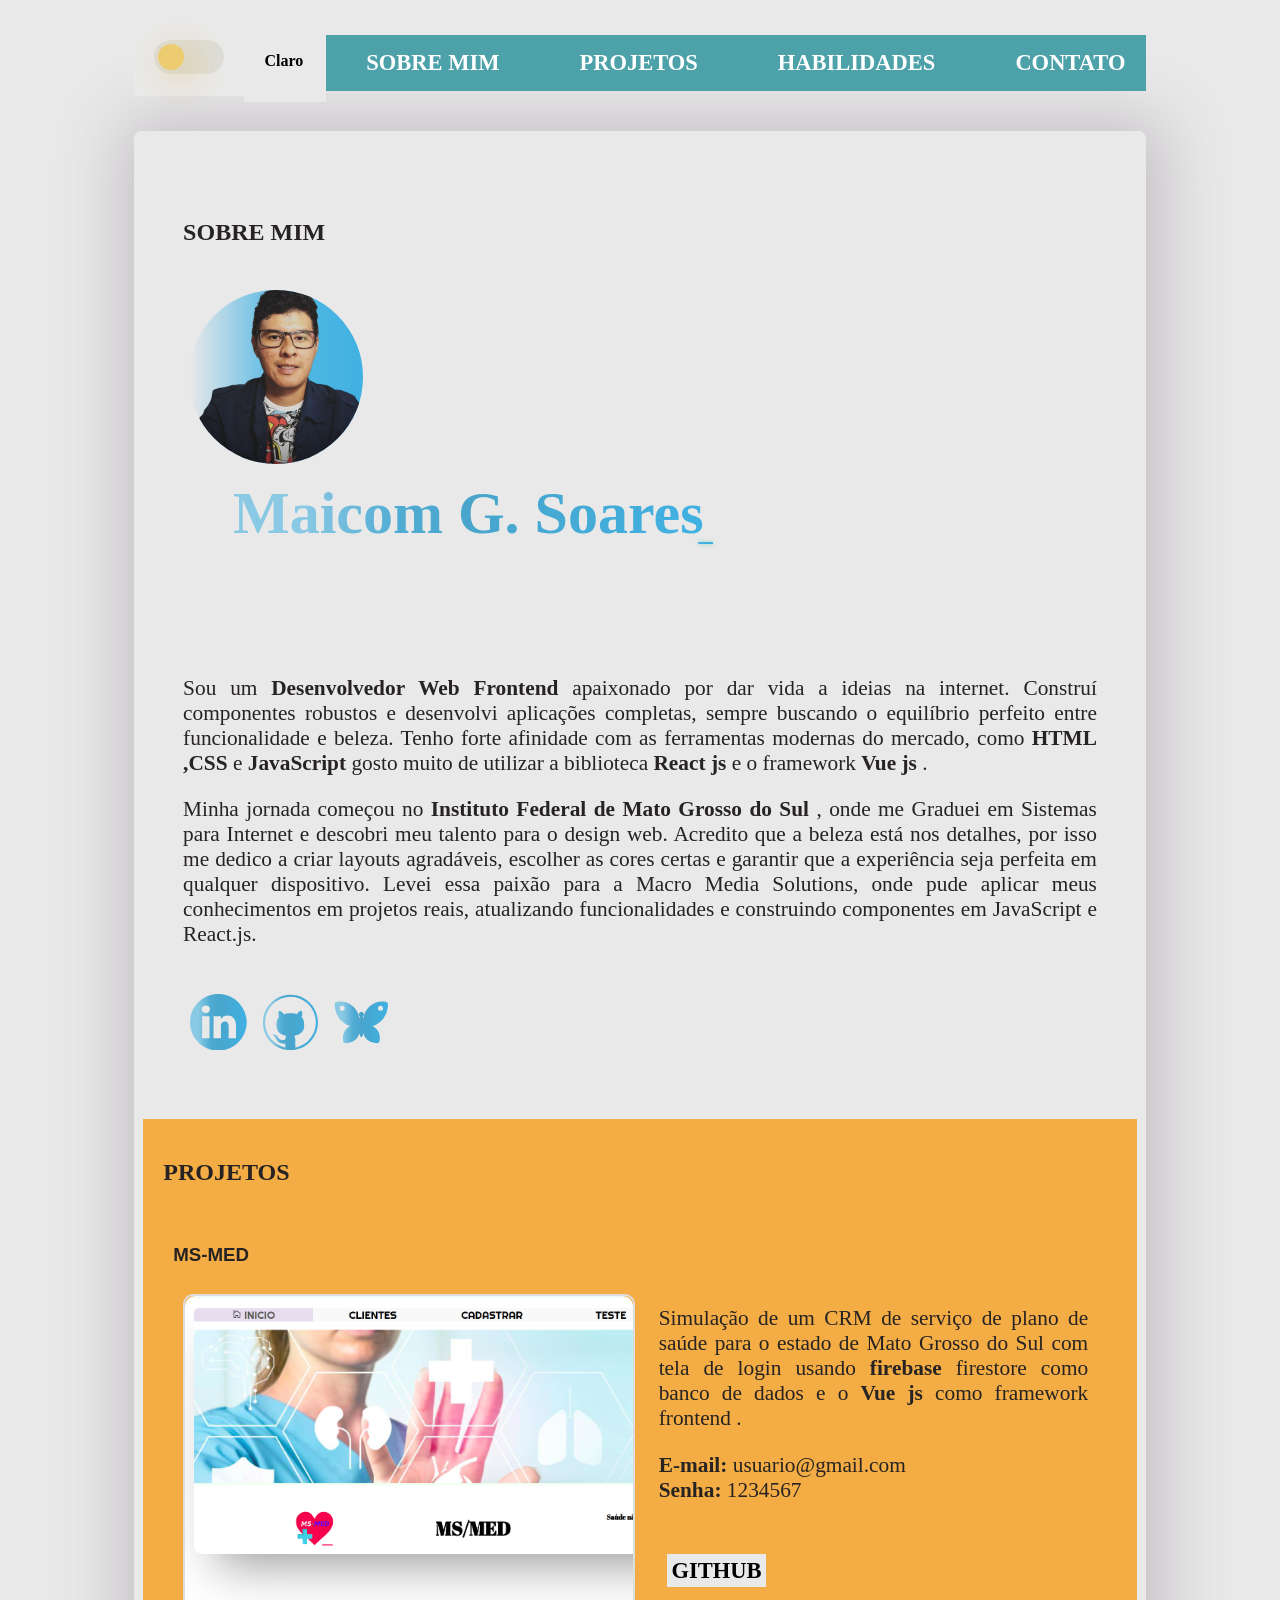
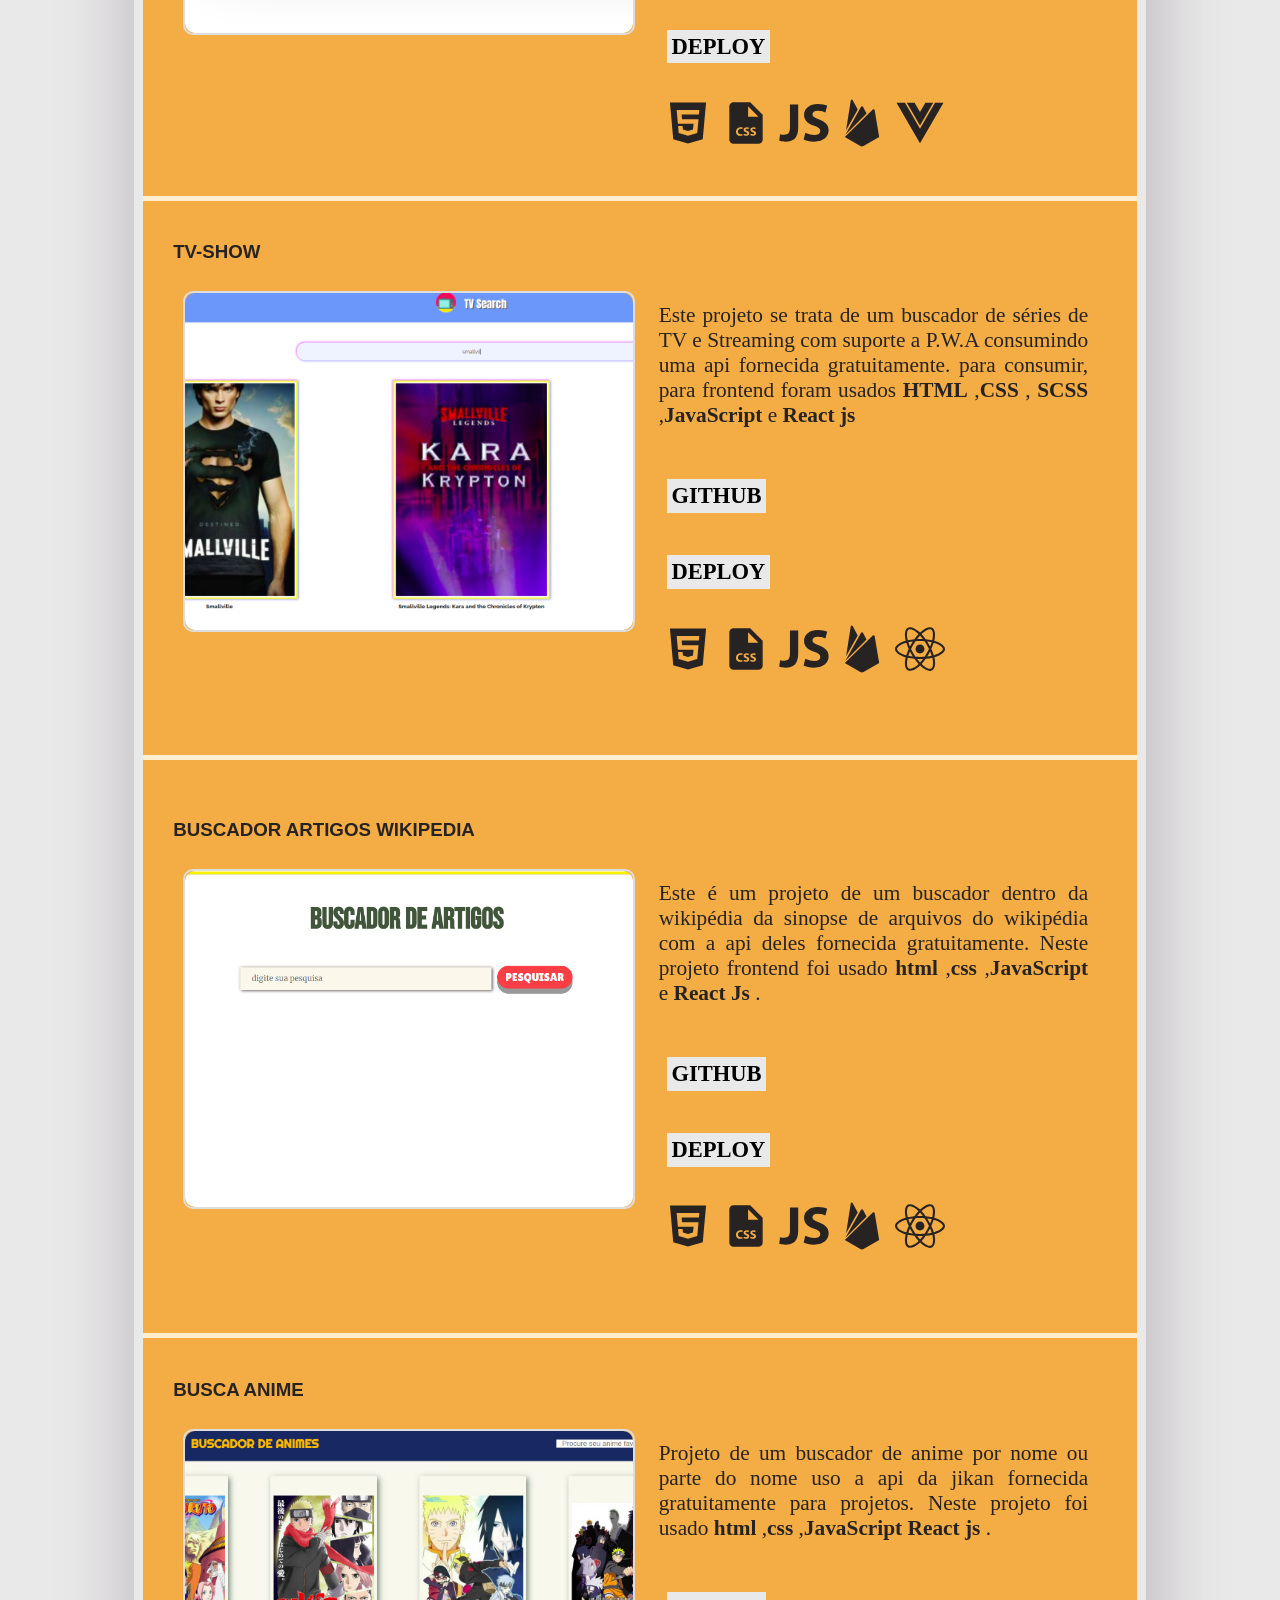
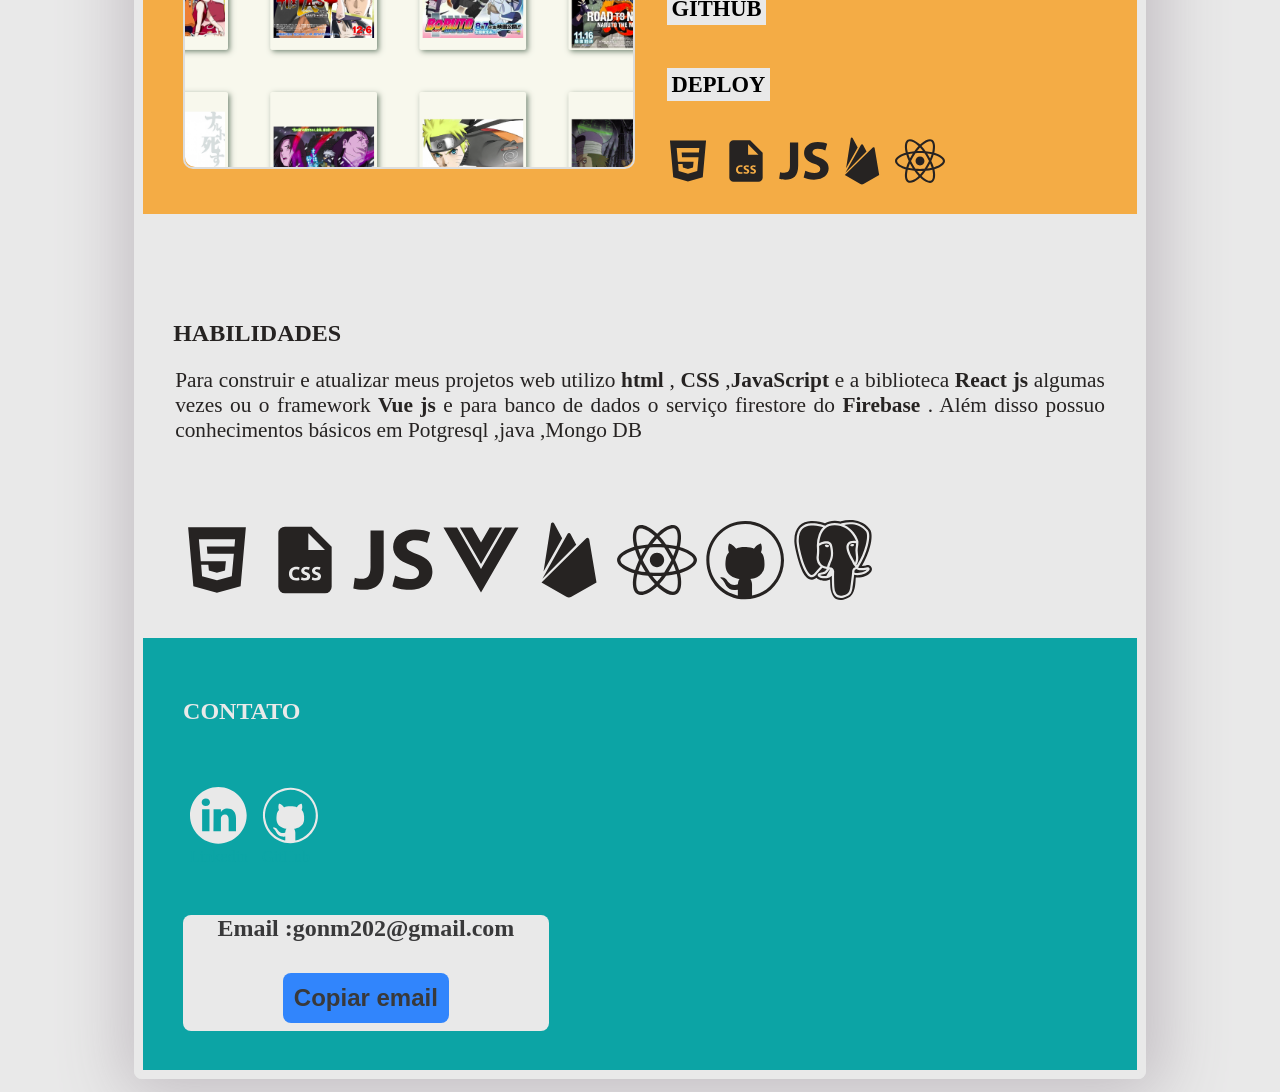
==== commit 5d32072d: "animacao extra traco-1" ====
--- a/index.html
+++ b/index.html
@@ -66,15 +66,22 @@
                             <stop offset="5%" style="stop-color:rgb(137, 201, 228);stop-opacity:1" />
                             <stop offset="15%" style="stop-color:rgb(137, 201, 228);stop-opacity:1" />
                             <stop offset="35%" style="stop-color:rgb(81, 172, 211);stop-opacity:1" />
+                            <stop offset="50%" style="stop-color:rgb(73, 165, 204);stop-opacity:1" />
                             <stop offset="100%" style="stop-color:rgb(64, 177, 226);stop-opacity:1" />
                         </linearGradient>
-                         
+
                         <linearGradient id="grad3" x1="0%" y1="0%" x2="100%" y2="0%">
                             <stop offset="5%" style="stop-color:rgb(158, 238, 233);stop-opacity:1" />
                             <stop offset="15%" style="stop-color:rgb(158, 238, 233);stop-opacity:1" />
                             <stop offset="35%" style="stop-color:rgb(56, 227, 216);stop-opacity:1" />
+                            <stop offset="50%" style="stop-color:rgb(49, 209, 198);stop-opacity:1" />
                             <stop offset="100%" style="stop-color:rgb(49, 209, 198);stop-opacity:1" />
-                        </linearGradient> 
+                        </linearGradient>
+
+                        <filter id="brilhoSuave">
+                            <feGaussianBlur stdDeviation="3" result="blur" />
+                            <feComposite in="SourceGraphic" in2="blur" operator="over" />
+                        </filter>
                     </defs>
                     <text x="50" y="50" font-size="60" id="texto">Maicom G. Soares</text>
                     <path id="traco" d="M100,20 L100,40 Q100,40 100,50 L530,50" stroke-width="2" fill="none" />
@@ -82,19 +89,29 @@
                 </svg>
                 <br />
                 <br />
+
+
                 <p class="justificado">
-                    <b>Desenvolvedor Web</b> com mais afinidade em <b> Frontend</b>,
-                    já ajudei a desenvolver componentes para aplicações web e em projetos próprios ,desenvolvi
-                    totalmente algumas aplicações web além de <b>HTML ,CSS </b> e <b>JavaScript</b> gosto muito de
+                    Sou um <b>Desenvolvedor Web Frontend</b> apaixonado por dar vida a ideias na internet.
+                    Construí componentes robustos e desenvolvi aplicações completas, sempre buscando o equilíbrio
+                    perfeito entre funcionalidade e beleza.
+                    Tenho forte afinidade com as ferramentas modernas do mercado, como <b>HTML ,CSS </b> e
+                    <b>JavaScript</b> gosto muito de
                     utilizar a
                     biblioteca <b>React js</b>
                     e o framework <b>Vue js </b> .
                 </p>
                 <p class="justificado">
-                    Estudei tecnologia em sistemas para internet no Instituto Federal de Mato Grosso do Sul
-                    campus Aquidauana tenho afinidade em criar design de sites web e atender a responsividade
-                    de dispositivos moveis gosto de pensar nos detalhes nas cores para que o resultado seja agradável
-                    e harmonioso .
+                    Minha jornada começou no <b>Instituto Federal de Mato Grosso do Sul </b> , onde me Graduei em
+                    Sistemas para Internet e
+                    descobri meu talento para o design web. Acredito que a beleza está nos detalhes, por isso me
+                    dedico a
+                    criar layouts agradáveis, escolher as cores certas e garantir que a experiência seja perfeita em
+                    qualquer
+                    dispositivo. Levei essa paixão para a Macro Media Solutions, onde pude aplicar meus
+                    conhecimentos
+                    em projetos reais,
+                    atualizando funcionalidades e construindo componentes em JavaScript e React.js.
                 </p>
                 <br />
                 <div class="icones">
@@ -491,11 +508,7 @@
                     </svg>
                 </div>
 
-
-            </div>
-
-
-
+            </div>
         </footer>
     </div>
     <script src="./portfolio.js"></script>
--- a/portfolio.css
+++ b/portfolio.css
@@ -6,7 +6,7 @@
 	--slider-shadow: 9px 7px 35px -4px rgba(231, 166, 26, 1);
 	--base-color: #0ca4a5;
 	--base-color2: #eff9f0;
-	--backdground-foto:linear-gradient(to right, #89c9e400, #40b1e2dc,#40b1e2 );
+	--backdground-foto: linear-gradient(to right, #89c9e400, #40b1e2dc, #40b1e2);
 	--primary-color: #fdca40;
 	--hightight-color: #4da1a9;
 	--text-color: #262322;
@@ -16,15 +16,15 @@
 	--text-color5: #40b1e2e8;
 	--text-title: #A31621;
 	--backgroundcolor: #e9e9e9;
-	--backgroundcolor2:#ff5a5f;
+	--backgroundcolor2: #ff5a5f;
 	--projetos: #f4ac45;
 	--linkes: #e9e9e9;
 	--habilidades: #e9e9e9;
 	--body-text: Arial, Helvetica, sans-serif;
 	--title-text: Times, Georgia, serif;
 	--tech-hover: #262322;
-	--email-botom:#3185fc;
-	--email-botom-hover:#023436;
+	--email-botom: #3185fc;
+	--email-botom-hover: #023436;
 	--email-color: #39393a;
 	--email-color-hover: #e9e9e9;
 	--tech-shadow: drop-shadow(3px 5px 2px rgb(0 0 0 / 0.4));
@@ -44,7 +44,7 @@
 	--slider-shadow: 10px 10px 5px 0px rgba(0, 0, 0, 0.75);
 	--base-color: #312f30;
 	--base-color2: #1f487e;
-	--backdground-foto:linear-gradient(to right, #9eeee900, #48ddd3c3,#31d1c6f2);
+	--backdground-foto: linear-gradient(to right, #9eeee900, #48ddd3c3, #31d1c6f2);
 	--primary-color: #1f487e;
 	--hightight-color: #121212;
 	--text-color: #23ce6b;
@@ -61,9 +61,9 @@
 	--body-text: Arial, Helvetica, sans-serif;
 	--title-text: Times, Georgia, serif;
 	--tech-hover: #23ce6b;
-	--email-botom:#208aae;
-	--email-botom-hover:#4fb286;
-	--email-color:#272932;
+	--email-botom: #208aae;
+	--email-botom-hover: #4fb286;
+	--email-color: #272932;
 	--email-color-hover: #f0f2ef;
 	--tech-shadow: drop-shadow(-3px 5px 22px rgb(35, 206, 107, 1));
 	--shadow: 1px -1px 29px -1px rgba(112, 229, 235, 1);
@@ -129,7 +129,8 @@
 	background-color: #ddddd6;
 }
 
-.slider, .slider:before {
+.slider,
+.slider:before {
 	position: absolute;
 	transition: .4s
 }
@@ -184,52 +185,64 @@
 #maicom text {
 	fill: var(--teste);
 	/*font-family: 'Abril Fatface', serif;*/
-	font-family:'DM Serif Display', serif;
+	font-family: 'DM Serif Display', serif;
 	font-weight: bold;
 	padding-left: 3%;
 	padding-bottom: 1%;
 }
 
 #traco {
-	margin-top: 1px;
+	margin-top: 4px;
 	stroke-dasharray: 500;
 	stroke-dashoffset: 500;
 	filter: drop-shadow(0 0 2px #76d0c0ef);
 	stroke: var(--teste);
-	animation: animarTraco 8s linear infinite;
+	animation: animarTraco 10s linear infinite;
 }
 
 @keyframes animarTraco {
 	to {
 		stroke-dashoffset: 0;
 	}
-}
+	0%, 100% {
+        opacity: 0.4;
+        filter: url(#brilhoSuave) brightness(1);
+    }
+    50% {
+        opacity: 1;
+        filter: url(#brilhoSuave) brightness(1.4);
+    }
+}
+
 
 li {
 	font-size: 2.5vh;
 	font-weight: bold;
 	font-family: 'DM Serif Display', serif;
 }
+
 .topsite {
 	margin: 0% 10%;
 	position: sticky;
 	top: 0;
 	z-index: 1;
 }
+
 .navegador {
-	padding:0;
+	padding: 0;
 	margin: 0;
 	display: grid;
 	border-radius: 8px;
 	grid-template-columns: 1fr 1fr 10fr;
 }
 
-.troca02{
+.troca02 {
 	background-color: var(--backgroundcolor);
 	padding: 10px 20px;
 	margin-bottom: 20%;
 	margin-top: 20%;
 }
+
 .navegador ul {
 	display: flex;
 	background-color: var(--hightight-color);
@@ -283,13 +296,16 @@
 	font-family: 'DM Serif Display', serif;
 	color: var(--text-color4);
 }
+
 .justificado {
 	text-align: justify;
 	font-size: 16pt;
 }
+
 .sobremim h2 {
 	color: var(--text-color4);
 }
+
 .linkeone {
 	text-decoration: none;
 	color: var(--backgroundcolor);
@@ -308,7 +324,7 @@
 
 .foto {
 	margin-top: auto;
-	background-image:var(--backdground-foto);
+	background-image: var(--backdground-foto);
 	width: 19%;
 	height: 21%;
 	padding: 0%;
@@ -370,7 +386,7 @@
 .projetos {
 	display: grid;
 	grid-template-columns: 1fr 1fr;
-	grid-template-areas: "projeto""texto";
+	grid-template-areas: "projeto" "texto";
 	padding: 2% 3%;
 	background-color: var(--projetos);
 	color: var(--primary-color);
@@ -432,6 +448,7 @@
 	color: var(--text-color2);
 	padding: 4%;
 }
+
 .linke {
 	text-decoration: none;
 	color: var(--base-color);
@@ -442,6 +459,7 @@
 	color: var(--text-color2);
 	box-shadow: 1px black;
 }
+
 #texto-a-copiar {
 	display: none;
 }
@@ -454,7 +472,7 @@
 	height: auto;
 }
 
-.copicone h3{
+.copicone h3 {
 	text-align: center;
 	color: var(--email-color);
 	font-family: 'Abril Fatface', serif;
@@ -464,11 +482,13 @@
 .copitwo {
 	display: none;
 }
-#iconemail{
-	fill:var(--email-botom) ;
-	width:15%;
-	height:auto;
-}
+
+#iconemail {
+	fill: var(--email-botom);
+	width: 15%;
+	height: auto;
+}
+
 .copiar {
 	background-color: var(--email-botom);
 	color: var(--email-color);
@@ -515,7 +535,8 @@
 	border-radius: 10px;
 }
 
-.carousel-images, .carousel-imagesfour {
+.carousel-images,
+.carousel-imagesfour {
 	display: flex;
 	width: 100%;
 	transition: transform 0.6s ease-in-out;
@@ -527,7 +548,8 @@
 }
 
 
-.carousel-imagestwo, .carousel-imagesthree {
+.carousel-imagestwo,
+.carousel-imagesthree {
 	display: flex;
 	width: 100%;
 	transition: transform 0.5s ease-in-out;
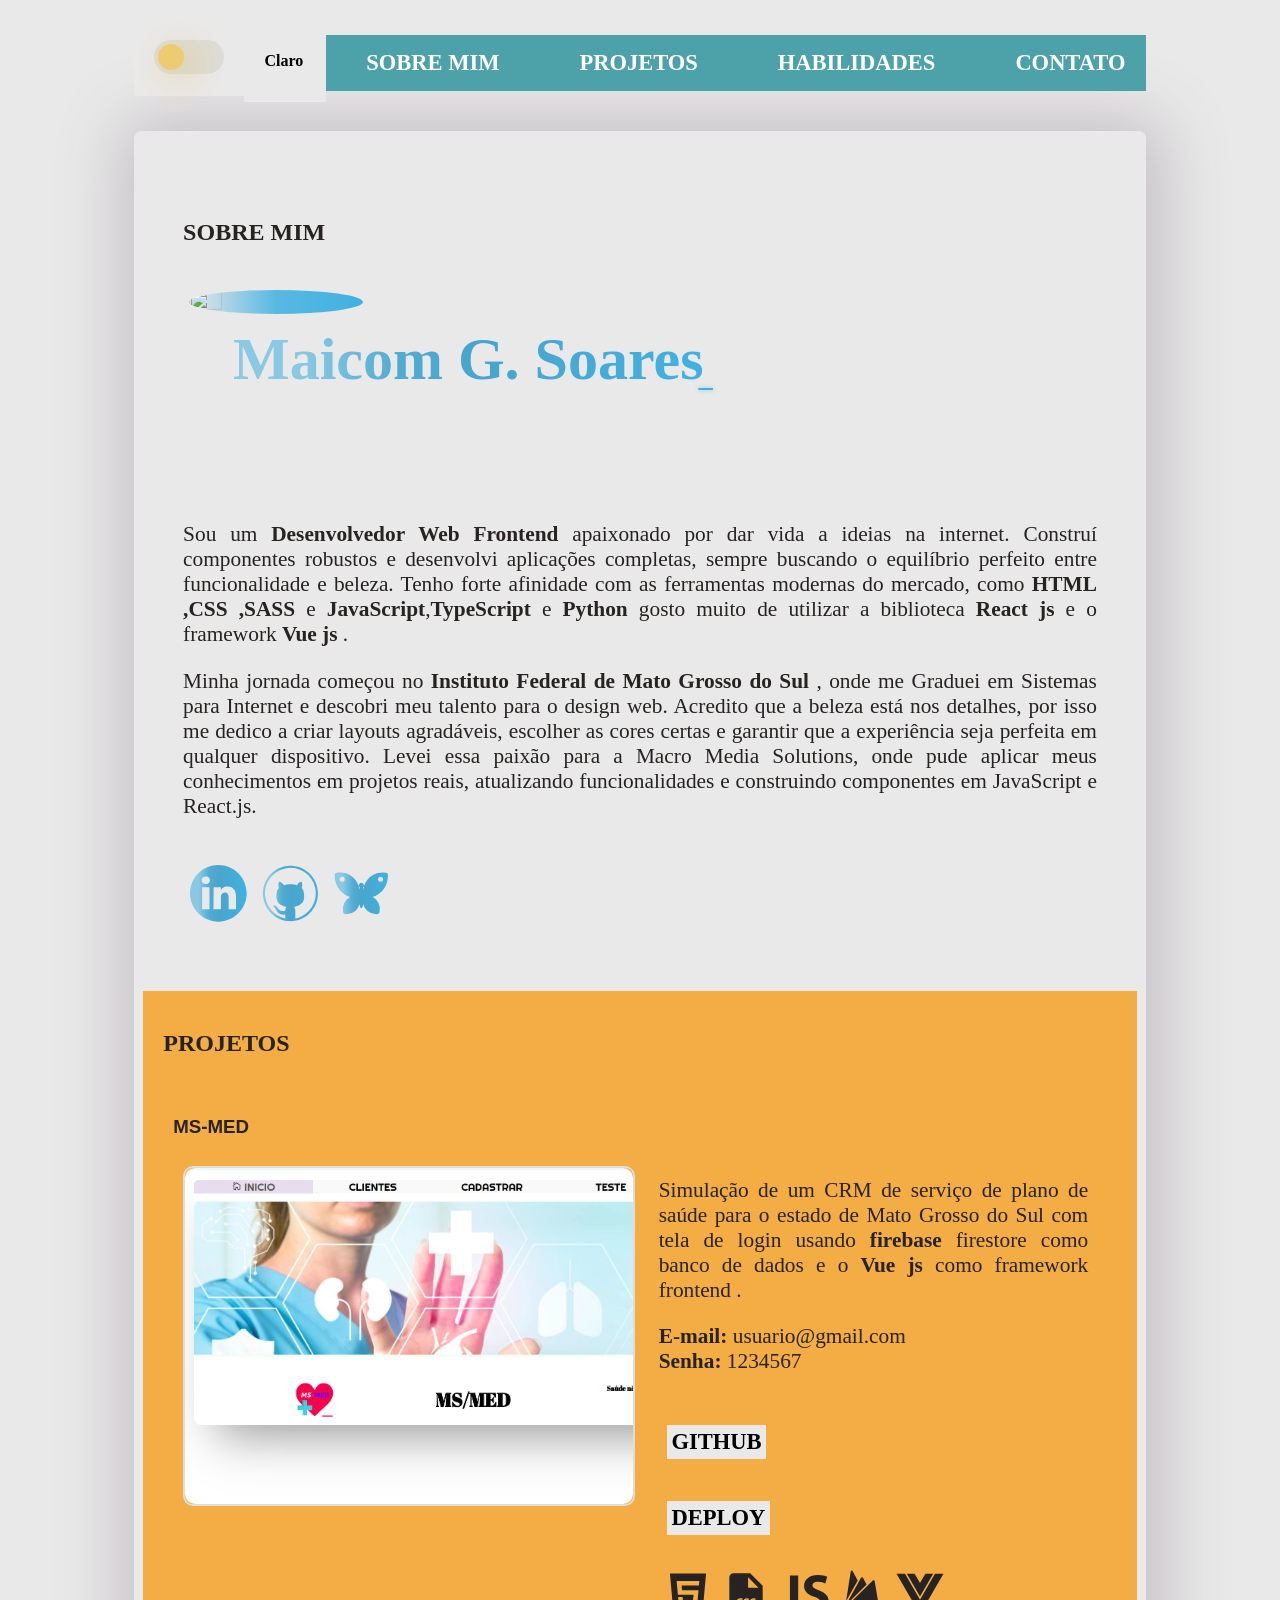
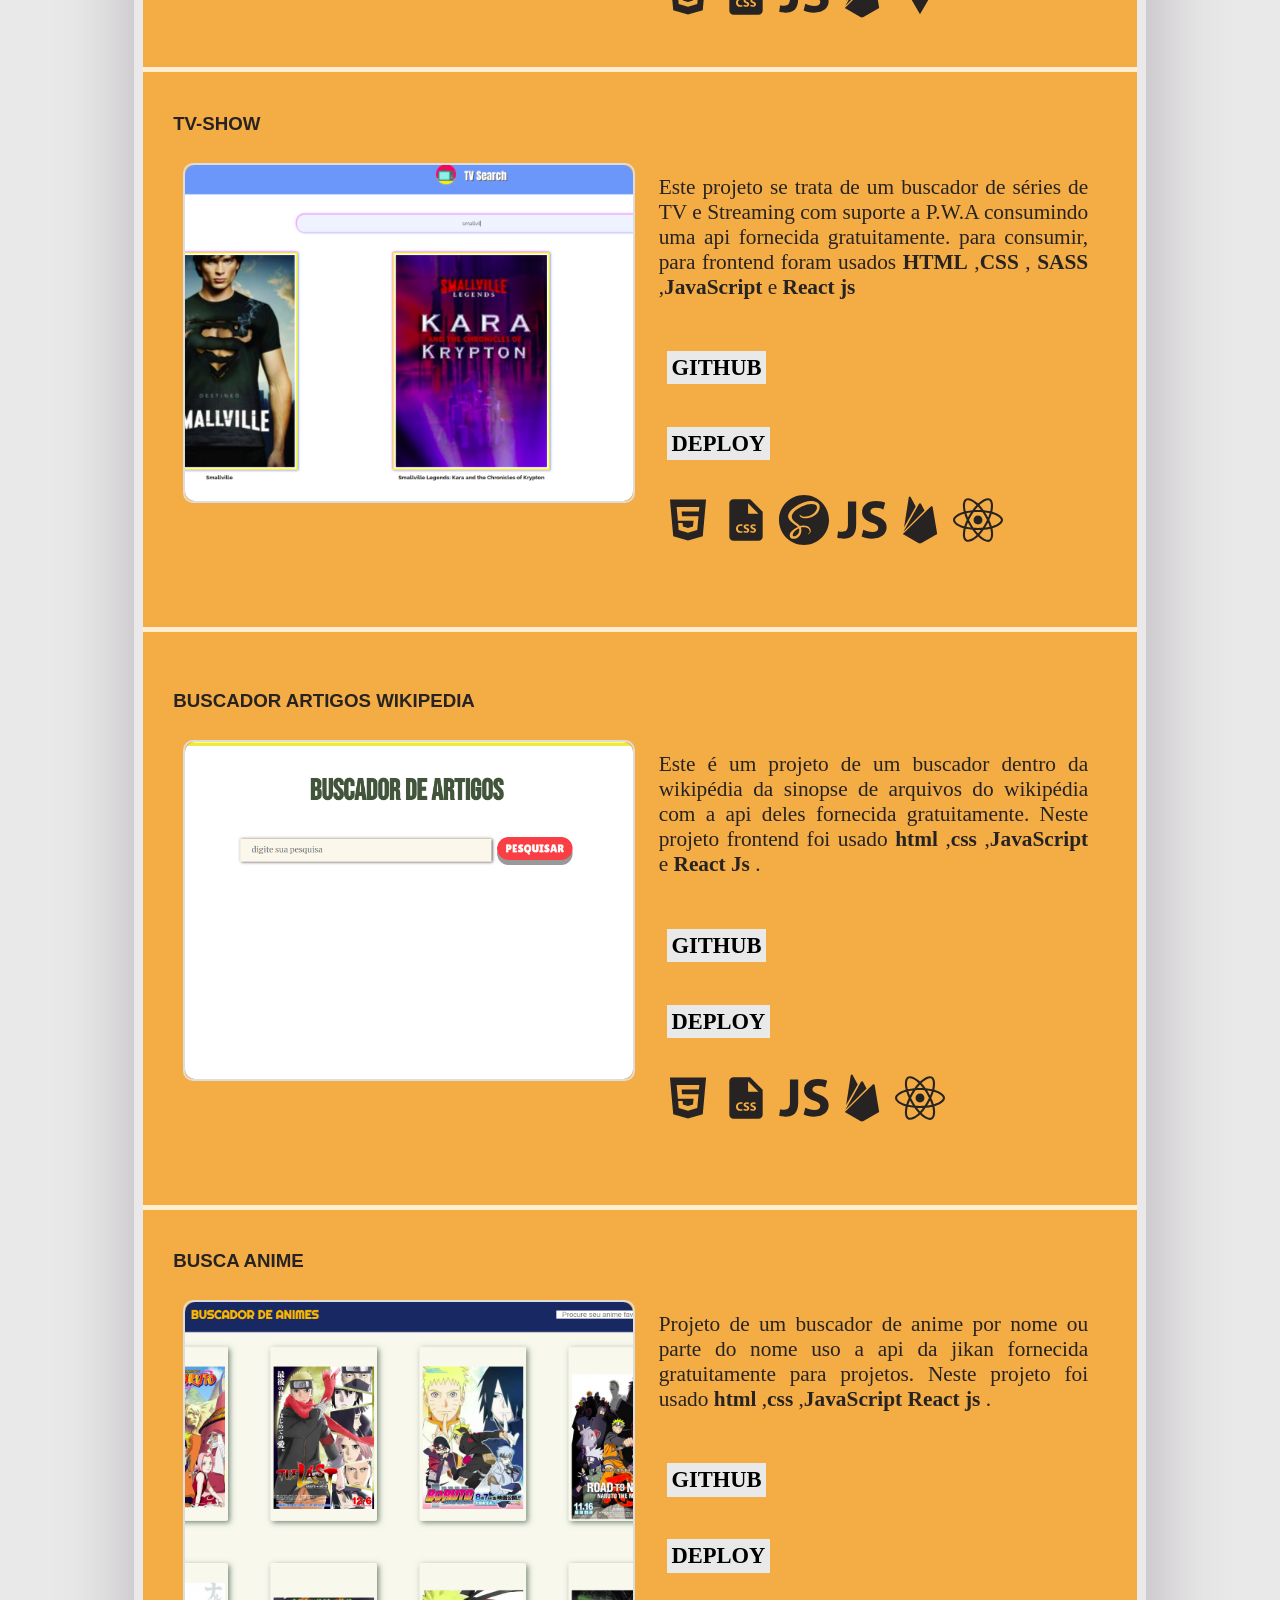
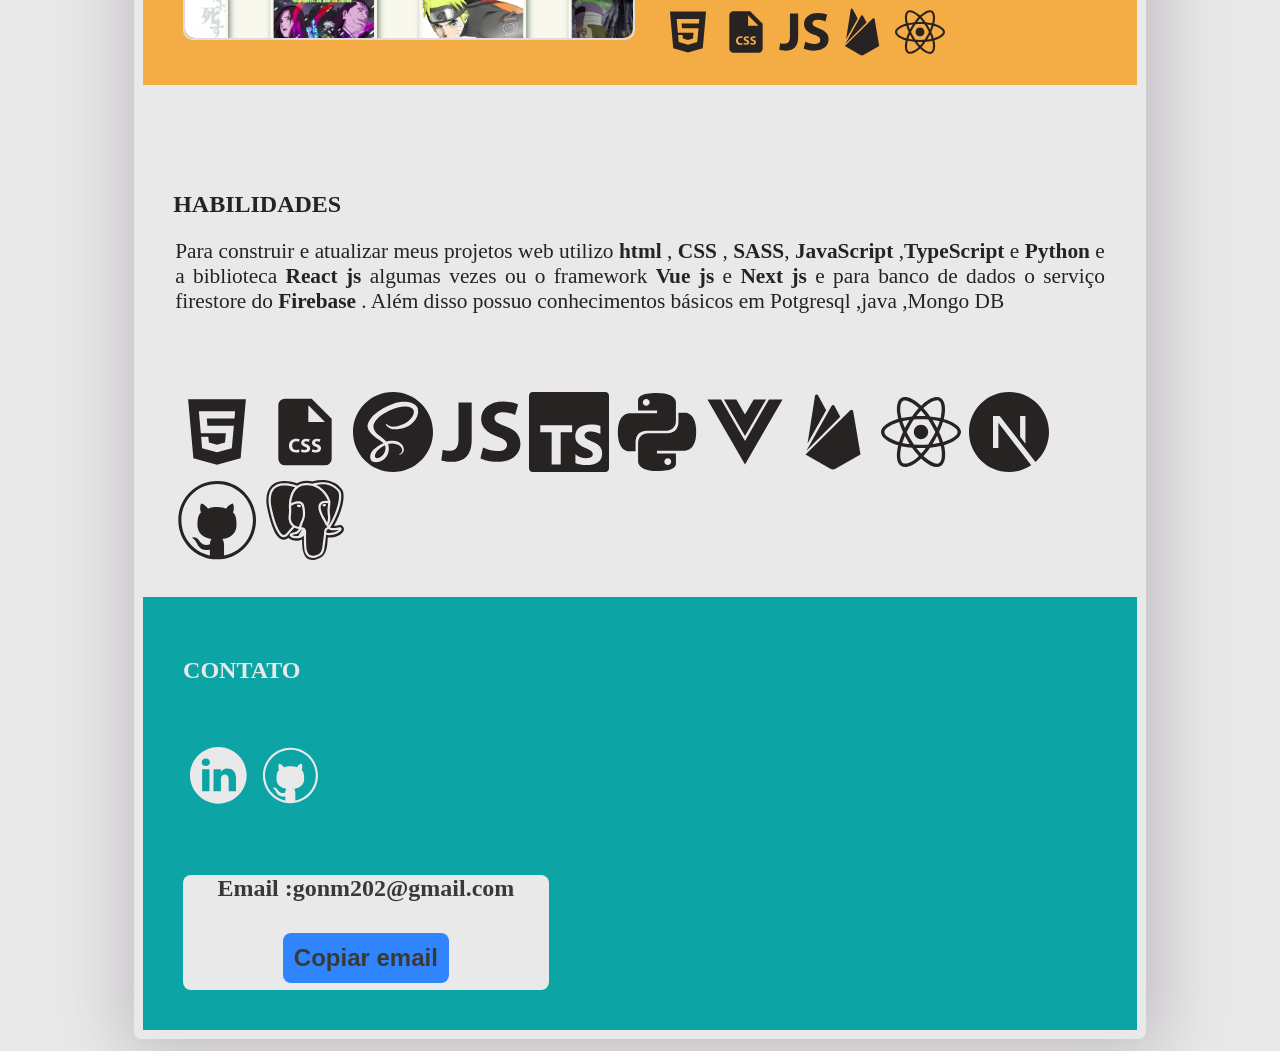
==== commit df1c9324: "substituição imagem jxl" ====
--- a/index.html
+++ b/index.html
@@ -58,7 +58,7 @@
                 <h2>SOBRE MIM</h2>
                 <br />
                 <span>
-                    <img class="foto" src="./img/a-maicom002.png" />
+                    <img class="foto" src="./img/maicom-sembackground877.jxl" />
                 </span>
                 <svg id="maicom">
                     <defs>
@@ -95,8 +95,8 @@
                     Sou um <b>Desenvolvedor Web Frontend</b> apaixonado por dar vida a ideias na internet.
                     Construí componentes robustos e desenvolvi aplicações completas, sempre buscando o equilíbrio
                     perfeito entre funcionalidade e beleza.
-                    Tenho forte afinidade com as ferramentas modernas do mercado, como <b>HTML ,CSS </b> e
-                    <b>JavaScript</b> gosto muito de
+                    Tenho forte afinidade com as ferramentas modernas do mercado, como <b>HTML ,CSS ,SASS </b> e
+                    <b>JavaScript</b>,<b>TypeScript</b> e <b>Python</b> gosto muito de
                     utilizar a
                     biblioteca <b>React js</b>
                     e o framework <b>Vue js </b> .
@@ -235,7 +235,7 @@
                         Este projeto se trata de um buscador de séries de TV e Streaming com suporte a P.W.A consumindo
                         uma
                         api fornecida gratuitamente.
-                        para consumir, para frontend foram usados <b>HTML</b> ,<b>CSS</b> , <b>SCSS</b>
+                        para consumir, para frontend foram usados <b>HTML</b> ,<b>CSS</b> , <b>SASS</b>
                         ,<b>JavaScript</b> e
                         <b>React js</b>
                     </p>
@@ -262,6 +262,15 @@
                             <path
                                 d="M14 2H6a2 2 0 0 0-2 2v16a2 2 0 0 0 2 2h12a2 2 0 0 0 2-2V8l-6-6zM9.446 17.412c.275 0 .581-.061.762-.132l.138.713c-.168.084-.546.174-1.037.174-1.397 0-2.117-.869-2.117-2.021C7.191 14.768 8.175 14 9.398 14c.474 0 .833.096.995.18l-.186.726a1.98 1.98 0 0 0-.768-.149c-.726 0-1.29.438-1.29 1.337.001.808.482 1.318 1.297 1.318zm2.491.755c-.461 0-.917-.119-1.145-.245l.186-.756c.246.126.624.252 1.014.252.42 0 .642-.174.642-.438 0-.252-.192-.396-.678-.57-.672-.234-1.109-.605-1.109-1.193 0-.689.575-1.217 1.529-1.217.455 0 .791.096 1.031.203l-.204.738a1.919 1.919 0 0 0-.846-.192c-.396 0-.587.181-.587.39 0 .258.228.372.749.57.714.264 1.05.636 1.05 1.205-.001.678-.523 1.253-1.632 1.253zm3.24 0c-.461 0-.917-.119-1.145-.245l.186-.756c.246.126.624.252 1.014.252.42 0 .642-.174.642-.438 0-.252-.192-.396-.678-.57-.672-.234-1.109-.605-1.109-1.193 0-.689.575-1.217 1.529-1.217.455 0 .791.096 1.031.203l-.204.738a1.919 1.919 0 0 0-.846-.192c-.396 0-.587.181-.587.39 0 .258.228.372.749.57.714.264 1.05.636 1.05 1.205 0 .678-.523 1.253-1.632 1.253zM14 9h-1V4l5 5h-4z" />
                         </svg>
+                        <svg class="techs"  viewBox="0 0 24 24" xmlns="http://www.w3.org/2000/svg">
+
+                    <path
+                        d="M12 0c6.627 0 12 5.373 12 12s-5.373 12 -12 12S0 18.627 0 12 5.373 0 12 0zM9.615 15.998c0.175 0.645 0.156 1.248 -0.024 1.792l-0.065 0.18c-0.024 0.061 
+  -0.052 0.12 -0.078 0.176 -0.14 0.29 -0.326 0.56 -0.555 0.81 -0.698 0.759 -1.672 1.047 -2.09 0.805 -0.45 -0.262 -0.226 -1.335 0.584 -2.19 0.871 -0.918 2.12 -1.509 2.12 -1.509v-0.003l0.108 -0.061zm9.911 -10.861c-0.542 -2.133 -4.077 -2.834 -7.422 -1.645 -1.989 0.707 -4.144 1.818 -5.693 3.267C4.568 8.48 4.275 9.98 4.396 10.607c0.427 2.211 3.457 3.657 4.703 4.73v0.006c-0.367 0.18 -3.056 1.529
+   -3.686 2.925 -0.675 1.47 0.105 2.521 0.615 2.655 1.575 0.436 3.195 -0.36 4.065 -1.649 0.84 -1.261 0.766 -2.881 0.404 -3.676 0.496 -0.135 1.08 -0.195 1.83 -0.104 2.101 0.24 2.521 1.56 2.43 2.1 -0.09 0.539 -0.523 0.854 -0.674 0.944 -0.15 0.091 -0.195 0.12 -0.181 0.181 0.015 0.09 0.091 0.09 0.21 0.075 0.165 -0.03 1.096 -0.45 1.141 -1.471 0.045 -1.29 -1.186 -2.729 -3.375 -2.7 -0.9 0.016 -1.471 0.091 -1.875 0.256 -0.03 -0.045 -0.061 -0.075 -0.105 -0.105 -1.35 -1.455 -3.855 -2.475 -3.75 -4.41 0.03 -0.705 0.285 -2.564 4.8 -4.814 3.705 -1.846 6.661 -1.335 7.171 -0.21 0.733 1.604 
+  -1.576 4.59 -5.431 5.024 -1.47 0.165 -2.235 -0.404 -2.431 -0.615 -0.209 -0.225 -0.239 -0.24 -0.314 -0.194 -0.12 0.06 -0.045 0.255 0 0.375 0.12 0.3 0.585 0.825 1.396 1.095 0.704 0.225 2.43 0.359 4.5 -0.45 2.324 -0.899 4.139 -3.405 3.614 -5.505l0.073 0.067z">
+                    </path>
+                </svg>
 
                         <svg class="techs" xmlns="http://www.w3.org/2000/svg" xml:space="preserve" baseProfile="tiny"
                             viewBox="0 0 512 512">
@@ -405,8 +414,10 @@
             <h2 class="habilidades-titulo"><b>HABILIDADES</b></h2>
             <div class="skills">
                 <p class="texto-habilidades">
-                    Para construir e atualizar meus projetos web utilizo <b>html</b> , <b>CSS</b> ,<b>JavaScript</b>
-                    e a biblioteca <b>React js</b> algumas vezes ou o framework <b>Vue js</b> e para banco de dados o
+                    Para construir e atualizar meus projetos web utilizo <b>html</b> , <b>CSS</b> , <b>SASS</b>, <b>JavaScript</b>
+                    ,<b>TypeScript</b> e <b>Python</b>
+                    e a biblioteca <b>React js</b> algumas vezes ou o framework <b>Vue js</b> e <b>Next js</b> e para
+                    banco de dados o
                     serviço firestore do <b>Firebase</b> .
                     Além disso possuo conhecimentos básicos em Potgresql ,java ,Mongo DB
                 </p>
@@ -422,11 +433,55 @@
                     <path
                         d="M14 2H6a2 2 0 0 0-2 2v16a2 2 0 0 0 2 2h12a2 2 0 0 0 2-2V8l-6-6zM9.446 17.412c.275 0 .581-.061.762-.132l.138.713c-.168.084-.546.174-1.037.174-1.397 0-2.117-.869-2.117-2.021C7.191 14.768 8.175 14 9.398 14c.474 0 .833.096.995.18l-.186.726a1.98 1.98 0 0 0-.768-.149c-.726 0-1.29.438-1.29 1.337.001.808.482 1.318 1.297 1.318zm2.491.755c-.461 0-.917-.119-1.145-.245l.186-.756c.246.126.624.252 1.014.252.42 0 .642-.174.642-.438 0-.252-.192-.396-.678-.57-.672-.234-1.109-.605-1.109-1.193 0-.689.575-1.217 1.529-1.217.455 0 .791.096 1.031.203l-.204.738a1.919 1.919 0 0 0-.846-.192c-.396 0-.587.181-.587.39 0 .258.228.372.749.57.714.264 1.05.636 1.05 1.205-.001.678-.523 1.253-1.632 1.253zm3.24 0c-.461 0-.917-.119-1.145-.245l.186-.756c.246.126.624.252 1.014.252.42 0 .642-.174.642-.438 0-.252-.192-.396-.678-.57-.672-.234-1.109-.605-1.109-1.193 0-.689.575-1.217 1.529-1.217.455 0 .791.096 1.031.203l-.204.738a1.919 1.919 0 0 0-.846-.192c-.396 0-.587.181-.587.39 0 .258.228.372.749.57.714.264 1.05.636 1.05 1.205 0 .678-.523 1.253-1.632 1.253zM14 9h-1V4l5 5h-4z" />
                 </svg>
+                <svg class="icons" viewBox="0 0 24 24" xmlns="http://www.w3.org/2000/svg">
+
+                    <path
+                        d="M12 0c6.627 0 12 5.373 12 12s-5.373 12 -12 12S0 18.627 0 12 5.373 0 12 0zM9.615 15.998c0.175 0.645 0.156 1.248 -0.024 1.792l-0.065 0.18c-0.024 0.061 
+  -0.052 0.12 -0.078 0.176 -0.14 0.29 -0.326 0.56 -0.555 0.81 -0.698 0.759 -1.672 1.047 -2.09 0.805 -0.45 -0.262 -0.226 -1.335 0.584 -2.19 0.871 -0.918 2.12 -1.509 2.12 -1.509v-0.003l0.108 -0.061zm9.911 -10.861c-0.542 -2.133 -4.077 -2.834 -7.422 -1.645 -1.989 0.707 -4.144 1.818 -5.693 3.267C4.568 8.48 4.275 9.98 4.396 10.607c0.427 2.211 3.457 3.657 4.703 4.73v0.006c-0.367 0.18 -3.056 1.529
+   -3.686 2.925 -0.675 1.47 0.105 2.521 0.615 2.655 1.575 0.436 3.195 -0.36 4.065 -1.649 0.84 -1.261 0.766 -2.881 0.404 -3.676 0.496 -0.135 1.08 -0.195 1.83 -0.104 2.101 0.24 2.521 1.56 2.43 2.1 -0.09 0.539 -0.523 0.854 -0.674 0.944 -0.15 0.091 -0.195 0.12 -0.181 0.181 0.015 0.09 0.091 0.09 0.21 0.075 0.165 -0.03 1.096 -0.45 1.141 -1.471 0.045 -1.29 -1.186 -2.729 -3.375 -2.7 -0.9 0.016 -1.471 0.091 -1.875 0.256 -0.03 -0.045 -0.061 -0.075 -0.105 -0.105 -1.35 -1.455 -3.855 -2.475 -3.75 -4.41 0.03 -0.705 0.285 -2.564 4.8 -4.814 3.705 -1.846 6.661 -1.335 7.171 -0.21 0.733 1.604 
+  -1.576 4.59 -5.431 5.024 -1.47 0.165 -2.235 -0.404 -2.431 -0.615 -0.209 -0.225 -0.239 -0.24 -0.314 -0.194 -0.12 0.06 -0.045 0.255 0 0.375 0.12 0.3 0.585 0.825 1.396 1.095 0.704 0.225 2.43 0.359 4.5 -0.45 2.324 -0.899 4.139 -3.405 3.614 -5.505l0.073 0.067z">
+                    </path>
+                </svg>
 
                 <svg class="icons" xmlns="http://www.w3.org/2000/svg" xml:space="preserve" baseProfile="tiny"
                     viewBox="0 0 512 512">
                     <path
                         d="M112.155 67.644h84.212v236.019c0 106.375-50.969 143.497-132.414 143.497-19.944 0-45.429-3.324-62.052-8.864l9.419-68.146c11.635 3.878 26.594 6.648 43.214 6.648 35.458 0 57.621-16.068 57.621-73.687V67.644zM269.484 354.634c22.161 11.635 57.62 23.27 93.632 23.27 38.783 0 59.282-16.066 59.282-40.998 0-22.715-17.729-36.565-62.606-52.079-62.053-22.162-103.05-56.512-103.05-111.36 0-63.715 53.741-111.917 141.278-111.917 42.662 0 73.132 8.313 95.295 18.838l-18.839 67.592c-14.404-7.201-41.553-17.729-77.562-17.729-36.567 0-54.297 17.175-54.297 36.013 0 23.824 20.499 34.349 69.256 53.188 65.928 24.378 96.4 58.728 96.4 111.915 0 62.606-47.647 115.794-150.143 115.794-42.662 0-84.77-11.636-105.82-23.27l17.174-69.257z" />
+                </svg>
+                <svg class="icons" viewBox="0 0 24 24" xmlns="http://www.w3.org/2000/svg">
+
+                    <path
+                        d="M1.125 0C0.502 0 0 0.502 0 1.125v21.75C0 23.498 0.502 24 1.125 24h21.75c0.623 0 1.125 -0.502 1.125 
+                        -1.125V1.125C24 0.502 23.498 0 22.875 0zm17.363 9.75c0.612 0 1.154 0.037 1.627 0.111a6.38 6.38 0 0 1 1.306 0.34v2.458a3.95 3.95 
+                        0 0 0 -0.643 -0.361 5.093 5.093 0 0 0 -0.717 -0.26 5.453 5.453 0 0 0 -1.426 -0.2c-0.3 0 -0.573 0.028 -0.819 0.086a2.1 2.1 0 0 0 
+                        -0.623 0.242c-0.17 0.104 -0.3 0.229 -0.393 0.374a0.888 0.888 0 0 0 -0.14 0.49c0 0.196 0.053 0.373 0.156 0.529 0.104 0.156 0.252 
+                        0.304 0.443 0.444s0.423 0.276 0.696 0.41c0.273 0.135 0.582 0.274 0.926 0.416 0.47 0.197 0.892 0.407 1.266 0.628 0.374 0.222 0.695 0.473 0.963 0.753 0.268 0.279 0.472 0.598 0.614 0.957 0.142 0.359 0.214 0.776 0.214
+                        1.253 0 0.657 -0.125 1.21 -0.373 1.656a3.033 3.033 0 0 1
+                        -1.012 1.085 4.38 4.38 0 0 1 -1.487 0.596c-0.566 0.12 -1.163 0.18 -1.79 0.18a9.916 9.916 0 0 1 -1.84 -0.164 5.544 5.544 0 0 1 -1.512 -0.493v-2.63a5.033 5.033 0 0 0 3.237 1.2c0.333 0 0.624 -0.03 0.872 -0.09 0.249 
+                        -0.06 0.456 -0.144 0.623 -0.25 0.166 -0.108 0.29 -0.234 0.373 
+                        -0.38a1.023 1.023 0 0 0 -0.074 -1.089 2.12 2.12 0 0 0 -0.537 -0.5 5.597 5.597 0 0 0 -0.807 -0.444 27.72 27.72 0 0 0 -1.007 -0.436c-0.918 -0.383 -1.602 -0.852 -2.053 -1.405 -0.45 -0.553 -0.676 
+                        -1.222 -0.676 -2.005 0 -0.614 0.123 -1.141 0.369 -1.582 0.246 -0.441 0.58 -0.804 1.004 -1.089a4.494 4.494 0 0 1 1.47 -0.629 7.536 7.536 0 0 1 1.77 -0.201zm-15.113 0.188h9.563v2.166H9.506v9.646H6.789v-9.646H3.375z">
+                    </path>
+                </svg>
+
+                <svg class="icons" viewBox="0 0 24 24" xmlns="http://www.w3.org/2000/svg">
+
+                    <path
+                        d="m14.194 0.474 0.8776 0.195 0.7119 0.2536 0.5753 0.2925 0.4388 0.3121 0.3315 0.3315 0.2438 0.3315 0.156 0.3218
+   0.0976 0.2926 0.039 0.2535 0.0195 0.195 -0.0098 0.1268v5.2072l-0.0488 0.6143 -0.1267 0.5363 -0.2048 0.4486 -0.2535 0.3705 
+   -0.2926 0.3023 -0.3218 0.2438 -0.3413 0.1853 -0.3412 0.1365 -0.3218 0.0975 -0.2926 0.0683 -0.2535 0.039 -0.2048 0.0195H8.8503l-0.6728
+    0.0487 -0.5753 0.1365 -0.4876 0.2146 -0.3998 0.2632 -0.3218 0.3121 -0.2632 0.3413 -0.1951 0.351 -0.1462 0.3608 -0.0975 0.3413 -0.0683
+     0.312 -0.039 0.2633 -0.0195 0.2048v2.9839H3.3896l-0.2047 -0.0293 -0.2731 -0.0682 -0.312 -0.117 -0.3413 -0.1756 -0.351 -0.2535 -0.3511 
+     -0.351 -0.3413 -0.4486 -0.312 -0.5753 -0.273 -0.7118 -0.2048 -0.8582 -0.1365 -1.0238L0.24 11.9708l0.0585 -1.1897 0.156 -1.0141 0.2341
+      -0.8484 0.312 -0.6923 0.351 -0.5558 0.3901 -0.4291 0.4095 -0.3218 0.4096 -0.234 0.39 -0.156 0.3511 -0.0975 0.312 -0.0488 0.2341 
+      -0.0097h0.156l0.0585 0.0097h7.957V5.574H6.3248L6.315 2.8924l-0.0195 -0.3608 0.0488 -0.3316 0.1072 -0.3023 0.1658 -0.273 0.2438 
+      -0.2535 0.3023 -0.2243 0.3705 -0.195 0.4291 -0.1755 0.4973 -0.1463 0.5656 -0.117 0.624 -0.0975 0.6924 -0.0585 0.7508 -0.039 0.8191 
+      -0.0195 1.2384 0.0487ZM8.0507 2.4048l-0.2242 0.3218 -0.078 0.3998 0.078 0.3998 0.2242 0.3315 0.3218 0.2145 0.3998 0.0878 0.3998 
+      -0.0878 0.3218 -0.2145 0.2243 -0.3315 0.078 -0.3998 -0.078 -0.3998 -0.2243 -0.3218 -0.3218 -0.2146 -0.3998 -0.0877 -0.3998 0.0877Zm12.7644 3.8517 0.2731 0.0585 0.312 0.117 0.3413 0.1756 0.351 0.2632 0.3511 0.3413 0.3413 0.4583 0.312 0.5754 0.273 0.7118 0.2048 0.8581 0.1365 1.0141 0.0488 1.1994 -0.0585 1.1994 -0.156 1.0142 -0.2341 0.8386 -0.312 0.6923 -0.3511 0.5558 -0.39 0.4388 -0.4096 0.3218 -0.4095 0.2341 -0.3901 0.156 -0.351 0.0877 -0.312 0.0488 -0.2341 0.0195 -0.156 
+      -0.0097h-8.0155v0.7996h5.6947l0.0098 2.6913 0.0195 0.351 -0.0488 0.3316 -0.1072 0.3023 -0.1658 0.2828 -0.2438 0.2437 -0.3023 0.2341 -0.3705 0.195 -0.4291 0.1658 -0.4973 0.1462 -0.5656 0.1268 -0.624 0.0878 -0.6924 0.0682 -0.7508 0.039 -0.8191 0.0098 -1.2384 -0.039 -1.0434 -0.1366 -0.8776 -0.195 -0.7119 -0.2438 -0.5753 -0.2925 -0.4388 -0.3218 -0.3315 -0.3315 -0.2438 -0.3316 -0.156 -0.3218 -0.0976 -0.2925 -0.039 -0.2438 -0.0195 
+      -0.195 0.0098 -0.1268v-5.2071l0.0488 -0.6241 0.1267 -0.5266 0.2048 -0.4485 0.2535 -0.3706 0.2926 -0.312 0.3218 -0.2341 0.3413 -0.195 0.3412 -0.1365 0.3218 -0.0975 0.2926 -0.0585 0.2535 -0.039 0.2048 -0.0195 0.1268 -0.0098h5.6947l0.6728 -0.0487 0.5753 -0.1365 0.4876 -0.2048 0.3998 -0.2731 0.3218 -0.312 0.2633 -0.3413 0.195 -0.351 0.1463 -0.3511 0.0975 -0.3413 0.0682 -0.312 0.039 -0.273 0.0195 -0.2048V6.2175h2.038l0.1366 0.0098Zm-6.309 13.8955 -0.2243 0.3218 -0.078 0.3998
+       0.078 0.3998 0.2243 0.3218 0.3218 0.2243 0.3998 0.078 0.3998 -0.078 0.3218 -0.2243 0.2242 -0.3218 0.078 -0.3998 -0.078 -0.3998 -0.2242 -0.3218 -0.3218 -0.2242 -0.3998 -0.0781 -0.3998 0.0781Z">
+                    </path>
                 </svg>
 
                 <svg class="icons" xmlns="http://www.w3.org/2000/svg" viewBox="0 0 512 512">
@@ -442,6 +497,14 @@
                 <svg class="icons" xmlns="http://www.w3.org/2000/svg" viewBox="0 0 512 512">
                     <path
                         d="M418.2 177.2c-5.4-1.8-10.8-3.5-16.2-5.1.9-3.7 1.7-7.4 2.5-11.1 12.3-59.6 4.2-107.5-23.1-123.3-26.3-15.1-69.2.6-112.6 38.4-4.3 3.7-8.5 7.6-12.5 11.5-2.7-2.6-5.5-5.2-8.3-7.7-45.5-40.4-91.1-57.4-118.4-41.5-26.2 15.2-34 60.3-23 116.7 1.1 5.6 2.3 11.1 3.7 16.7-6.4 1.8-12.7 3.8-18.6 5.9C38.3 196.2 0 225.4 0 255.6c0 31.2 40.8 62.5 96.3 81.5 4.5 1.5 9 3 13.6 4.3-1.5 6-2.8 11.9-4 18-10.5 55.5-2.3 99.5 23.9 114.6 27 15.6 72.4-.4 116.6-39.1 3.5-3.1 7-6.3 10.5-9.7 4.4 4.3 9 8.4 13.6 12.4 42.8 36.8 85.1 51.7 111.2 36.6 27-15.6 35.8-62.9 24.4-120.5-.9-4.4-1.9-8.9-3-13.5 3.2-.9 6.3-1.9 9.4-2.9 57.7-19.1 99.5-50 99.5-81.7 0-30.3-39.4-59.7-93.8-78.4zM282.9 92.3c37.2-32.4 71.9-45.1 87.7-36 16.9 9.7 23.4 48.9 12.8 100.4-.7 3.4-1.4 6.7-2.3 10-22.2-5-44.7-8.6-67.3-10.6-13-18.6-27.2-36.4-42.6-53.1 3.9-3.7 7.7-7.2 11.7-10.7zM167.2 307.5c5.1 8.7 10.3 17.4 15.8 25.9-15.6-1.7-31.1-4.2-46.4-7.5 4.4-14.4 9.9-29.3 16.3-44.5 4.6 8.8 9.3 17.5 14.3 26.1zm-30.3-120.3c14.4-3.2 29.7-5.8 45.6-7.8-5.3 8.3-10.5 16.8-15.4 25.4-4.9 8.5-9.7 17.2-14.2 26-6.3-14.9-11.6-29.5-16-43.6zm27.4 68.9c6.6-13.8 13.8-27.3 21.4-40.6s15.8-26.2 24.4-38.9c15-1.1 30.3-1.7 45.9-1.7s31 .6 45.9 1.7c8.5 12.6 16.6 25.5 24.3 38.7s14.9 26.7 21.7 40.4c-6.7 13.8-13.9 27.4-21.6 40.8-7.6 13.3-15.7 26.2-24.2 39-14.9 1.1-30.4 1.6-46.1 1.6s-30.9-.5-45.6-1.4c-8.7-12.7-16.9-25.7-24.6-39s-14.8-26.8-21.5-40.6zm180.6 51.2c5.1-8.8 9.9-17.7 14.6-26.7 6.4 14.5 12 29.2 16.9 44.3-15.5 3.5-31.2 6.2-47 8 5.4-8.4 10.5-17 15.5-25.6zm14.4-76.5c-4.7-8.8-9.5-17.6-14.5-26.2-4.9-8.5-10-16.9-15.3-25.2 16.1 2 31.5 4.7 45.9 8-4.6 14.8-10 29.2-16.1 43.4zM256.2 118.3c10.5 11.4 20.4 23.4 29.6 35.8-19.8-.9-39.7-.9-59.5 0 9.8-12.9 19.9-24.9 29.9-35.8zM140.2 57c16.8-9.8 54.1 4.2 93.4 39 2.5 2.2 5 4.6 7.6 7-15.5 16.7-29.8 34.5-42.9 53.1-22.6 2-45 5.5-67.2 10.4-1.3-5.1-2.4-10.3-3.5-15.5-9.4-48.4-3.2-84.9 12.6-94zm-24.5 263.6c-4.2-1.2-8.3-2.5-12.4-3.9-21.3-6.7-45.5-17.3-63-31.2-10.1-7-16.9-17.8-18.8-29.9 0-18.3 31.6-41.7 77.2-57.6 5.7-2 11.5-3.8 17.3-5.5 6.8 21.7 15 43 24.5 63.6-9.6 20.9-17.9 42.5-24.8 64.5zm116.6 98c-16.5 15.1-35.6 27.1-56.4 35.3-11.1 5.3-23.9 5.8-35.3 1.3-15.9-9.2-22.5-44.5-13.5-92 1.1-5.6 2.3-11.2 3.7-16.7 22.4 4.8 45 8.1 67.9 9.8 13.2 18.7 27.7 36.6 43.2 53.4-3.2 3.1-6.4 6.1-9.6 8.9zm24.5-24.3c-10.2-11-20.4-23.2-30.3-36.3 9.6.4 19.5.6 29.5.6 10.3 0 20.4-.2 30.4-.7-9.2 12.7-19.1 24.8-29.6 36.4zm130.7 30c-.9 12.2-6.9 23.6-16.5 31.3-15.9 9.2-49.8-2.8-86.4-34.2-4.2-3.6-8.4-7.5-12.7-11.5 15.3-16.9 29.4-34.8 42.2-53.6 22.9-1.9 45.7-5.4 68.2-10.5 1 4.1 1.9 8.2 2.7 12.2 4.9 21.6 5.7 44.1 2.5 66.3zm18.2-107.5c-2.8.9-5.6 1.8-8.5 2.6-7-21.8-15.6-43.1-25.5-63.8 9.6-20.4 17.7-41.4 24.5-62.9 5.2 1.5 10.2 3.1 15 4.7 46.6 16 79.3 39.8 79.3 58 0 19.6-34.9 44.9-84.8 61.4zm-149.7-15c25.3 0 45.8-20.5 45.8-45.8s-20.5-45.8-45.8-45.8c-25.3 0-45.8 20.5-45.8 45.8s20.5 45.8 45.8 45.8z" />
+                </svg>
+                <svg class="icons" viewBox="0 0 24 24" xmlns="http://www.w3.org/2000/svg">
+
+                    <path
+                        d="M18.665 21.978C16.758 23.255 14.465 24 12 24 5.377 24 0 18.623 0 12S5.377 0 12 0s12 5.377 12 12c0 3.583
+                     -1.574 6.801 
+                        -4.067 9.001L9.219 7.2H7.2v9.596h1.615V9.251l9.85 12.727Zm-3.332 -8.533 1.6 2.061V7.2h-1.6v6.245Z">
+                    </path>
                 </svg>
 
                 <svg class="icons" xmlns="http://www.w3.org/2000/svg" xml:space="preserve" width="56.693"
--- a/portfolio.css
+++ b/portfolio.css
@@ -204,14 +204,17 @@
 	to {
 		stroke-dashoffset: 0;
 	}
-	0%, 100% {
-        opacity: 0.4;
-        filter: url(#brilhoSuave) brightness(1);
-    }
-    50% {
-        opacity: 1;
-        filter: url(#brilhoSuave) brightness(1.4);
-    }
+
+	0%,
+	100% {
+		opacity: 0.4;
+		filter: url(#brilhoSuave) brightness(1);
+	}
+
+	50% {
+		opacity: 1;
+		filter: url(#brilhoSuave) brightness(1.4);
+	}
 }
 
 
